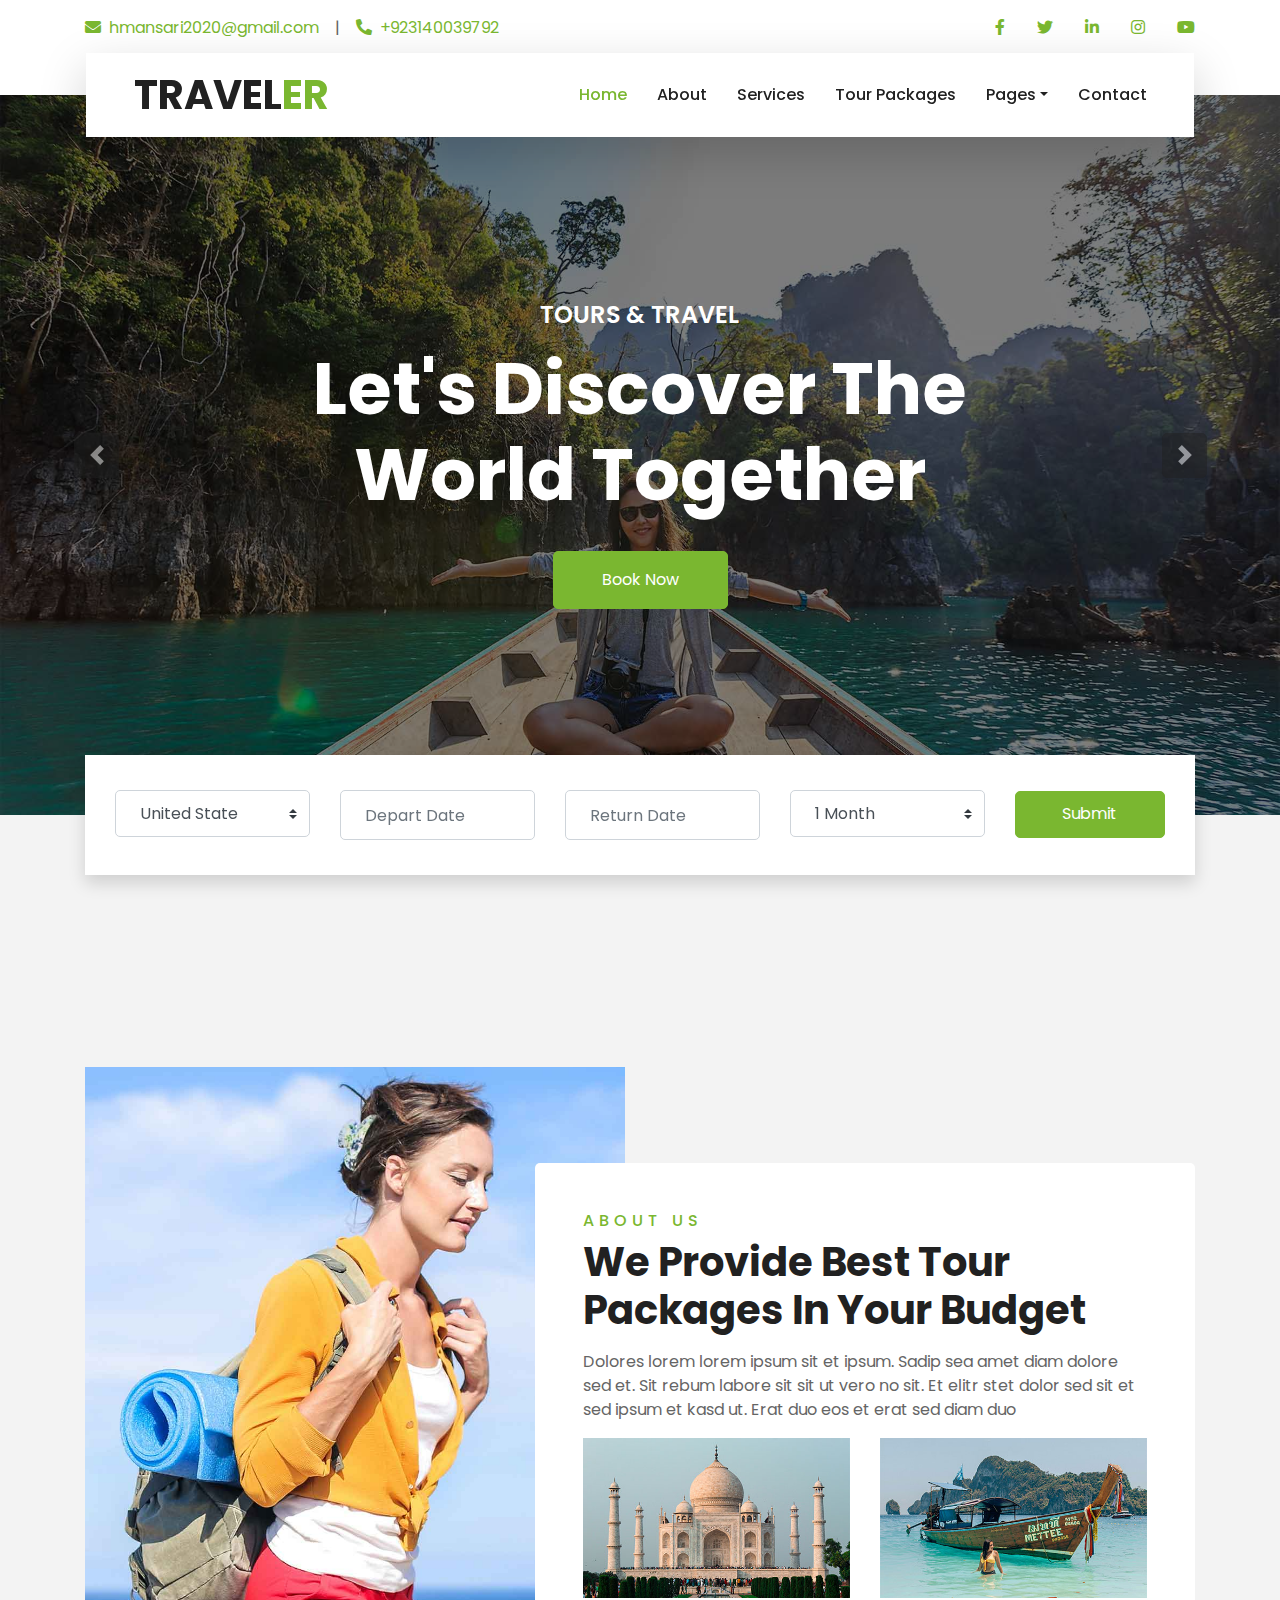
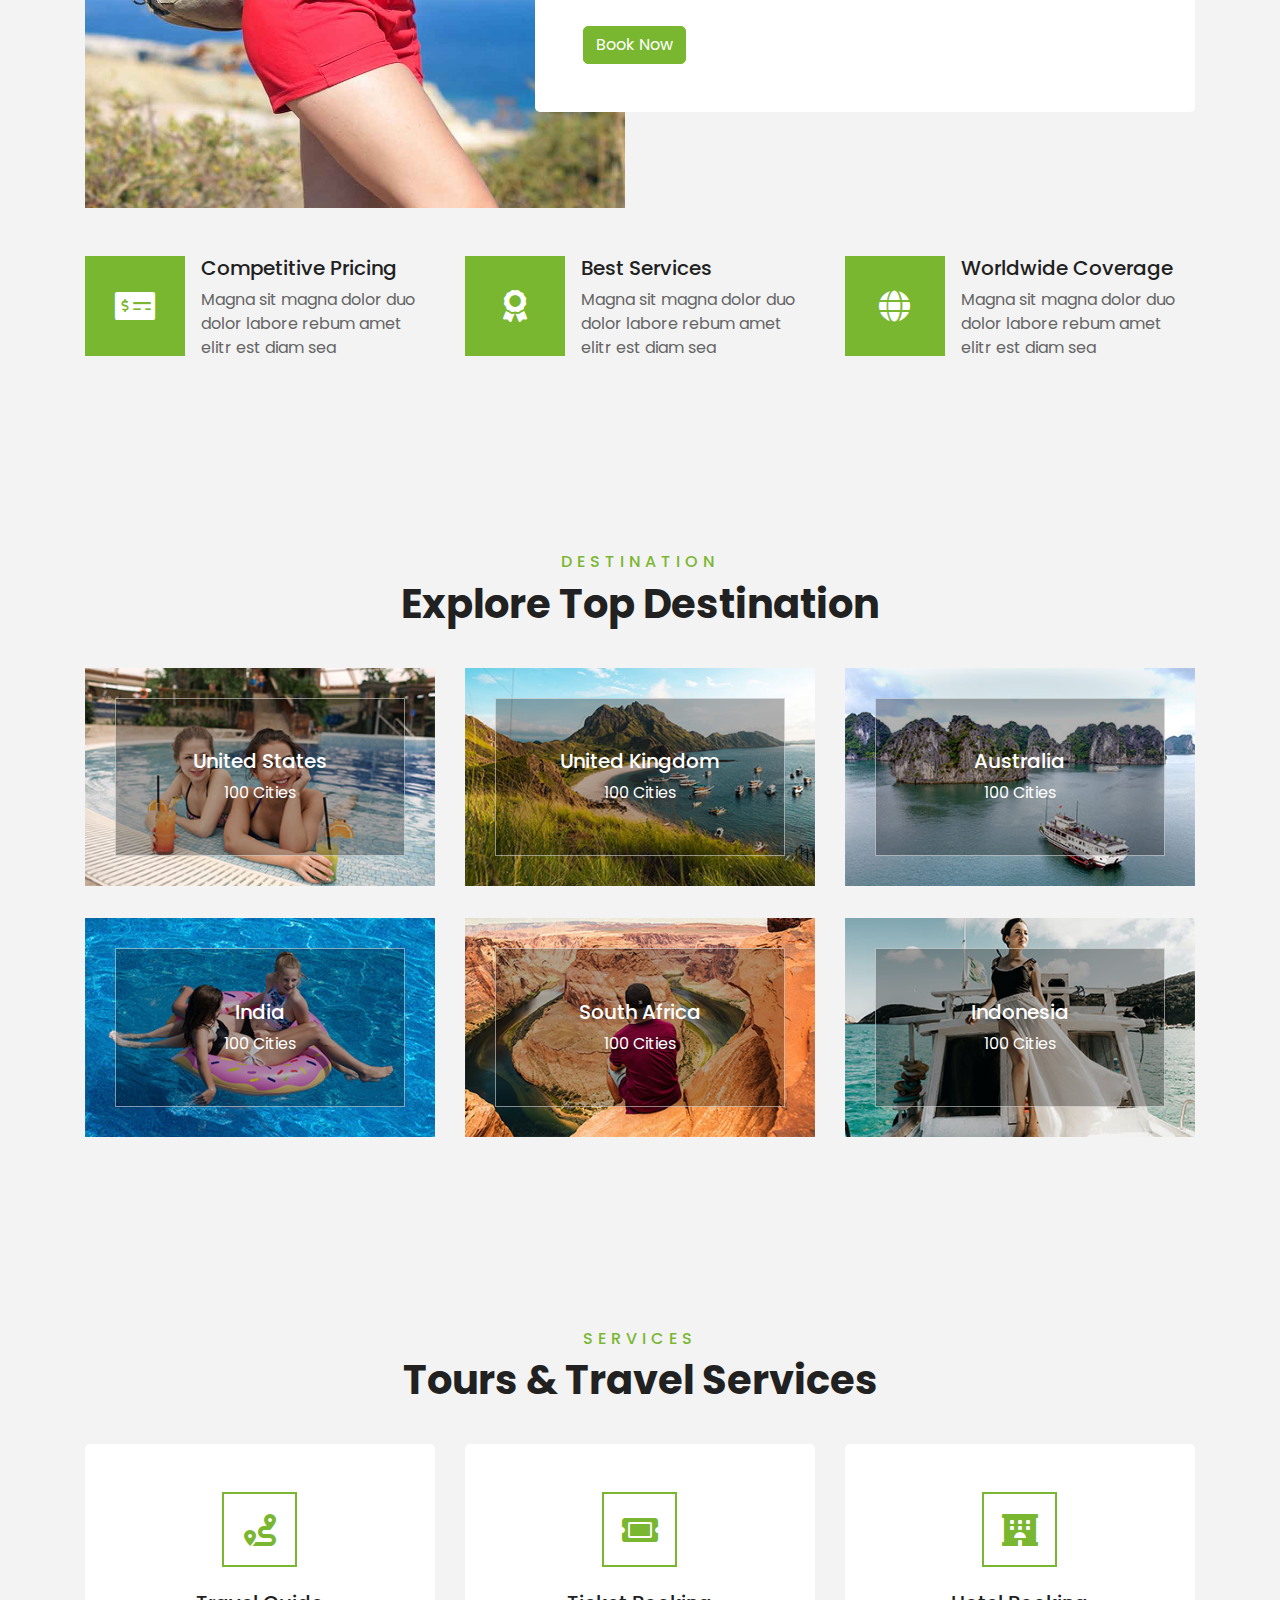
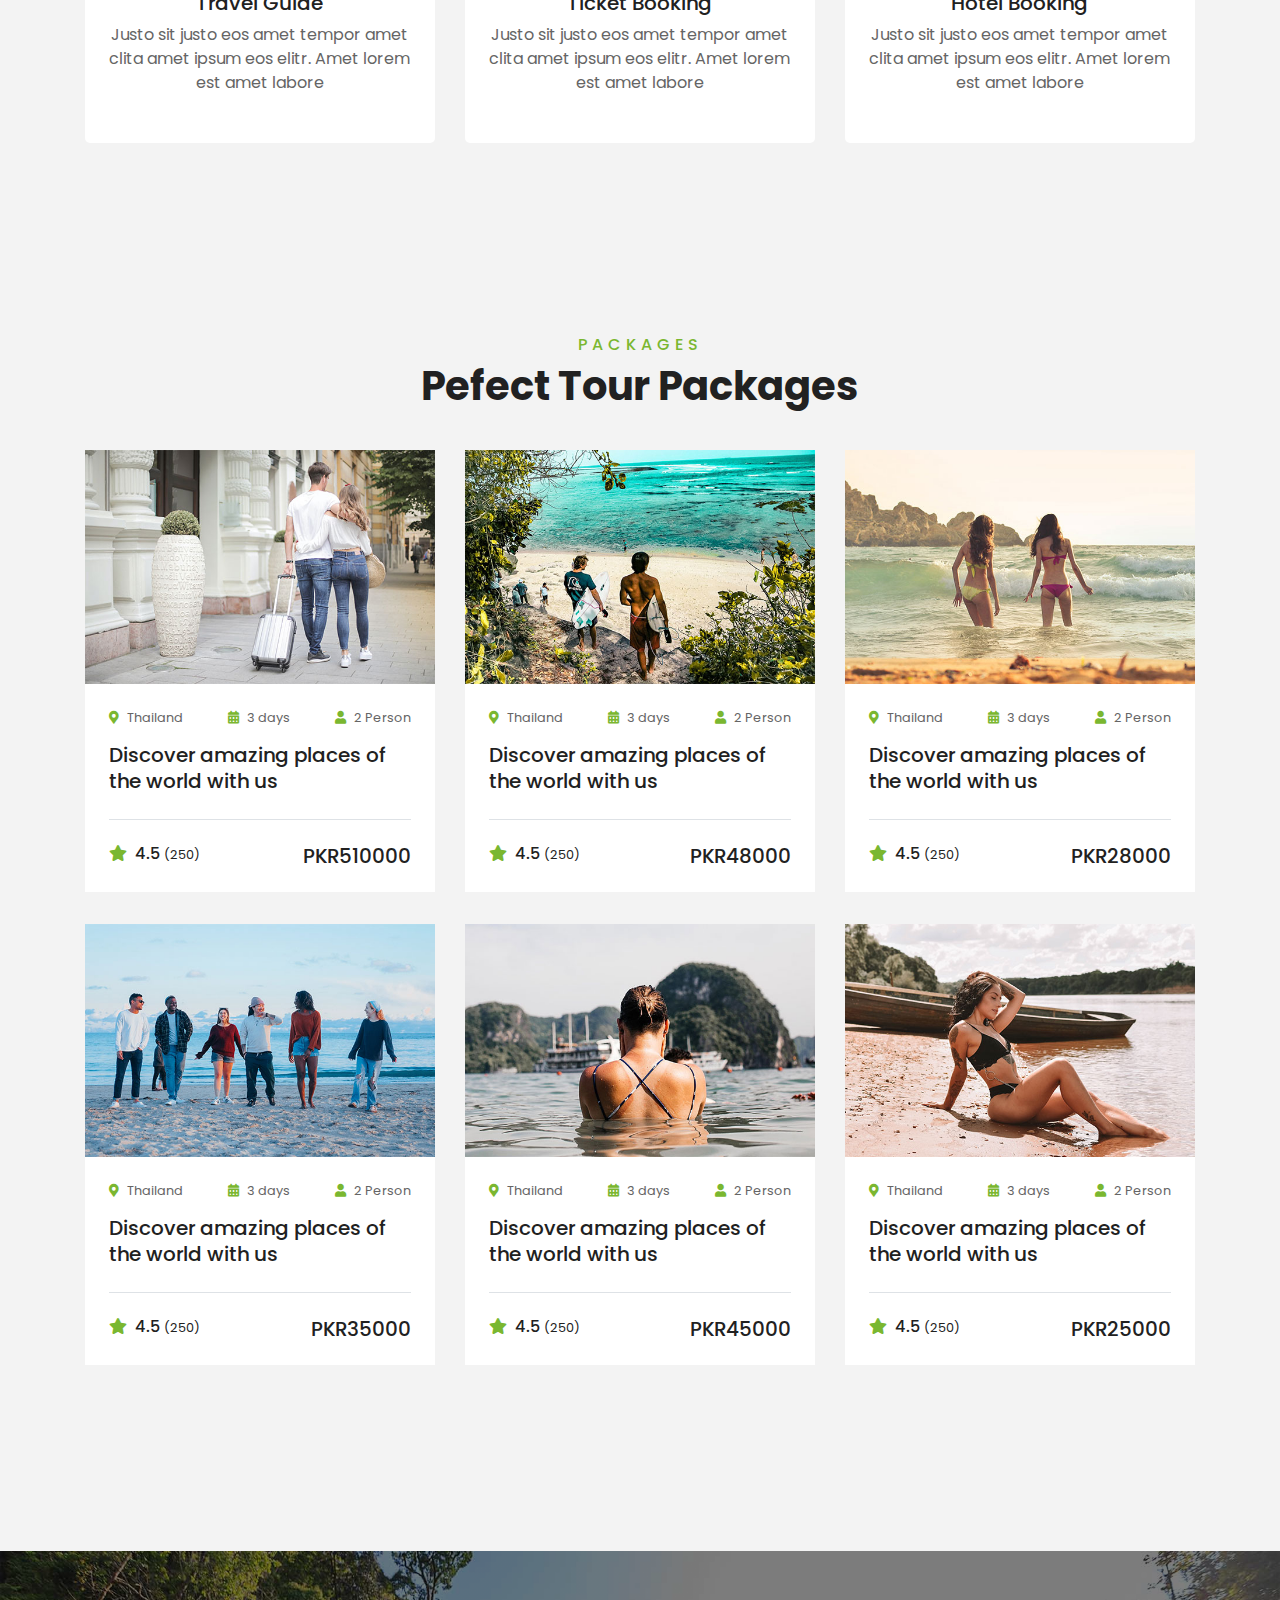
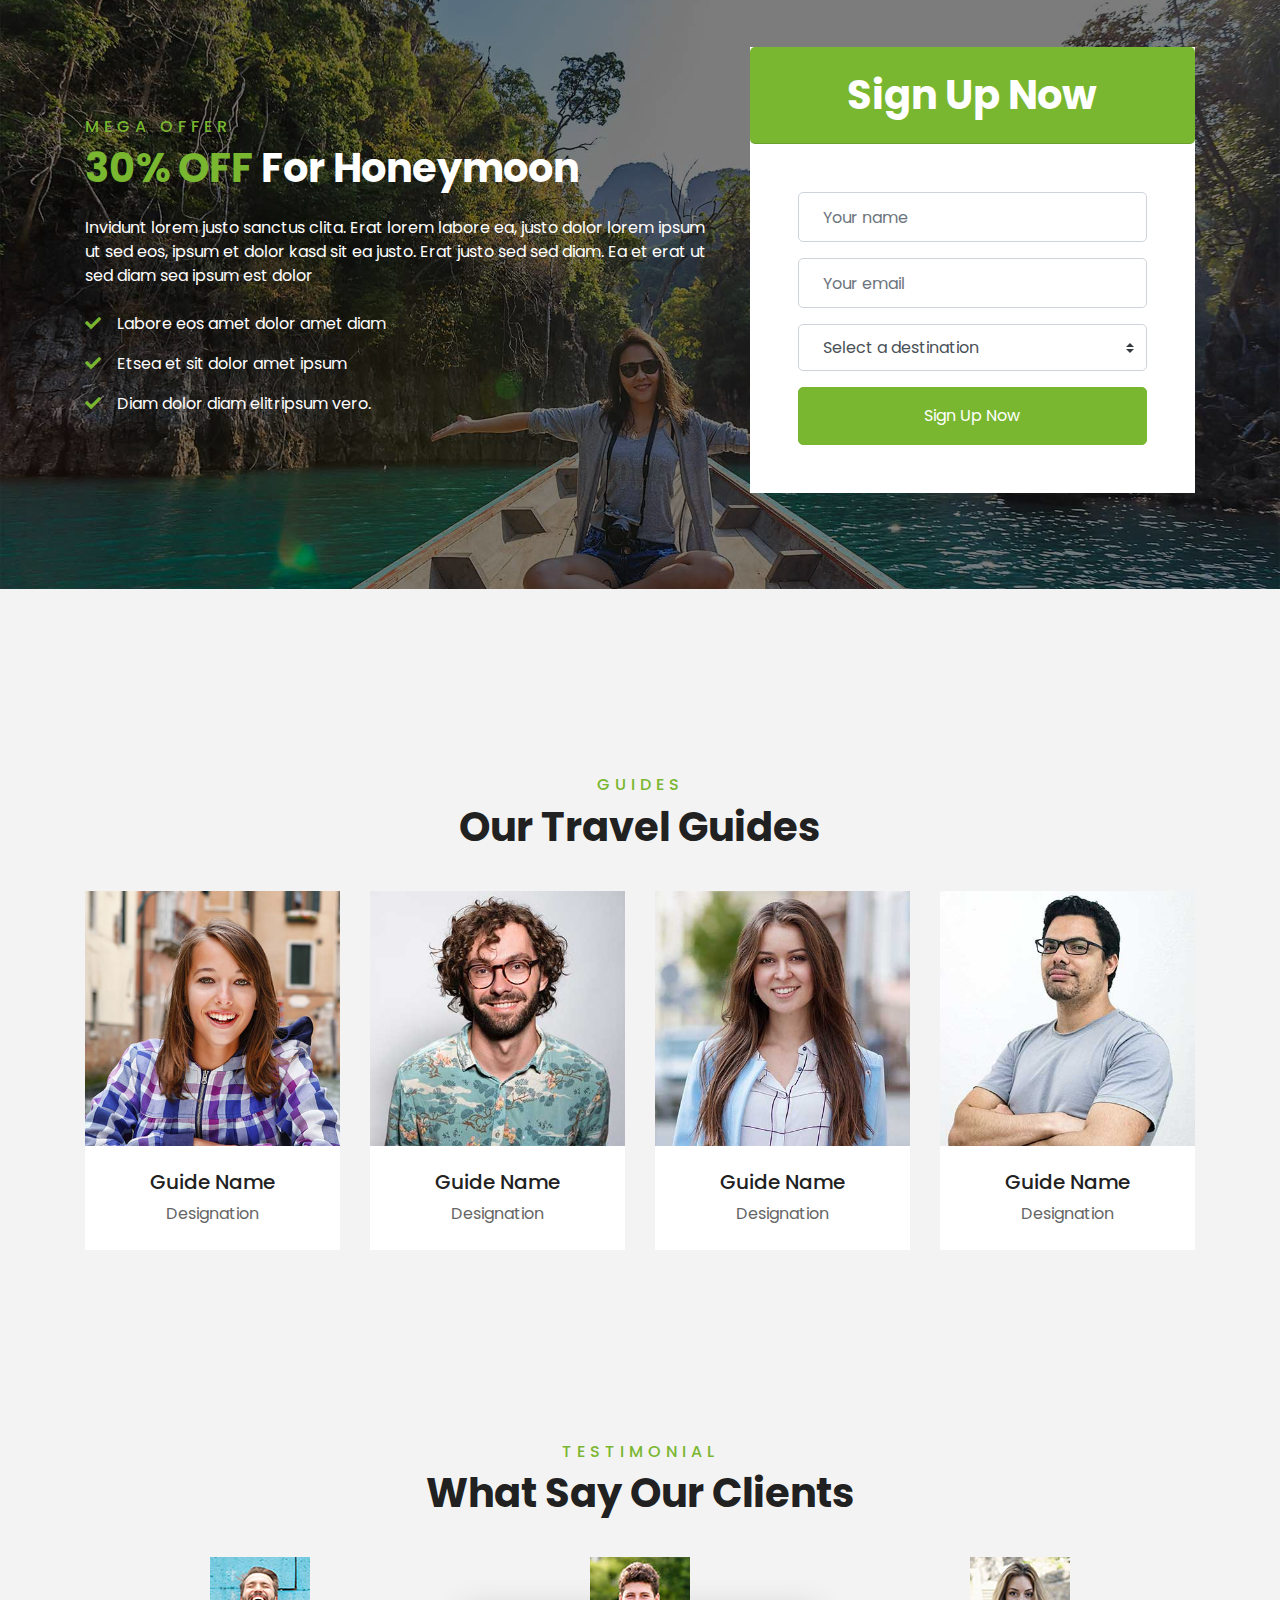
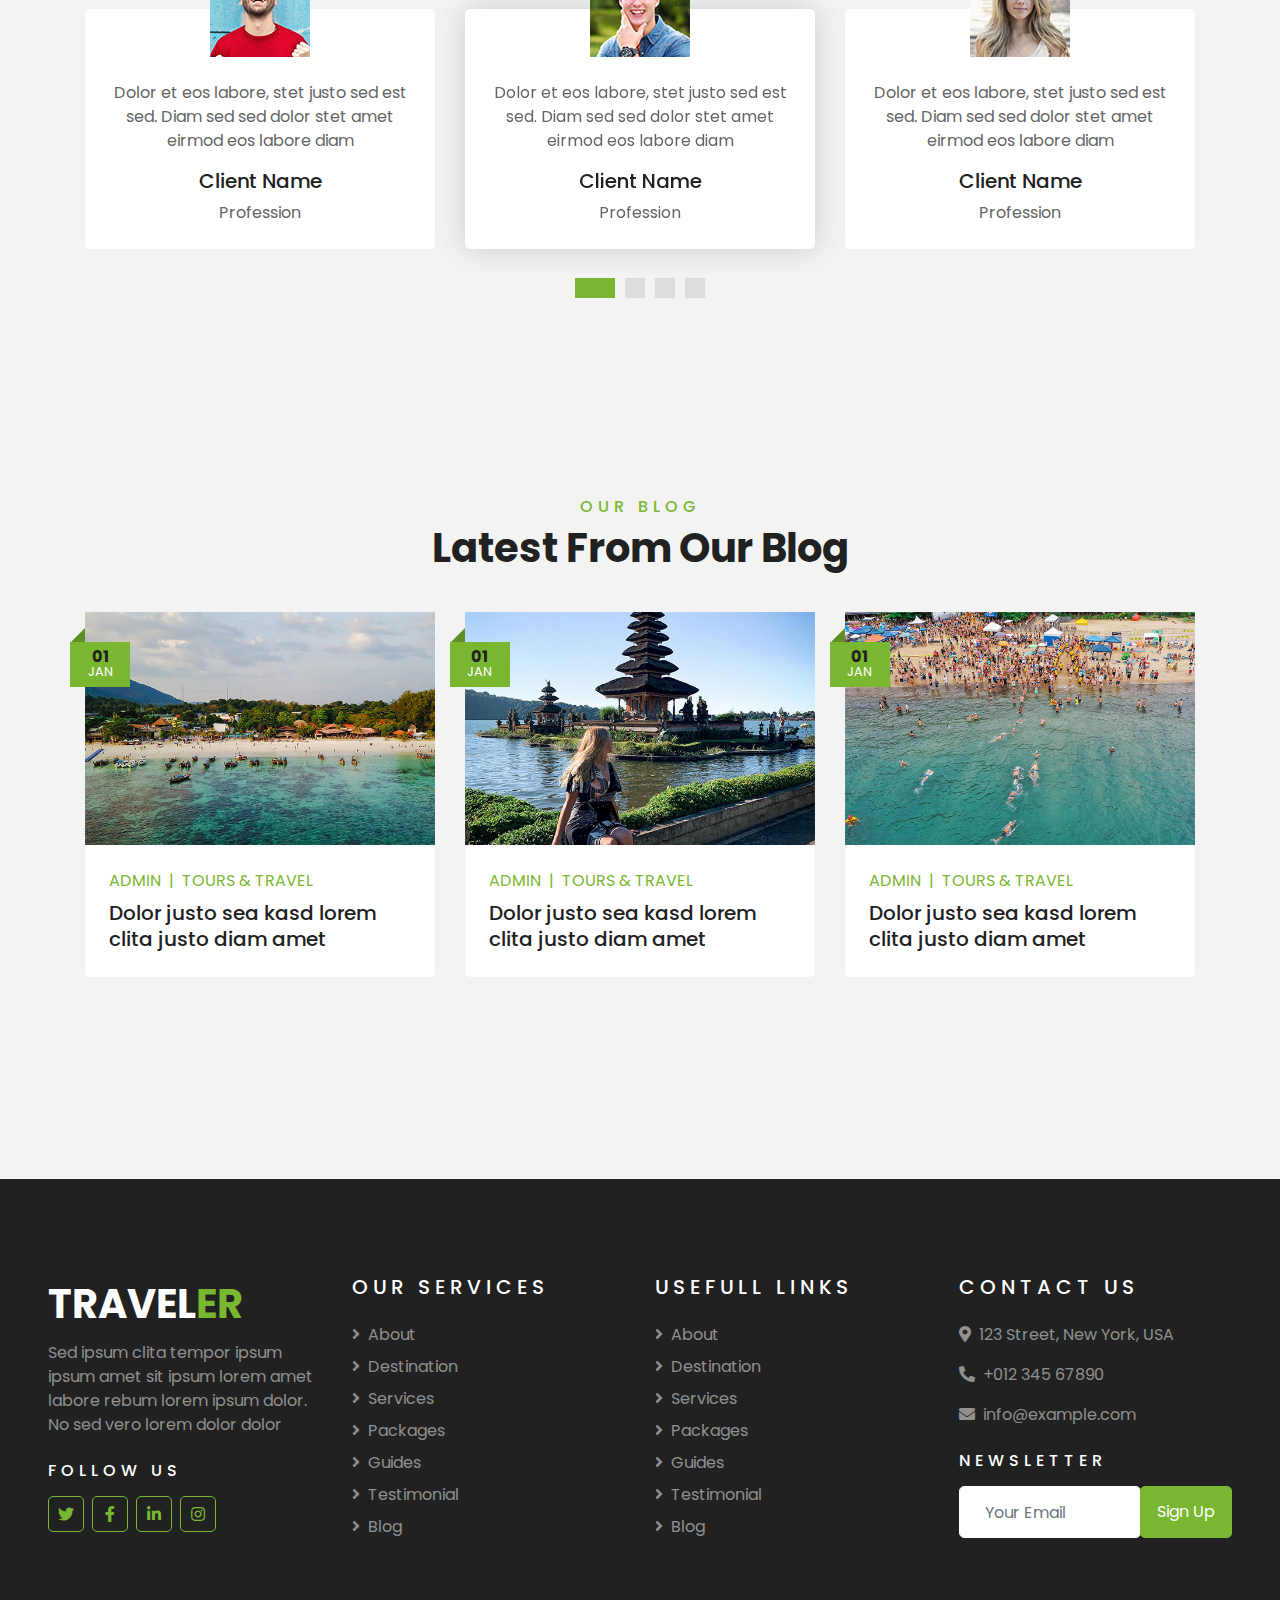
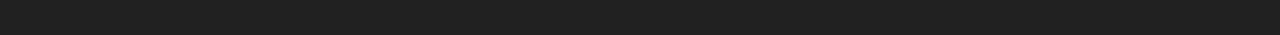
==== index.html @ fe2dfaae "Initial commit" ====
<!DOCTYPE html>
<html lang="en">

<head>
    <meta charset="utf-8">
    <title>TRAVELER</title>
    <meta content="width=device-width, initial-scale=1.0" name="viewport">
    

    <!-- Favicon -->
    <link href="img/favicon.ico" rel="icon">

    <!-- Google Web Fonts -->
    <link rel="preconnect" href="https://fonts.gstatic.com">
    <link href="https://fonts.googleapis.com/css2?family=Poppins:wght@400;500;600;700&display=swap" rel="stylesheet"> 

    <!-- Font Awesome -->
    <link href="https://cdnjs.cloudflare.com/ajax/libs/font-awesome/5.10.0/css/all.min.css" rel="stylesheet">

    <!-- Libraries Stylesheet -->
    <link href="lib/owlcarousel/assets/owl.carousel.min.css" rel="stylesheet">
    <link href="lib/tempusdominus/css/tempusdominus-bootstrap-4.min.css" rel="stylesheet" />

    <!-- Customized Bootstrap Stylesheet -->
    <link href="css/style.css" rel="stylesheet">
</head>

<body>
    <!-- Topbar Start -->
    <div class="container-fluid bg-light pt-3 d-none d-lg-block">
        <div class="container">
            <div class="row">
                <div class="col-lg-6 text-center text-lg-left mb-2 mb-lg-0">
                    <div class="d-inline-flex align-items-center">
                        <a href="https://mail.google.com/mail/u/0/?tab=rm&ogbl#inbox"><i class="fa fa-envelope mr-2"></i>hmansari2020@gmail.com</a>
                        <p class="text-body px-3">|</p>
                        <a href="/" ><i class="fa fa-phone-alt mr-2"></i>+923140039792</a>
                    </div>
                </div>
                <div class="col-lg-6 text-center text-lg-right">
                    <div class="d-inline-flex align-items-center">
                        <a class="text-primary px-3" href="">
                            <i class="fab fa-facebook-f"></i>
                        </a>
                        <a class="text-primary px-3" href="">
                            <i class="fab fa-twitter"></i>
                        </a>
                        <a class="text-primary px-3" href="">
                            <i class="fab fa-linkedin-in"></i>
                        </a>
                        <a class="text-primary px-3" href="">
                            <i class="fab fa-instagram"></i>
                        </a>
                        <a class="text-primary pl-3" href="">
                            <i class="fab fa-youtube"></i>
                        </a>
                    </div>
                </div>
            </div>
        </div>
    </div>
    <!-- Topbar End -->


    <!-- Navbar Start -->
    <div class="container-fluid position-relative nav-bar p-0">
        <div class="container-lg position-relative p-0 px-lg-3" style="z-index: 9;">
            <nav class="navbar navbar-expand-lg bg-light navbar-light shadow-lg py-3 py-lg-0 pl-3 pl-lg-5">
                <a href="" class="navbar-brand">
                    <h1 class="m-0 text-primary"><span class="text-dark">TRAVEL</span>ER</h1>
                </a>
                <button type="button" class="navbar-toggler" data-toggle="collapse" data-target="#navbarCollapse">
                    <span class="navbar-toggler-icon"></span>
                </button>
                <div class="collapse navbar-collapse justify-content-between px-3" id="navbarCollapse">
                    <div class="navbar-nav ml-auto py-0">
                        <a href="index.html" class="nav-item nav-link active">Home</a>
                        <a href="about.html" class="nav-item nav-link">About</a>
                        <a href="service.html" class="nav-item nav-link">Services</a>
                        <a href="package.html" class="nav-item nav-link">Tour Packages</a>
                        <div class="nav-item dropdown">
                            <a href="#" class="nav-link dropdown-toggle" data-toggle="dropdown">Pages</a>
                            <div class="dropdown-menu border-0 rounded-0 m-0">
                                <a href="blog.html" class="dropdown-item">Blog Grid</a>
                                <a href="single.html" class="dropdown-item">Blog Detail</a>
                                <a href="destination.html" class="dropdown-item">Destination</a>
                                <a href="guide.html" class="dropdown-item">Travel Guides</a>
                                <a href="testimonial.html" class="dropdown-item">Testimonial</a>
                            </div>
                        </div>
                        <a href="contact.html" class="nav-item nav-link">Contact</a>
                    </div>
                </div>
            </nav>
        </div>
    </div>
    <!-- Navbar End -->


    <!-- Carousel Start -->
    <div class="container-fluid p-0">
        <div id="header-carousel" class="carousel slide" data-ride="carousel">
            <div class="carousel-inner">
                <div class="carousel-item active">
                    <img class="w-100" src="img/carousel-1.jpg" alt="Image">
                    <div class="carousel-caption d-flex flex-column align-items-center justify-content-center">
                        <div class="p-3" style="max-width: 900px;">
                            <h4 class="text-white text-uppercase mb-md-3">Tours & Travel</h4>
                            <h1 class="display-3 text-white mb-md-4">Let's Discover The World Together</h1>
                            <a href="" class="btn btn-primary py-md-3 px-md-5 mt-2"style="border-radius: 5px;">Book Now</a>
                        </div>
                    </div>
                </div>
                <div class="carousel-item">
                    <img class="w-100" src="img/carousel-2.jpg" alt="Image">
                    <div class="carousel-caption d-flex flex-column align-items-center justify-content-center">
                        <div class="p-3" style="max-width: 900px;">
                            <h4 class="text-white text-uppercase mb-md-3">Tours & Travel</h4>
                            <h1 class="display-3 text-white mb-md-4">Discover Amazing Places With Us</h1>
                            <a href="" class="btn btn-primary py-md-3 px-md-5 mt-2" style="border-radius: 5px;">Book Now</a>
                        </div>
                    </div>
                </div>
            </div>
            <a class="carousel-control-prev" href="#header-carousel" data-slide="prev">
                <div class="btn btn-dark" style="width: 45px; height: 45px;">
                    <span class="carousel-control-prev-icon mb-n2"></span>
                </div>
            </a>
            <a class="carousel-control-next" href="#header-carousel" data-slide="next">
                <div class="btn btn-dark" style="width: 45px; height: 45px;">
                    <span class="carousel-control-next-icon mb-n2"></span>
                </div>
            </a>
        </div>
    </div>
    <!-- Carousel End -->


    <!-- Booking Start -->
    <div class="container-fluid booking mt-5 pb-5">
        <div class="container pb-5">
            <div class="bg-light shadow" style="padding: 30px;">
                <div class="row align-items-center" style="min-height: 60px;">
                    <form class="col-md-10" id="ClearField">
                        <div class="row">
                            <div class="col-md-3">
                                <div class="mb-3 mb-md-0">
                                    <select class="custom-select px-4" style="height: 47px; border-radius: 5px;">
                                        <option selected>United State</option>
                                        <option value="1">Australia</option>
                                        <option value="2">United Kingdom</option>
                                        <option value="3">India</option>
                                        <option value="4">South Africa</option>
                                        <option value="5">Indonesia</option>
                                    </select>
                                </div>
                            </div>
                            <div class="col-md-3">
                                <div class="mb-3 mb-md-0">
                                    <div class="date" id="date1" data-target-input="nearest">
                                        <input type="text" class="form-control p-4 datetimepicker-input" placeholder="Depart Date" data-target="#date1" data-toggle="datetimepicker"/>
                                    </div>
                                </div>
                            </div>
                            <div class="col-md-3">
                                <div class="mb-3 mb-md-0">
                                    <div class="date" id="date2" data-target-input="nearest">
                                        <input type="text" class="form-control p-4 datetimepicker-input" placeholder="Return Date" data-target="#date2" data-toggle="datetimepicker"/>
                                    </div>
                                </div>
                            </div>
                            <div class="col-md-3">
                                <div class="mb-3 mb-md-0">
                                    <select class="custom-select px-4" style="height: 47px;">
                                        <option selected>1 Month</option>
                                        <option value="1">3 Month</option>
                                        <option value="2">6 Month</option>
                                        <option value="3">1 Year</option>
                                    </select>
                                </div>
                            </div>
                        </div>
                    </form>
                    <div class="col-md-2">
                        <button onclick="clearData()" class="btn btn-primary btn-block" type="submit" style="height: 47px; margin-top: -2px; border-radius: 5px;">Submit</button>
                    </div>
                </div>
            </div>
        </div>
    </div>
    <!-- Booking End -->


    <!-- About Start -->
    <div class="container-fluid py-5">
        <div class="container pt-5">
            <div class="row">
                <div class="col-lg-6" style="min-height: 500px;">
                    <div class="position-relative h-100">
                        <img class="position-absolute w-100 h-100" src="img/about.jpg" style="object-fit: cover;">
                    </div>
                </div>
                <div class="col-lg-6 pt-5 pb-lg-5">
                    <div class="about-text bg-white p-4 p-lg-5 my-lg-5">
                        <h6 class="text-primary text-uppercase" style="letter-spacing: 5px;">About Us</h6>
                        <h1 class="mb-3">We Provide Best Tour Packages In Your Budget</h1>
                        <p>Dolores lorem lorem ipsum sit et ipsum. Sadip sea amet diam dolore sed et. Sit rebum labore sit sit ut vero no sit. Et elitr stet dolor sed sit et sed ipsum et kasd ut. Erat duo eos et erat sed diam duo</p>
                        <div class="row mb-4">
                            <div class="col-6">
                                <img class="img-fluid" src="img/about-1.jpg" alt="">
                            </div>
                            <div class="col-6">
                                <img class="img-fluid" src="img/about-2.jpg" alt="">
                            </div>
                        </div>
                        <a href="" class="btn btn-primary mt-1">Book Now</a>
                    </div>
                </div>
            </div>
        </div>
    </div>
    <!-- About End -->


    <!-- Feature Start -->
    <div class="container-fluid pb-5">
        <div class="container pb-5">
            <div class="row">
                <div class="col-md-4">
                    <div class="d-flex mb-4 mb-lg-0">
                        <div class="d-flex flex-shrink-0 align-items-center justify-content-center bg-primary mr-3" style="height: 100px; width: 100px;">
                            <i class="fa fa-2x fa-money-check-alt text-white"></i>
                        </div>
                        <div class="d-flex flex-column">
                            <h5 class="">Competitive Pricing</h5>
                            <p class="m-0">Magna sit magna dolor duo dolor labore rebum amet elitr est diam sea</p>
                        </div>
                    </div>
                </div>
                <div class="col-md-4">
                    <div class="d-flex mb-4 mb-lg-0">
                        <div class="d-flex flex-shrink-0 align-items-center justify-content-center bg-primary mr-3" style="height: 100px; width: 100px;">
                            <i class="fa fa-2x fa-award text-white"></i>
                        </div>
                        <div class="d-flex flex-column">
                            <h5 class="">Best Services</h5>
                            <p class="m-0">Magna sit magna dolor duo dolor labore rebum amet elitr est diam sea</p>
                        </div>
                    </div>
                </div>
                <div class="col-md-4">
                    <div class="d-flex mb-4 mb-lg-0">
                        <div class="d-flex flex-shrink-0 align-items-center justify-content-center bg-primary mr-3" style="height: 100px; width: 100px;">
                            <i class="fa fa-2x fa-globe text-white"></i>
                        </div>
                        <div class="d-flex flex-column">
                            <h5 class="">Worldwide Coverage</h5>
                            <p class="m-0">Magna sit magna dolor duo dolor labore rebum amet elitr est diam sea</p>
                        </div>
                    </div>
                </div>
            </div>
        </div>
    </div>
    <!-- Feature End -->


    <!-- Destination Start -->
    <div class="container-fluid py-5">
        <div class="container pt-5 pb-3">
            <div class="text-center mb-3 pb-3">
                <h6 class="text-primary text-uppercase" style="letter-spacing: 5px;">Destination</h6>
                <h1>Explore Top Destination</h1>
            </div>
            <div class="row">
                <div class="col-lg-4 col-md-6 mb-4">
                    <div class="destination-item position-relative overflow-hidden mb-2">
                        <img class="img-fluid" src="img/destination-1.jpg" alt="">
                        <a class="destination-overlay text-white text-decoration-none" href="">
                            <h5 class="text-white">United States</h5>
                            <span>100 Cities</span>
                        </a>
                    </div>
                </div>
                <div class="col-lg-4 col-md-6 mb-4">
                    <div class="destination-item position-relative overflow-hidden mb-2">
                        <img class="img-fluid" src="img/destination-2.jpg" alt="">
                        <a class="destination-overlay text-white text-decoration-none" href="">
                            <h5 class="text-white">United Kingdom</h5>
                            <span>100 Cities</span>
                        </a>
                    </div>
                </div>
                <div class="col-lg-4 col-md-6 mb-4">
                    <div class="destination-item position-relative overflow-hidden mb-2">
                        <img class="img-fluid" src="img/destination-3.jpg" alt="">
                        <a class="destination-overlay text-white text-decoration-none" href="">
                            <h5 class="text-white">Australia</h5>
                            <span>100 Cities</span>
                        </a>
                    </div>
                </div>
                <div class="col-lg-4 col-md-6 mb-4">
                    <div class="destination-item position-relative overflow-hidden mb-2">
                        <img class="img-fluid" src="img/destination-4.jpg" alt="">
                        <a class="destination-overlay text-white text-decoration-none" href="">
                            <h5 class="text-white">India</h5>
                            <span>100 Cities</span>
                        </a>
                    </div>
                </div>
                <div class="col-lg-4 col-md-6 mb-4">
                    <div class="destination-item position-relative overflow-hidden mb-2">
                        <img class="img-fluid" src="img/destination-5.jpg" alt="">
                        <a class="destination-overlay text-white text-decoration-none" href="">
                            <h5 class="text-white">South Africa</h5>
                            <span>100 Cities</span>
                        </a>
                    </div>
                </div>
                <div class="col-lg-4 col-md-6 mb-4">
                    <div class="destination-item position-relative overflow-hidden mb-2">
                        <img class="img-fluid" src="img/destination-6.jpg" alt="">
                        <a class="destination-overlay text-white text-decoration-none" href="">
                            <h5 class="text-white">Indonesia</h5>
                            <span>100 Cities</span>
                        </a>
                    </div>
                </div>
            </div>
        </div>
    </div>
    <!-- Destination Start -->


    <!-- Service Start -->
    <div class="container-fluid py-5">
        <div class="container pt-5 pb-3">
            <div class="text-center mb-3 pb-3">
                <h6 class="text-primary text-uppercase" style="letter-spacing: 5px;">Services</h6>
                <h1>Tours & Travel Services</h1>
            </div>
            <div class="row">
                <div class="col-lg-4 col-md-6 mb-4">
                    <div class="service-item bg-white text-center mb-2 py-5 px-4">
                        <i class="fa fa-2x fa-route mx-auto mb-4"></i>
                        <h5 class="mb-2">Travel Guide</h5>
                        <p class="m-0">Justo sit justo eos amet tempor amet clita amet ipsum eos elitr. Amet lorem est amet labore</p>
                    </div>
                </div>
                <div class="col-lg-4 col-md-6 mb-4">
                    <div class="service-item bg-white text-center mb-2 py-5 px-4">
                        <i class="fa fa-2x fa-ticket-alt mx-auto mb-4"></i>
                        <h5 class="mb-2">Ticket Booking</h5>
                        <p class="m-0">Justo sit justo eos amet tempor amet clita amet ipsum eos elitr. Amet lorem est amet labore</p>
                    </div>
                </div>
                <div class="col-lg-4 col-md-6 mb-4">
                    <div class="service-item bg-white text-center mb-2 py-5 px-4">
                        <i class="fa fa-2x fa-hotel mx-auto mb-4"></i>
                        <h5 class="mb-2">Hotel Booking</h5>
                        <p class="m-0">Justo sit justo eos amet tempor amet clita amet ipsum eos elitr. Amet lorem est amet labore</p>
                    </div>
                </div>
            </div>
        </div>
    </div>
    <!-- Service End -->


    <!-- Packages Start -->
    <div class="container-fluid py-5">
        <div class="container pt-5 pb-3">
            <div class="text-center mb-3 pb-3">
                <h6 class="text-primary text-uppercase" style="letter-spacing: 5px;">Packages</h6>
                <h1>Pefect Tour Packages</h1>
            </div>
            <div class="row">
                <div class="col-lg-4 col-md-6 mb-4">
                    <div class="package-item bg-white mb-2">
                        <img class="img-fluid" src="img/package-1.jpg" alt="">
                        <div class="p-4">
                            <div class="d-flex justify-content-between mb-3">
                                <small class="m-0"><i class="fa fa-map-marker-alt text-primary mr-2"></i>Thailand</small>
                                <small class="m-0"><i class="fa fa-calendar-alt text-primary mr-2"></i>3 days</small>
                                <small class="m-0"><i class="fa fa-user text-primary mr-2"></i>2 Person</small>
                            </div>
                            <a class="h5 text-decoration-none" href="">Discover amazing places of the world with us</a>
                            <div class="border-top mt-4 pt-4">
                                <div class="d-flex justify-content-between">
                                    <h6 class="m-0"><i class="fa fa-star text-primary mr-2"></i>4.5 <small>(250)</small></h6>
                                    <h5 class="m-0">PKR510000</h5>
                                </div>
                            </div>
                        </div>
                    </div>
                </div>
                <div class="col-lg-4 col-md-6 mb-4">
                    <div class="package-item bg-white mb-2">
                        <img class="img-fluid" src="img/package-2.jpg" alt="">
                        <div class="p-4">
                            <div class="d-flex justify-content-between mb-3">
                                <small class="m-0"><i class="fa fa-map-marker-alt text-primary mr-2"></i>Thailand</small>
                                <small class="m-0"><i class="fa fa-calendar-alt text-primary mr-2"></i>3 days</small>
                                <small class="m-0"><i class="fa fa-user text-primary mr-2"></i>2 Person</small>
                            </div>
                            <a class="h5 text-decoration-none" href="">Discover amazing places of the world with us</a>
                            <div class="border-top mt-4 pt-4">
                                <div class="d-flex justify-content-between">
                                    <h6 class="m-0"><i class="fa fa-star text-primary mr-2"></i>4.5 <small>(250)</small></h6>
                                    <h5 class="m-0">PKR48000</h5>
                                </div>
                            </div>
                        </div>
                    </div>
                </div>
                <div class="col-lg-4 col-md-6 mb-4">
                    <div class="package-item bg-white mb-2">
                        <img class="img-fluid" src="img/package-3.jpg" alt="">
                        <div class="p-4">
                            <div class="d-flex justify-content-between mb-3">
                                <small class="m-0"><i class="fa fa-map-marker-alt text-primary mr-2"></i>Thailand</small>
                                <small class="m-0"><i class="fa fa-calendar-alt text-primary mr-2"></i>3 days</small>
                                <small class="m-0"><i class="fa fa-user text-primary mr-2"></i>2 Person</small>
                            </div>
                            <a class="h5 text-decoration-none" href="">Discover amazing places of the world with us</a>
                            <div class="border-top mt-4 pt-4">
                                <div class="d-flex justify-content-between">
                                    <h6 class="m-0"><i class="fa fa-star text-primary mr-2"></i>4.5 <small>(250)</small></h6>
                                    <h5 class="m-0">PKR28000</h5>
                                </div>
                            </div>
                        </div>
                    </div>
                </div>
                <div class="col-lg-4 col-md-6 mb-4">
                    <div class="package-item bg-white mb-2">
                        <img class="img-fluid" src="img/package-4.jpg" alt="">
                        <div class="p-4">
                            <div class="d-flex justify-content-between mb-3">
                                <small class="m-0"><i class="fa fa-map-marker-alt text-primary mr-2"></i>Thailand</small>
                                <small class="m-0"><i class="fa fa-calendar-alt text-primary mr-2"></i>3 days</small>
                                <small class="m-0"><i class="fa fa-user text-primary mr-2"></i>2 Person</small>
                            </div>
                            <a class="h5 text-decoration-none" href="">Discover amazing places of the world with us</a>
                            <div class="border-top mt-4 pt-4">
                                <div class="d-flex justify-content-between">
                                    <h6 class="m-0"><i class="fa fa-star text-primary mr-2"></i>4.5 <small>(250)</small></h6>
                                    <h5 class="m-0">PKR35000</h5>
                                </div>
                            </div>
                        </div>
                    </div>
                </div>
                <div class="col-lg-4 col-md-6 mb-4">
                    <div class="package-item bg-white mb-2">
                        <img class="img-fluid" src="img/package-5.jpg" alt="">
                        <div class="p-4">
                            <div class="d-flex justify-content-between mb-3">
                                <small class="m-0"><i class="fa fa-map-marker-alt text-primary mr-2"></i>Thailand</small>
                                <small class="m-0"><i class="fa fa-calendar-alt text-primary mr-2"></i>3 days</small>
                                <small class="m-0"><i class="fa fa-user text-primary mr-2"></i>2 Person</small>
                            </div>
                            <a class="h5 text-decoration-none" href="">Discover amazing places of the world with us</a>
                            <div class="border-top mt-4 pt-4">
                                <div class="d-flex justify-content-between">
                                    <h6 class="m-0"><i class="fa fa-star text-primary mr-2"></i>4.5 <small>(250)</small></h6>
                                    <h5 class="m-0">PKR45000</h5>
                                </div>
                            </div>
                        </div>
                    </div>
                </div>
                <div class="col-lg-4 col-md-6 mb-4">
                    <div class="package-item bg-white mb-2">
                        <img class="img-fluid" src="img/package-6.jpg" alt="">
                        <div class="p-4">
                            <div class="d-flex justify-content-between mb-3">
                                <small class="m-0"><i class="fa fa-map-marker-alt text-primary mr-2"></i>Thailand</small>
                                <small class="m-0"><i class="fa fa-calendar-alt text-primary mr-2"></i>3 days</small>
                                <small class="m-0"><i class="fa fa-user text-primary mr-2"></i>2 Person</small>
                            </div>
                            <a class="h5 text-decoration-none" href="">Discover amazing places of the world with us</a>
                            <div class="border-top mt-4 pt-4">
                                <div class="d-flex justify-content-between">
                                    <h6 class="m-0"><i class="fa fa-star text-primary mr-2"></i>4.5 <small>(250)</small></h6>
                                    <h5 class="m-0">PKR25000</h5>
                                </div>
                            </div>
                        </div>
                    </div>
                </div>
            </div>
        </div>
    </div>
    <!-- Packages End -->


    <!-- Registration Start -->
    <div class="container-fluid bg-registration py-5" style="margin: 90px 0;">
        <div class="container py-5">
            <div class="row align-items-center">
                <div class="col-lg-7 mb-5 mb-lg-0">
                    <div class="mb-4">
                        <h6 class="text-primary text-uppercase" style="letter-spacing: 5px;">Mega Offer</h6>
                        <h1 class="text-white"><span class="text-primary">30% OFF</span> For Honeymoon</h1>
                    </div>
                    <p class="text-white">Invidunt lorem justo sanctus clita. Erat lorem labore ea, justo dolor lorem ipsum ut sed eos,
                        ipsum et dolor kasd sit ea justo. Erat justo sed sed diam. Ea et erat ut sed diam sea ipsum est
                        dolor</p>
                    <ul class="list-inline text-white m-0">
                        <li class="py-2"><i class="fa fa-check text-primary mr-3"></i>Labore eos amet dolor amet diam</li>
                        <li class="py-2"><i class="fa fa-check text-primary mr-3"></i>Etsea et sit dolor amet ipsum</li>
                        <li class="py-2"><i class="fa fa-check text-primary mr-3"></i>Diam dolor diam elitripsum vero.</li>
                    </ul>
                </div>
                <div class="col-lg-5">
                    <div class="card border-0">
                        <div class="card-header bg-primary text-center p-4">
                            <h1 class="text-white m-0">Sign Up Now</h1>
                        </div>
                        <div class="card-body rounded-bottom bg-white p-5">
                            <form>
                                <div class="form-group">
                                    <input type="text" class="form-control p-4" placeholder="Your name" required="required" />
                                </div>
                                <div class="form-group">
                                    <input type="email" class="form-control p-4" placeholder="Your email" required="required" />
                                </div>
                                <div class="form-group">
                                    <select class="custom-select px-4" style="height: 47px;">
                                        <option selected>Select a destination</option>
                                        <option value="1">destination 1</option>
                                        <option value="2">destination 1</option>
                                        <option value="3">destination 1</option>
                                    </select>
                                </div>
                                <div>
                                    <button class="btn btn-primary btn-block py-3" type="submit">Sign Up Now</button>
                                </div>
                            </form>
                        </div>
                    </div>
                </div>
            </div>
        </div>
    </div>
    <!-- Registration End -->


    <!-- Team Start -->
    <div class="container-fluid py-5">
        <div class="container pt-5 pb-3">
            <div class="text-center mb-3 pb-3">
                <h6 class="text-primary text-uppercase" style="letter-spacing: 5px;">Guides</h6>
                <h1>Our Travel Guides</h1>
            </div>
            <div class="row">
                <div class="col-lg-3 col-md-4 col-sm-6 pb-2">
                    <div class="team-item bg-white mb-4">
                        <div class="team-img position-relative overflow-hidden">
                            <img class="img-fluid w-100" src="img/team-1.jpg" alt="">
                            <div class="team-social">
                                <a class="btn btn-outline-primary btn-square" href=""><i class="fab fa-twitter"></i></a>
                                <a class="btn btn-outline-primary btn-square" href=""><i class="fab fa-facebook-f"></i></a>
                                <a class="btn btn-outline-primary btn-square" href=""><i class="fab fa-instagram"></i></a>
                                <a class="btn btn-outline-primary btn-square" href=""><i class="fab fa-linkedin-in"></i></a>
                            </div>
                        </div>
                        <div class="text-center py-4">
                            <h5 class="text-truncate">Guide Name</h5>
                            <p class="m-0">Designation</p>
                        </div>
                    </div>
                </div>
                <div class="col-lg-3 col-md-4 col-sm-6 pb-2">
                    <div class="team-item bg-white mb-4">
                        <div class="team-img position-relative overflow-hidden">
                            <img class="img-fluid w-100" src="img/team-2.jpg" alt="">
                            <div class="team-social">
                                <a class="btn btn-outline-primary btn-square" href=""><i class="fab fa-twitter"></i></a>
                                <a class="btn btn-outline-primary btn-square" href=""><i class="fab fa-facebook-f"></i></a>
                                <a class="btn btn-outline-primary btn-square" href=""><i class="fab fa-instagram"></i></a>
                                <a class="btn btn-outline-primary btn-square" href=""><i class="fab fa-linkedin-in"></i></a>
                            </div>
                        </div>
                        <div class="text-center py-4">
                            <h5 class="text-truncate">Guide Name</h5>
                            <p class="m-0">Designation</p>
                        </div>
                    </div>
                </div>
                <div class="col-lg-3 col-md-4 col-sm-6 pb-2">
                    <div class="team-item bg-white mb-4">
                        <div class="team-img position-relative overflow-hidden">
                            <img class="img-fluid w-100" src="img/team-3.jpg" alt="">
                            <div class="team-social">
                                <a class="btn btn-outline-primary btn-square" href=""><i class="fab fa-twitter"></i></a>
                                <a class="btn btn-outline-primary btn-square" href=""><i class="fab fa-facebook-f"></i></a>
                                <a class="btn btn-outline-primary btn-square" href=""><i class="fab fa-instagram"></i></a>
                                <a class="btn btn-outline-primary btn-square" href=""><i class="fab fa-linkedin-in"></i></a>
                            </div>
                        </div>
                        <div class="text-center py-4">
                            <h5 class="text-truncate">Guide Name</h5>
                            <p class="m-0">Designation</p>
                        </div>
                    </div>
                </div>
                <div class="col-lg-3 col-md-4 col-sm-6 pb-2">
                    <div class="team-item bg-white mb-4">
                        <div class="team-img position-relative overflow-hidden">
                            <img class="img-fluid w-100" src="img/team-4.jpg" alt="">
                            <div class="team-social">
                                <a class="btn btn-outline-primary btn-square" href=""><i class="fab fa-twitter"></i></a>
                                <a class="btn btn-outline-primary btn-square" href=""><i class="fab fa-facebook-f"></i></a>
                                <a class="btn btn-outline-primary btn-square" href=""><i class="fab fa-instagram"></i></a>
                                <a class="btn btn-outline-primary btn-square" href=""><i class="fab fa-linkedin-in"></i></a>
                            </div>
                        </div>
                        <div class="text-center py-4">
                            <h5 class="text-truncate">Guide Name</h5>
                            <p class="m-0">Designation</p>
                        </div>
                    </div>
                </div>
            </div>
        </div>
    </div>
    <!-- Team End -->


    <!-- Testimonial Start -->
    <div class="container-fluid py-5">
        <div class="container py-5">
            <div class="text-center mb-3 pb-3">
                <h6 class="text-primary text-uppercase" style="letter-spacing: 5px;">Testimonial</h6>
                <h1>What Say Our Clients</h1>
            </div>
            <div class="owl-carousel testimonial-carousel">
                <div class="text-center pb-4">
                    <img class="img-fluid mx-auto" src="img/testimonial-1.jpg" style="width: 100px; height: 100px;" >
                    <div class="testimonial-text bg-white p-4 mt-n5">
                        <p class="mt-5">Dolor et eos labore, stet justo sed est sed. Diam sed sed dolor stet amet eirmod eos labore diam
                        </p>
                        <h5 class="text-truncate">Client Name</h5>
                        <span>Profession</span>
                    </div>
                </div>
                <div class="text-center">
                    <img class="img-fluid mx-auto" src="img/testimonial-2.jpg" style="width: 100px; height: 100px;" >
                    <div class="testimonial-text bg-white p-4 mt-n5">
                        <p class="mt-5">Dolor et eos labore, stet justo sed est sed. Diam sed sed dolor stet amet eirmod eos labore diam
                        </p>
                        <h5 class="text-truncate">Client Name</h5>
                        <span>Profession</span>
                    </div>
                </div>
                <div class="text-center">
                    <img class="img-fluid mx-auto" src="img/testimonial-3.jpg" style="width: 100px; height: 100px;" >
                    <div class="testimonial-text bg-white p-4 mt-n5">
                        <p class="mt-5">Dolor et eos labore, stet justo sed est sed. Diam sed sed dolor stet amet eirmod eos labore diam
                        </p>
                        <h5 class="text-truncate">Client Name</h5>
                        <span>Profession</span>
                    </div>
                </div>
                <div class="text-center">
                    <img class="img-fluid mx-auto" src="img/testimonial-4.jpg" style="width: 100px; height: 100px;" >
                    <div class="testimonial-text bg-white p-4 mt-n5">
                        <p class="mt-5">Dolor et eos labore, stet justo sed est sed. Diam sed sed dolor stet amet eirmod eos labore diam
                        </p>
                        <h5 class="text-truncate">Client Name</h5>
                        <span>Profession</span>
                    </div>
                </div>
            </div>
        </div>
    </div>

    <div class="container-fluid py-5">
        <div class="container pt-5 pb-3">
            <div class="text-center mb-3 pb-3">
                <h6 class="text-primary text-uppercase" style="letter-spacing: 5px;">Our Blog</h6>
                <h1>Latest From Our Blog</h1>
            </div>
            <div class="row pb-3">
                <div class="col-lg-4 col-md-6 mb-4 pb-2">
                    <div class="blog-item">
                        <div class="position-relative">
                            <img class="img-fluid w-100" src="img/blog-1.jpg" alt="">
                            <div class="blog-date">
                                <h6 class="font-weight-bold mb-n1">01</h6>
                                <small class="text-white text-uppercase">Jan</small>
                            </div>
                        </div>
                        <div class="bg-white p-4">
                            <div class="d-flex mb-2">
                                <a class="text-primary text-uppercase text-decoration-none" href="">Admin</a>
                                <span class="text-primary px-2">|</span>
                                <a class="text-primary text-uppercase text-decoration-none" href="">Tours & Travel</a>
                            </div>
                            <a class="h5 m-0 text-decoration-none" href="">Dolor justo sea kasd lorem clita justo diam amet</a>
                        </div>
                    </div>
                </div>
                <div class="col-lg-4 col-md-6 mb-4 pb-2">
                    <div class="blog-item">
                        <div class="position-relative">
                            <img class="img-fluid w-100" src="img/blog-2.jpg" alt="">
                            <div class="blog-date">
                                <h6 class="font-weight-bold mb-n1">01</h6>
                                <small class="text-white text-uppercase">Jan</small>
                            </div>
                        </div>
                        <div class="bg-white p-4">
                            <div class="d-flex mb-2">
                                <a class="text-primary text-uppercase text-decoration-none" href="">Admin</a>
                                <span class="text-primary px-2">|</span>
                                <a class="text-primary text-uppercase text-decoration-none" href="">Tours & Travel</a>
                            </div>
                            <a class="h5 m-0 text-decoration-none" href="">Dolor justo sea kasd lorem clita justo diam amet</a>
                        </div>
                    </div>
                </div>
                <div class="col-lg-4 col-md-6 mb-4 pb-2">
                    <div class="blog-item">
                        <div class="position-relative">
                            <img class="img-fluid w-100" src="img/blog-3.jpg" alt="">
                            <div class="blog-date">
                                <h6 class="font-weight-bold mb-n1">01</h6>
                                <small class="text-white text-uppercase">Jan</small>
                            </div>
                        </div>
                        <div class="bg-white p-4">
                            <div class="d-flex mb-2">
                                <a class="text-primary text-uppercase text-decoration-none" href="">Admin</a>
                                <span class="text-primary px-2">|</span>
                                <a class="text-primary text-uppercase text-decoration-none" href="">Tours & Travel</a>
                            </div>
                            <a class="h5 m-0 text-decoration-none" href="">Dolor justo sea kasd lorem clita justo diam amet</a>
                        </div>
                    </div>
                </div>
            </div>
        </div>
    </div>
    <!-- Blog End -->


    <!-- Footer Start -->
    <div class="container-fluid bg-dark text-white-50 py-5 px-sm-3 px-lg-5" style="margin-top: 90px;">
        <div class="row pt-5">
            <div class="col-lg-3 col-md-6 mb-5">
                <a href="" class="navbar-brand">
                    <h1 class="text-primary"><span class="text-white">TRAVEL</span>ER</h1>
                </a>
                <p>Sed ipsum clita tempor ipsum ipsum amet sit ipsum lorem amet labore rebum lorem ipsum dolor. No sed vero lorem dolor dolor</p>
                <h6 class="text-white text-uppercase mt-4 mb-3" style="letter-spacing: 5px;">Follow Us</h6>
                <div class="d-flex justify-content-start">
                    <a class="btn btn-outline-primary btn-square mr-2" href="#"><i class="fab fa-twitter"></i></a>
                    <a class="btn btn-outline-primary btn-square mr-2" href="#"><i class="fab fa-facebook-f"></i></a>
                    <a class="btn btn-outline-primary btn-square mr-2" href="#"><i class="fab fa-linkedin-in"></i></a>
                    <a class="btn btn-outline-primary btn-square" href="#"><i class="fab fa-instagram"></i></a>
                </div>
            </div>
            <div class="col-lg-3 col-md-6 mb-5">
                <h5 class="text-white text-uppercase mb-4" style="letter-spacing: 5px;">Our Services</h5>
                <div class="d-flex flex-column justify-content-start">
                    <a class="text-white-50 mb-2" href="#"><i class="fa fa-angle-right mr-2"></i>About</a>
                    <a class="text-white-50 mb-2" href="#"><i class="fa fa-angle-right mr-2"></i>Destination</a>
                    <a class="text-white-50 mb-2" href="#"><i class="fa fa-angle-right mr-2"></i>Services</a>
                    <a class="text-white-50 mb-2" href="#"><i class="fa fa-angle-right mr-2"></i>Packages</a>
                    <a class="text-white-50 mb-2" href="#"><i class="fa fa-angle-right mr-2"></i>Guides</a>
                    <a class="text-white-50 mb-2" href="#"><i class="fa fa-angle-right mr-2"></i>Testimonial</a>
                    <a class="text-white-50" href="#"><i class="fa fa-angle-right mr-2"></i>Blog</a>
                </div>
            </div>
            <div class="col-lg-3 col-md-6 mb-5">
                <h5 class="text-white text-uppercase mb-4" style="letter-spacing: 5px;">Usefull Links</h5>
                <div class="d-flex flex-column justify-content-start">
                    <a class="text-white-50 mb-2" href="#"><i class="fa fa-angle-right mr-2"></i>About</a>
                    <a class="text-white-50 mb-2" href="#"><i class="fa fa-angle-right mr-2"></i>Destination</a>
                    <a class="text-white-50 mb-2" href="#"><i class="fa fa-angle-right mr-2"></i>Services</a>
                    <a class="text-white-50 mb-2" href="#"><i class="fa fa-angle-right mr-2"></i>Packages</a>
                    <a class="text-white-50 mb-2" href="#"><i class="fa fa-angle-right mr-2"></i>Guides</a>
                    <a class="text-white-50 mb-2" href="#"><i class="fa fa-angle-right mr-2"></i>Testimonial</a>
                    <a class="text-white-50" href="#"><i class="fa fa-angle-right mr-2"></i>Blog</a>
                </div>
            </div>
            <div class="col-lg-3 col-md-6 mb-5">
                <h5 class="text-white text-uppercase mb-4" style="letter-spacing: 5px;">Contact Us</h5>
                <p><i class="fa fa-map-marker-alt mr-2"></i>123 Street, New York, USA</p>
                <p><i class="fa fa-phone-alt mr-2"></i>+012 345 67890</p>
                <p><i class="fa fa-envelope mr-2"></i>info@example.com</p>
                <h6 class="text-white text-uppercase mt-4 mb-3" style="letter-spacing: 5px;">Newsletter</h6>
                <div class="w-100">
                    <div class="input-group">
                        <input type="text" class="form-control border-light" style="padding: 25px;" placeholder="Your Email">
                        <div class="input-group-append">
                            <button class="btn btn-primary px-3">Sign Up</button>
                        </div>
                    </div>
                </div>
            </div>
        </div>
    </div>
   
    <!-- Footer End -->


    <!-- Back to Top -->
    <a href="#" class="btn btn-lg btn-primary btn-lg-square back-to-top"><i class="fa fa-angle-double-up"></i></a>


    <!-- JavaScript Libraries -->
    <script src="https://code.jquery.com/jquery-3.4.1.min.js"></script>
    <script src="https://stackpath.bootstrapcdn.com/bootstrap/4.4.1/js/bootstrap.bundle.min.js"></script>
    <script src="lib/easing/easing.min.js"></script>
    <script src="lib/owlcarousel/owl.carousel.min.js"></script>
    <script src="lib/tempusdominus/js/moment.min.js"></script>
    <script src="lib/tempusdominus/js/moment-timezone.min.js"></script>
    <script src="lib/tempusdominus/js/tempusdominus-bootstrap-4.min.js"></script>

    <!-- Contact Javascript File -->
    <script src="mail/jqBootstrapValidation.min.js"></script>
    <script src="mail/contact.js"></script>

    <!-- Javascript -->
    <script src="js/main.js"></script>
</body>

</html>
---- css/style.css ----
/******* Bootstrap Theming ********/
/*!
 * Bootstrap v4.5.3 (https://getbootstrap.com/)
 * Copyright 2011-2020 The Bootstrap Authors
 * Copyright 2011-2020 Twitter, Inc.
 * Licensed under MIT (https://github.com/twbs/bootstrap/blob/main/LICENSE)
 */
:root {
  --blue: #007bff;
  --indigo: #6610f2;
  --purple: #6f42c1;
  --pink: #e83e8c;
  --red: #dc3545;
  --orange: #fd7e14;
  --yellow: #ffc107;
  --green: #28a745;
  --teal: #20c997;
  --cyan: #17a2b8;
  --white: #fff;
  --gray: #6c757d;
  --gray-dark: #343a40;
  --primary: #7AB730;
  --secondary: #f4faec;
  --success: #28a745;
  --info: #17a2b8;
  --warning: #ffc107;
  --danger: #dc3545;
  --light: #FFFFFF;
  --dark: #212121;
  --breakpoint-xs: 0;
  --breakpoint-sm: 576px;
  --breakpoint-md: 768px;
  --breakpoint-lg: 992px;
  --breakpoint-xl: 1200px;
  --font-family-sans-serif: "Poppins", sans-serif;
  --font-family-monospace: SFMono-Regular, Menlo, Monaco, Consolas, "Liberation Mono", "Courier New", monospace;
}

*,
*::before,
*::after {
  box-sizing: border-box;
}

html {
  font-family: sans-serif;
  line-height: 1.15;
  -webkit-text-size-adjust: 100%;
  -webkit-tap-highlight-color: rgba(0, 0, 0, 0);
}

article, aside, figcaption, figure, footer, header, hgroup, main, nav, section {
  display: block;
}

body {
  margin: 0;
  font-family: "Poppins", sans-serif;
  font-size: 1rem;
  font-weight: 400;
  line-height: 1.5;
  color: #656565;
  text-align: left;
  background-color: #F3F3F3;
}

[tabindex="-1"]:focus:not(:focus-visible) {
  outline: 0 !important;
}

hr {
  box-sizing: content-box;
  height: 0;
  overflow: visible;
}

h1, h2, h3, h4, h5, h6 {
  margin-top: 0;
  margin-bottom: 0.5rem;
}

p {
  margin-top: 0;
  margin-bottom: 1rem;
}

abbr[title],
abbr[data-original-title] {
  text-decoration: underline;
  text-decoration: underline dotted;
  cursor: help;
  border-bottom: 0;
  text-decoration-skip-ink: none;
}

address {
  margin-bottom: 1rem;
  font-style: normal;
  line-height: inherit;
}

ol,
ul,
dl {
  margin-top: 0;
  margin-bottom: 1rem;
}

ol ol,
ul ul,
ol ul,
ul ol {
  margin-bottom: 0;
}

dt {
  font-weight: 700;
}

dd {
  margin-bottom: .5rem;
  margin-left: 0;
}

blockquote {
  margin: 0 0 1rem;
}

b,
strong {
  font-weight: bolder;
}

small {
  font-size: 80%;
}

sub,
sup {
  position: relative;
  font-size: 75%;
  line-height: 0;
  vertical-align: baseline;
}

sub {
  bottom: -.25em;
}

sup {
  top: -.5em;
}

a {
  color: #7AB730;
  text-decoration: none;
  background-color: transparent;
}

a:hover {
  color: #527a20;
  text-decoration: underline;
}

a:not([href]):not([class]) {
  color: inherit;
  text-decoration: none;
}

a:not([href]):not([class]):hover {
  color: inherit;
  text-decoration: none;
}

pre,
code,
kbd,
samp {
  font-family: SFMono-Regular, Menlo, Monaco, Consolas, "Liberation Mono", "Courier New", monospace;
  font-size: 1em;
}

pre {
  margin-top: 0;
  margin-bottom: 1rem;
  overflow: auto;
  -ms-overflow-style: scrollbar;
}

figure {
  margin: 0 0 1rem;
}

img {
  vertical-align: middle;
  border-style: none;
}

svg {
  overflow: hidden;
  vertical-align: middle;
}

table {
  border-collapse: collapse;
}

caption {
  padding-top: 0.75rem;
  padding-bottom: 0.75rem;
  color: #6c757d;
  text-align: left;
  caption-side: bottom;
}

th {
  text-align: inherit;
  text-align: -webkit-match-parent;
}

label {
  display: inline-block;
  margin-bottom: 0.5rem;
}

button {
  border-radius: 5px;
}
.option{
  border-radius: 5px;
}

button:focus {
  outline: 1px dotted;
  outline: 5px auto -webkit-focus-ring-color;
}

input,
button,
select,
optgroup,
textarea {
  margin: 0;
  font-family: inherit;
  font-size: inherit;
  line-height: inherit;
  border-radius: 5px;
}

button,
input {
  overflow: visible;
  border-radius: 5px;
}

button,
select {
  text-transform: none;
}

[role="button"] {
  cursor: pointer;
}

select {
  word-wrap: normal;
}

button,
[type="button"],
[type="reset"],
[type="submit"] {
  -webkit-appearance: button;
}

button:not(:disabled),
[type="button"]:not(:disabled),
[type="reset"]:not(:disabled),
[type="submit"]:not(:disabled) {
  cursor: pointer;
}

button::-moz-focus-inner,
[type="button"]::-moz-focus-inner,
[type="reset"]::-moz-focus-inner,
[type="submit"]::-moz-focus-inner {
  padding: 0;
  border-style: none;
}

input[type="radio"],
input[type="checkbox"] {
  box-sizing: border-box;
  padding: 0;
}

textarea {
  overflow: auto;
  resize: vertical;
}

fieldset {
  min-width: 0;
  padding: 0;
  margin: 0;
  border: 0;
}

legend {
  display: block;
  width: 100%;
  max-width: 100%;
  padding: 0;
  margin-bottom: .5rem;
  font-size: 1.5rem;
  line-height: inherit;
  color: inherit;
  white-space: normal;
}

@media (max-width: 1200px) {
  legend {
    font-size: calc(1.275rem + 0.3vw) ;
  }
}

progress {
  vertical-align: baseline;
}

[type="number"]::-webkit-inner-spin-button,
[type="number"]::-webkit-outer-spin-button {
  height: auto;
}

[type="search"] {
  outline-offset: -2px;
  -webkit-appearance: none;
}

[type="search"]::-webkit-search-decoration {
  -webkit-appearance: none;
}

::-webkit-file-upload-button {
  font: inherit;
  -webkit-appearance: button;
}

output {
  display: inline-block;
}

summary {
  display: list-item;
  cursor: pointer;
}

template {
  display: none;
}

[hidden] {
  display: none !important;
}

h1, h2, h3, h4, h5, h6,
.h1, .h2, .h3, .h4, .h5, .h6 {
  margin-bottom: 0.5rem;
  font-weight: 500;
  line-height: 1.2;
  color: #212121;
}

h1, .h1 {
  font-size: 2.5rem;
}

@media (max-width: 1200px) {
  h1, .h1 {
    font-size: calc(1.375rem + 1.5vw) ;
  }
}

h2, .h2 {
  font-size: 2rem;
}

@media (max-width: 1200px) {
  h2, .h2 {
    font-size: calc(1.325rem + 0.9vw) ;
  }
}

h3, .h3 {
  font-size: 1.75rem;
}

@media (max-width: 1200px) {
  h3, .h3 {
    font-size: calc(1.3rem + 0.6vw) ;
  }
}

h4, .h4 {
  font-size: 1.5rem;
}

@media (max-width: 1200px) {
  h4, .h4 {
    font-size: calc(1.275rem + 0.3vw) ;
  }
}

h5, .h5 {
  font-size: 1.25rem;
}

h6, .h6 {
  font-size: 1rem;
}

.lead {
  font-size: 1.25rem;
  font-weight: 300;
}

.display-1 {
  font-size: 6rem;
  font-weight: 300;
  line-height: 1.2;
}

@media (max-width: 1200px) {
  .display-1 {
    font-size: calc(1.725rem + 5.7vw) ;
  }
}

.display-2 {
  font-size: 5.5rem;
  font-weight: 300;
  line-height: 1.2;
}

@media (max-width: 1200px) {
  .display-2 {
    font-size: calc(1.675rem + 5.1vw) ;
  }
}

.display-3 {
  font-size: 4.5rem;
  font-weight: 300;
  line-height: 1.2;
}

@media (max-width: 1200px) {
  .display-3 {
    font-size: calc(1.575rem + 3.9vw) ;
  }
}

.display-4 {
  font-size: 3.5rem;
  font-weight: 300;
  line-height: 1.2;
}

@media (max-width: 1200px) {
  .display-4 {
    font-size: calc(1.475rem + 2.7vw) ;
  }
}

hr {
  margin-top: 1rem;
  margin-bottom: 1rem;
  border: 0;
  border-top: 1px solid rgba(0, 0, 0, 0.1);
}

small,
.small {
  font-size: 80%;
  font-weight: 400;
}

mark,
.mark {
  padding: 0.2em;
  background-color: #fcf8e3;
}

.list-unstyled {
  padding-left: 0;
  list-style: none;
}

.list-inline {
  padding-left: 0;
  list-style: none;
}

.list-inline-item {
  display: inline-block;
}

.list-inline-item:not(:last-child) {
  margin-right: 0.5rem;
}

.initialism {
  font-size: 90%;
  text-transform: uppercase;
}

.blockquote {
  margin-bottom: 1rem;
  font-size: 1.25rem;
}

.blockquote-footer {
  display: block;
  font-size: 80%;
  color: #6c757d;
}

.blockquote-footer::before {
  content: "\2014\00A0";
}

.img-fluid {
  max-width: 100%;
  height: auto;
}

.img-thumbnail {
  padding: 0.25rem;
  background-color: #F3F3F3;
  border: 1px solid #dee2e6;
  max-width: 100%;
  height: auto;
}

.figure {
  display: inline-block;
}

.figure-img {
  margin-bottom: 0.5rem;
  line-height: 1;
}

.figure-caption {
  font-size: 90%;
  color: #6c757d;
}

code {
  font-size: 87.5%;
  color: #e83e8c;
  word-wrap: break-word;
}

a > code {
  color: inherit;
}

kbd {
  padding: 0.2rem 0.4rem;
  font-size: 87.5%;
  color: #fff;
  background-color: #212529;
}

kbd kbd {
  padding: 0;
  font-size: 100%;
  font-weight: 700;
}

pre {
  display: block;
  font-size: 87.5%;
  color: #212529;
}

pre code {
  font-size: inherit;
  color: inherit;
  word-break: normal;
}

.pre-scrollable {
  max-height: 340px;
  overflow-y: scroll;
}

.container,
.container-fluid,
.container-sm,
.container-md,
.container-lg,
.container-xl {
  width: 100%;
  padding-right: 15px;
  padding-left: 15px;
  margin-right: auto;
  margin-left: auto;
}

@media (min-width: 576px) {
  .container, .container-sm {
    max-width: 540px;
  }
}

@media (min-width: 768px) {
  .container, .container-sm, .container-md {
    max-width: 720px;
  }
}

@media (min-width: 992px) {
  .container, .container-sm, .container-md, .container-lg {
    max-width: 960px;
  }
}

@media (min-width: 1200px) {
  .container, .container-sm, .container-md, .container-lg, .container-xl {
    max-width: 1140px;
  }
}

.row {
  display: flex;
  flex-wrap: wrap;
  margin-right: -15px;
  margin-left: -15px;
}

.no-gutters {
  margin-right: 0;
  margin-left: 0;
}

.no-gutters > .col,
.no-gutters > [class*="col-"] {
  padding-right: 0;
  padding-left: 0;
}

.col-1, .col-2, .col-3, .col-4, .col-5, .col-6, .col-7, .col-8, .col-9, .col-10, .col-11, .col-12, .col,
.col-auto, .col-sm-1, .col-sm-2, .col-sm-3, .col-sm-4, .col-sm-5, .col-sm-6, .col-sm-7, .col-sm-8, .col-sm-9, .col-sm-10, .col-sm-11, .col-sm-12, .col-sm,
.col-sm-auto, .col-md-1, .col-md-2, .col-md-3, .col-md-4, .col-md-5, .col-md-6, .col-md-7, .col-md-8, .col-md-9, .col-md-10, .col-md-11, .col-md-12, .col-md,
.col-md-auto, .col-lg-1, .col-lg-2, .col-lg-3, .col-lg-4, .col-lg-5, .col-lg-6, .col-lg-7, .col-lg-8, .col-lg-9, .col-lg-10, .col-lg-11, .col-lg-12, .col-lg,
.col-lg-auto, .col-xl-1, .col-xl-2, .col-xl-3, .col-xl-4, .col-xl-5, .col-xl-6, .col-xl-7, .col-xl-8, .col-xl-9, .col-xl-10, .col-xl-11, .col-xl-12, .col-xl,
.col-xl-auto {
  position: relative;
  width: 100%;
  padding-right: 15px;
  padding-left: 15px;
}

.col {
  flex-basis: 0;
  flex-grow: 1;
  max-width: 100%;
}

.row-cols-1 > * {
  flex: 0 0 100%;
  max-width: 100%;
}

.row-cols-2 > * {
  flex: 0 0 50%;
  max-width: 50%;
}

.row-cols-3 > * {
  flex: 0 0 33.33333%;
  max-width: 33.33333%;
}

.row-cols-4 > * {
  flex: 0 0 25%;
  max-width: 25%;
}

.row-cols-5 > * {
  flex: 0 0 20%;
  max-width: 20%;
}

.row-cols-6 > * {
  flex: 0 0 16.66667%;
  max-width: 16.66667%;
}

.col-auto {
  flex: 0 0 auto;
  width: auto;
  max-width: 100%;
}

.col-1 {
  flex: 0 0 8.33333%;
  max-width: 8.33333%;
}

.col-2 {
  flex: 0 0 16.66667%;
  max-width: 16.66667%;
}

.col-3 {
  flex: 0 0 25%;
  max-width: 25%;
}

.col-4 {
  flex: 0 0 33.33333%;
  max-width: 33.33333%;
}

.col-5 {
  flex: 0 0 41.66667%;
  max-width: 41.66667%;
}

.col-6 {
  flex: 0 0 50%;
  max-width: 50%;
}

.col-7 {
  flex: 0 0 58.33333%;
  max-width: 58.33333%;
}

.col-8 {
  flex: 0 0 66.66667%;
  max-width: 66.66667%;
}

.col-9 {
  flex: 0 0 75%;
  max-width: 75%;
}

.col-10 {
  flex: 0 0 83.33333%;
  max-width: 83.33333%;
}

.col-11 {
  flex: 0 0 91.66667%;
  max-width: 91.66667%;
}

.col-12 {
  flex: 0 0 100%;
  max-width: 100%;
}

.order-first {
  order: -1;
}

.order-last {
  order: 13;
}

.order-0 {
  order: 0;
}

.order-1 {
  order: 1;
}

.order-2 {
  order: 2;
}

.order-3 {
  order: 3;
}

.order-4 {
  order: 4;
}

.order-5 {
  order: 5;
}

.order-6 {
  order: 6;
}

.order-7 {
  order: 7;
}

.order-8 {
  order: 8;
}

.order-9 {
  order: 9;
}

.order-10 {
  order: 10;
}

.order-11 {
  order: 11;
}

.order-12 {
  order: 12;
}

.offset-1 {
  margin-left: 8.33333%;
}

.offset-2 {
  margin-left: 16.66667%;
}

.offset-3 {
  margin-left: 25%;
}

.offset-4 {
  margin-left: 33.33333%;
}

.offset-5 {
  margin-left: 41.66667%;
}

.offset-6 {
  margin-left: 50%;
}

.offset-7 {
  margin-left: 58.33333%;
}

.offset-8 {
  margin-left: 66.66667%;
}

.offset-9 {
  margin-left: 75%;
}

.offset-10 {
  margin-left: 83.33333%;
}

.offset-11 {
  margin-left: 91.66667%;
}

@media (min-width: 576px) {
  .col-sm {
    flex-basis: 0;
    flex-grow: 1;
    max-width: 100%;
  }
  .row-cols-sm-1 > * {
    flex: 0 0 100%;
    max-width: 100%;
  }
  .row-cols-sm-2 > * {
    flex: 0 0 50%;
    max-width: 50%;
  }
  .row-cols-sm-3 > * {
    flex: 0 0 33.33333%;
    max-width: 33.33333%;
  }
  .row-cols-sm-4 > * {
    flex: 0 0 25%;
    max-width: 25%;
  }
  .row-cols-sm-5 > * {
    flex: 0 0 20%;
    max-width: 20%;
  }
  .row-cols-sm-6 > * {
    flex: 0 0 16.66667%;
    max-width: 16.66667%;
  }
  .col-sm-auto {
    flex: 0 0 auto;
    width: auto;
    max-width: 100%;
  }
  .col-sm-1 {
    flex: 0 0 8.33333%;
    max-width: 8.33333%;
  }
  .col-sm-2 {
    flex: 0 0 16.66667%;
    max-width: 16.66667%;
  }
  .col-sm-3 {
    flex: 0 0 25%;
    max-width: 25%;
  }
  .col-sm-4 {
    flex: 0 0 33.33333%;
    max-width: 33.33333%;
  }
  .col-sm-5 {
    flex: 0 0 41.66667%;
    max-width: 41.66667%;
  }
  .col-sm-6 {
    flex: 0 0 50%;
    max-width: 50%;
  }
  .col-sm-7 {
    flex: 0 0 58.33333%;
    max-width: 58.33333%;
  }
  .col-sm-8 {
    flex: 0 0 66.66667%;
    max-width: 66.66667%;
  }
  .col-sm-9 {
    flex: 0 0 75%;
    max-width: 75%;
  }
  .col-sm-10 {
    flex: 0 0 83.33333%;
    max-width: 83.33333%;
  }
  .col-sm-11 {
    flex: 0 0 91.66667%;
    max-width: 91.66667%;
  }
  .col-sm-12 {
    flex: 0 0 100%;
    max-width: 100%;
  }
  .order-sm-first {
    order: -1;
  }
  .order-sm-last {
    order: 13;
  }
  .order-sm-0 {
    order: 0;
  }
  .order-sm-1 {
    order: 1;
  }
  .order-sm-2 {
    order: 2;
  }
  .order-sm-3 {
    order: 3;
  }
  .order-sm-4 {
    order: 4;
  }
  .order-sm-5 {
    order: 5;
  }
  .order-sm-6 {
    order: 6;
  }
  .order-sm-7 {
    order: 7;
  }
  .order-sm-8 {
    order: 8;
  }
  .order-sm-9 {
    order: 9;
  }
  .order-sm-10 {
    order: 10;
  }
  .order-sm-11 {
    order: 11;
  }
  .order-sm-12 {
    order: 12;
  }
  .offset-sm-0 {
    margin-left: 0;
  }
  .offset-sm-1 {
    margin-left: 8.33333%;
  }
  .offset-sm-2 {
    margin-left: 16.66667%;
  }
  .offset-sm-3 {
    margin-left: 25%;
  }
  .offset-sm-4 {
    margin-left: 33.33333%;
  }
  .offset-sm-5 {
    margin-left: 41.66667%;
  }
  .offset-sm-6 {
    margin-left: 50%;
  }
  .offset-sm-7 {
    margin-left: 58.33333%;
  }
  .offset-sm-8 {
    margin-left: 66.66667%;
  }
  .offset-sm-9 {
    margin-left: 75%;
  }
  .offset-sm-10 {
    margin-left: 83.33333%;
  }
  .offset-sm-11 {
    margin-left: 91.66667%;
  }
}

@media (min-width: 768px) {
  .col-md {
    flex-basis: 0;
    flex-grow: 1;
    max-width: 100%;
  }
  .row-cols-md-1 > * {
    flex: 0 0 100%;
    max-width: 100%;
  }
  .row-cols-md-2 > * {
    flex: 0 0 50%;
    max-width: 50%;
  }
  .row-cols-md-3 > * {
    flex: 0 0 33.33333%;
    max-width: 33.33333%;
  }
  .row-cols-md-4 > * {
    flex: 0 0 25%;
    max-width: 25%;
  }
  .row-cols-md-5 > * {
    flex: 0 0 20%;
    max-width: 20%;
  }
  .row-cols-md-6 > * {
    flex: 0 0 16.66667%;
    max-width: 16.66667%;
  }
  .col-md-auto {
    flex: 0 0 auto;
    width: auto;
    max-width: 100%;
  }
  .col-md-1 {
    flex: 0 0 8.33333%;
    max-width: 8.33333%;
  }
  .col-md-2 {
    flex: 0 0 16.66667%;
    max-width: 16.66667%;
  }
  .col-md-3 {
    flex: 0 0 25%;
    max-width: 25%;
  }
  .col-md-4 {
    flex: 0 0 33.33333%;
    max-width: 33.33333%;
  }
  .col-md-5 {
    flex: 0 0 41.66667%;
    max-width: 41.66667%;
  }
  .col-md-6 {
    flex: 0 0 50%;
    max-width: 50%;
  }
  .col-md-7 {
    flex: 0 0 58.33333%;
    max-width: 58.33333%;
  }
  .col-md-8 {
    flex: 0 0 66.66667%;
    max-width: 66.66667%;
  }
  .col-md-9 {
    flex: 0 0 75%;
    max-width: 75%;
  }
  .col-md-10 {
    flex: 0 0 83.33333%;
    max-width: 83.33333%;
  }
  .col-md-11 {
    flex: 0 0 91.66667%;
    max-width: 91.66667%;
  }
  .col-md-12 {
    flex: 0 0 100%;
    max-width: 100%;
  }
  .order-md-first {
    order: -1;
  }
  .order-md-last {
    order: 13;
  }
  .order-md-0 {
    order: 0;
  }
  .order-md-1 {
    order: 1;
  }
  .order-md-2 {
    order: 2;
  }
  .order-md-3 {
    order: 3;
  }
  .order-md-4 {
    order: 4;
  }
  .order-md-5 {
    order: 5;
  }
  .order-md-6 {
    order: 6;
  }
  .order-md-7 {
    order: 7;
  }
  .order-md-8 {
    order: 8;
  }
  .order-md-9 {
    order: 9;
  }
  .order-md-10 {
    order: 10;
  }
  .order-md-11 {
    order: 11;
  }
  .order-md-12 {
    order: 12;
  }
  .offset-md-0 {
    margin-left: 0;
  }
  .offset-md-1 {
    margin-left: 8.33333%;
  }
  .offset-md-2 {
    margin-left: 16.66667%;
  }
  .offset-md-3 {
    margin-left: 25%;
  }
  .offset-md-4 {
    margin-left: 33.33333%;
  }
  .offset-md-5 {
    margin-left: 41.66667%;
  }
  .offset-md-6 {
    margin-left: 50%;
  }
  .offset-md-7 {
    margin-left: 58.33333%;
  }
  .offset-md-8 {
    margin-left: 66.66667%;
  }
  .offset-md-9 {
    margin-left: 75%;
  }
  .offset-md-10 {
    margin-left: 83.33333%;
  }
  .offset-md-11 {
    margin-left: 91.66667%;
  }
}

@media (min-width: 992px) {
  .col-lg {
    flex-basis: 0;
    flex-grow: 1;
    max-width: 100%;
  }
  .row-cols-lg-1 > * {
    flex: 0 0 100%;
    max-width: 100%;
  }
  .row-cols-lg-2 > * {
    flex: 0 0 50%;
    max-width: 50%;
  }
  .row-cols-lg-3 > * {
    flex: 0 0 33.33333%;
    max-width: 33.33333%;
  }
  .row-cols-lg-4 > * {
    flex: 0 0 25%;
    max-width: 25%;
  }
  .row-cols-lg-5 > * {
    flex: 0 0 20%;
    max-width: 20%;
  }
  .row-cols-lg-6 > * {
    flex: 0 0 16.66667%;
    max-width: 16.66667%;
  }
  .col-lg-auto {
    flex: 0 0 auto;
    width: auto;
    max-width: 100%;
  }
  .col-lg-1 {
    flex: 0 0 8.33333%;
    max-width: 8.33333%;
  }
  .col-lg-2 {
    flex: 0 0 16.66667%;
    max-width: 16.66667%;
  }
  .col-lg-3 {
    flex: 0 0 25%;
    max-width: 25%;
  }
  .col-lg-4 {
    flex: 0 0 33.33333%;
    max-width: 33.33333%;
  }
  .col-lg-5 {
    flex: 0 0 41.66667%;
    max-width: 41.66667%;
  }
  .col-lg-6 {
    flex: 0 0 50%;
    max-width: 50%;
  }
  .col-lg-7 {
    flex: 0 0 58.33333%;
    max-width: 58.33333%;
  }
  .col-lg-8 {
    flex: 0 0 66.66667%;
    max-width: 66.66667%;
  }
  .col-lg-9 {
    flex: 0 0 75%;
    max-width: 75%;
  }
  .col-lg-10 {
    flex: 0 0 83.33333%;
    max-width: 83.33333%;
  }
  .col-lg-11 {
    flex: 0 0 91.66667%;
    max-width: 91.66667%;
  }
  .col-lg-12 {
    flex: 0 0 100%;
    max-width: 100%;
  }
  .order-lg-first {
    order: -1;
  }
  .order-lg-last {
    order: 13;
  }
  .order-lg-0 {
    order: 0;
  }
  .order-lg-1 {
    order: 1;
  }
  .order-lg-2 {
    order: 2;
  }
  .order-lg-3 {
    order: 3;
  }
  .order-lg-4 {
    order: 4;
  }
  .order-lg-5 {
    order: 5;
  }
  .order-lg-6 {
    order: 6;
  }
  .order-lg-7 {
    order: 7;
  }
  .order-lg-8 {
    order: 8;
  }
  .order-lg-9 {
    order: 9;
  }
  .order-lg-10 {
    order: 10;
  }
  .order-lg-11 {
    order: 11;
  }
  .order-lg-12 {
    order: 12;
  }
  .offset-lg-0 {
    margin-left: 0;
  }
  .offset-lg-1 {
    margin-left: 8.33333%;
  }
  .offset-lg-2 {
    margin-left: 16.66667%;
  }
  .offset-lg-3 {
    margin-left: 25%;
  }
  .offset-lg-4 {
    margin-left: 33.33333%;
  }
  .offset-lg-5 {
    margin-left: 41.66667%;
  }
  .offset-lg-6 {
    margin-left: 50%;
  }
  .offset-lg-7 {
    margin-left: 58.33333%;
  }
  .offset-lg-8 {
    margin-left: 66.66667%;
  }
  .offset-lg-9 {
    margin-left: 75%;
  }
  .offset-lg-10 {
    margin-left: 83.33333%;
  }
  .offset-lg-11 {
    margin-left: 91.66667%;
  }
}

@media (min-width: 1200px) {
  .col-xl {
    flex-basis: 0;
    flex-grow: 1;
    max-width: 100%;
  }
  .row-cols-xl-1 > * {
    flex: 0 0 100%;
    max-width: 100%;
  }
  .row-cols-xl-2 > * {
    flex: 0 0 50%;
    max-width: 50%;
  }
  .row-cols-xl-3 > * {
    flex: 0 0 33.33333%;
    max-width: 33.33333%;
  }
  .row-cols-xl-4 > * {
    flex: 0 0 25%;
    max-width: 25%;
  }
  .row-cols-xl-5 > * {
    flex: 0 0 20%;
    max-width: 20%;
  }
  .row-cols-xl-6 > * {
    flex: 0 0 16.66667%;
    max-width: 16.66667%;
  }
  .col-xl-auto {
    flex: 0 0 auto;
    width: auto;
    max-width: 100%;
  }
  .col-xl-1 {
    flex: 0 0 8.33333%;
    max-width: 8.33333%;
  }
  .col-xl-2 {
    flex: 0 0 16.66667%;
    max-width: 16.66667%;
  }
  .col-xl-3 {
    flex: 0 0 25%;
    max-width: 25%;
  }
  .col-xl-4 {
    flex: 0 0 33.33333%;
    max-width: 33.33333%;
  }
  .col-xl-5 {
    flex: 0 0 41.66667%;
    max-width: 41.66667%;
  }
  .col-xl-6 {
    flex: 0 0 50%;
    max-width: 50%;
  }
  .col-xl-7 {
    flex: 0 0 58.33333%;
    max-width: 58.33333%;
  }
  .col-xl-8 {
    flex: 0 0 66.66667%;
    max-width: 66.66667%;
  }
  .col-xl-9 {
    flex: 0 0 75%;
    max-width: 75%;
  }
  .col-xl-10 {
    flex: 0 0 83.33333%;
    max-width: 83.33333%;
  }
  .col-xl-11 {
    flex: 0 0 91.66667%;
    max-width: 91.66667%;
  }
  .col-xl-12 {
    flex: 0 0 100%;
    max-width: 100%;
  }
  .order-xl-first {
    order: -1;
  }
  .order-xl-last {
    order: 13;
  }
  .order-xl-0 {
    order: 0;
  }
  .order-xl-1 {
    order: 1;
  }
  .order-xl-2 {
    order: 2;
  }
  .order-xl-3 {
    order: 3;
  }
  .order-xl-4 {
    order: 4;
  }
  .order-xl-5 {
    order: 5;
  }
  .order-xl-6 {
    order: 6;
  }
  .order-xl-7 {
    order: 7;
  }
  .order-xl-8 {
    order: 8;
  }
  .order-xl-9 {
    order: 9;
  }
  .order-xl-10 {
    order: 10;
  }
  .order-xl-11 {
    order: 11;
  }
  .order-xl-12 {
    order: 12;
  }
  .offset-xl-0 {
    margin-left: 0;
  }
  .offset-xl-1 {
    margin-left: 8.33333%;
  }
  .offset-xl-2 {
    margin-left: 16.66667%;
  }
  .offset-xl-3 {
    margin-left: 25%;
  }
  .offset-xl-4 {
    margin-left: 33.33333%;
  }
  .offset-xl-5 {
    margin-left: 41.66667%;
  }
  .offset-xl-6 {
    margin-left: 50%;
  }
  .offset-xl-7 {
    margin-left: 58.33333%;
  }
  .offset-xl-8 {
    margin-left: 66.66667%;
  }
  .offset-xl-9 {
    margin-left: 75%;
  }
  .offset-xl-10 {
    margin-left: 83.33333%;
  }
  .offset-xl-11 {
    margin-left: 91.66667%;
  }
}

.table {
  width: 100%;
  margin-bottom: 1rem;
  color: #656565;
}

.table th,
.table td {
  padding: 0.75rem;
  vertical-align: top;
  border-top: 1px solid #dee2e6;
}

.table thead th {
  vertical-align: bottom;
  border-bottom: 2px solid #dee2e6;
}

.table tbody + tbody {
  border-top: 2px solid #dee2e6;
}

.table-sm th,
.table-sm td {
  padding: 0.3rem;
}

.table-bordered {
  border: 1px solid #dee2e6;
}

.table-bordered th,
.table-bordered td {
  border: 1px solid #dee2e6;
}

.table-bordered thead th,
.table-bordered thead td {
  border-bottom-width: 2px;
}

.table-borderless th,
.table-borderless td,
.table-borderless thead th,
.table-borderless tbody + tbody {
  border: 0;
}

.table-striped tbody tr:nth-of-type(odd) {
  background-color: rgba(0, 0, 0, 0.05);
}

.table-hover tbody tr:hover {
  color: #656565;
  background-color: rgba(0, 0, 0, 0.075);
}

.table-primary,
.table-primary > th,
.table-primary > td {
  background-color: #daebc5;
}

.table-primary th,
.table-primary td,
.table-primary thead th,
.table-primary tbody + tbody {
  border-color: #bada93;
}

.table-hover .table-primary:hover {
  background-color: #cee4b2;
}

.table-hover .table-primary:hover > td,
.table-hover .table-primary:hover > th {
  background-color: #cee4b2;
}

.table-secondary,
.table-secondary > th,
.table-secondary > td {
  background-color: #fcfefa;
}

.table-secondary th,
.table-secondary td,
.table-secondary thead th,
.table-secondary tbody + tbody {
  border-color: #f9fcf5;
}

.table-hover .table-secondary:hover {
  background-color: #effae5;
}

.table-hover .table-secondary:hover > td,
.table-hover .table-secondary:hover > th {
  background-color: #effae5;
}

.table-success,
.table-success > th,
.table-success > td {
  background-color: #c3e6cb;
}

.table-success th,
.table-success td,
.table-success thead th,
.table-success tbody + tbody {
  border-color: #8fd19e;
}

.table-hover .table-success:hover {
  background-color: #b1dfbb;
}

.table-hover .table-success:hover > td,
.table-hover .table-success:hover > th {
  background-color: #b1dfbb;
}

.table-info,
.table-info > th,
.table-info > td {
  background-color: #bee5eb;
}

.table-info th,
.table-info td,
.table-info thead th,
.table-info tbody + tbody {
  border-color: #86cfda;
}

.table-hover .table-info:hover {
  background-color: #abdde5;
}

.table-hover .table-info:hover > td,
.table-hover .table-info:hover > th {
  background-color: #abdde5;
}

.table-warning,
.table-warning > th,
.table-warning > td {
  background-color: #ffeeba;
}

.table-warning th,
.table-warning td,
.table-warning thead th,
.table-warning tbody + tbody {
  border-color: #ffdf7e;
}

.table-hover .table-warning:hover {
  background-color: #ffe8a1;
}

.table-hover .table-warning:hover > td,
.table-hover .table-warning:hover > th {
  background-color: #ffe8a1;
}

.table-danger,
.table-danger > th,
.table-danger > td {
  background-color: #f5c6cb;
}

.table-danger th,
.table-danger td,
.table-danger thead th,
.table-danger tbody + tbody {
  border-color: #ed969e;
}

.table-hover .table-danger:hover {
  background-color: #f1b0b7;
}

.table-hover .table-danger:hover > td,
.table-hover .table-danger:hover > th {
  background-color: #f1b0b7;
}

.table-light,
.table-light > th,
.table-light > td {
  background-color: white;
}

.table-light th,
.table-light td,
.table-light thead th,
.table-light tbody + tbody {
  border-color: white;
}

.table-hover .table-light:hover {
  background-color: #f2f2f2;
}

.table-hover .table-light:hover > td,
.table-hover .table-light:hover > th {
  background-color: #f2f2f2;
}

.table-dark,
.table-dark > th,
.table-dark > td {
  background-color: #c1c1c1;
}

.table-dark th,
.table-dark td,
.table-dark thead th,
.table-dark tbody + tbody {
  border-color: #8c8c8c;
}

.table-hover .table-dark:hover {
  background-color: #b4b4b4;
}

.table-hover .table-dark:hover > td,
.table-hover .table-dark:hover > th {
  background-color: #b4b4b4;
}

.table-active,
.table-active > th,
.table-active > td {
  background-color: rgba(0, 0, 0, 0.075);
}

.table-hover .table-active:hover {
  background-color: rgba(0, 0, 0, 0.075);
}

.table-hover .table-active:hover > td,
.table-hover .table-active:hover > th {
  background-color: rgba(0, 0, 0, 0.075);
}

.table .thead-dark th {
  color: #fff;
  background-color: #343a40;
  border-color: #454d55;
}

.table .thead-light th {
  color: #495057;
  background-color: #e9ecef;
  border-color: #dee2e6;
}

.table-dark {
  color: #fff;
  background-color: #343a40;
}

.table-dark th,
.table-dark td,
.table-dark thead th {
  border-color: #454d55;
}

.table-dark.table-bordered {
  border: 0;
}

.table-dark.table-striped tbody tr:nth-of-type(odd) {
  background-color: rgba(255, 255, 255, 0.05);
}

.table-dark.table-hover tbody tr:hover {
  color: #fff;
  background-color: rgba(255, 255, 255, 0.075);
}

@media (max-width: 575.98px) {
  .table-responsive-sm {
    display: block;
    width: 100%;
    overflow-x: auto;
    -webkit-overflow-scrolling: touch;
  }
  .table-responsive-sm > .table-bordered {
    border: 0;
  }
}

@media (max-width: 767.98px) {
  .table-responsive-md {
    display: block;
    width: 100%;
    overflow-x: auto;
    -webkit-overflow-scrolling: touch;
  }
  .table-responsive-md > .table-bordered {
    border: 0;
  }
}

@media (max-width: 991.98px) {
  .table-responsive-lg {
    display: block;
    width: 100%;
    overflow-x: auto;
    -webkit-overflow-scrolling: touch;
  }
  .table-responsive-lg > .table-bordered {
    border: 0;
  }
}

@media (max-width: 1199.98px) {
  .table-responsive-xl {
    display: block;
    width: 100%;
    overflow-x: auto;
    -webkit-overflow-scrolling: touch;
  }
  .table-responsive-xl > .table-bordered {
    border: 0;
  }
}

.table-responsive {
  display: block;
  width: 100%;
  overflow-x: auto;
  -webkit-overflow-scrolling: touch;
}

.table-responsive > .table-bordered {
  border: 0;
}

.form-control {
  display: block;
  width: 100%;
  height: calc(1.5em + 0.75rem + 2px);
  padding: 0.375rem 0.75rem;
  font-size: 1rem;
  font-weight: 400;
  line-height: 1.5;
  color: #495057;
  background-color: #fff;
  background-clip: padding-box;
  border: 1px solid #ced4da;
  border-radius: 0;
  transition: border-color 0.15s ease-in-out, box-shadow 0.15s ease-in-out;
}

@media (prefers-reduced-motion: reduce) {
  .form-control {
    transition: none;
  }
}

.form-control::-ms-expand {
  background-color: transparent;
  border: 0;
}

.form-control:-moz-focusring {
  color: transparent;
  text-shadow: 0 0 0 #495057;
}

.form-control:focus {
  color: #495057;
  background-color: #fff;
  border-color: #b8e087;
  outline: 0;
  box-shadow: 0 0 0 0.2rem rgba(122, 183, 48, 0.25);
}

.form-control::placeholder {
  color: #6c757d;
  opacity: 1;
}

.form-control:disabled, .form-control[readonly] {
  background-color: #e9ecef;
  opacity: 1;
}

input[type="date"].form-control,
input[type="time"].form-control,
input[type="datetime-local"].form-control,
input[type="month"].form-control {
  appearance: none;
}

select.form-control:focus::-ms-value {
  color: #495057;
  background-color: #fff;
}

.form-control-file,
.form-control-range {
  display: block;
  width: 100%;
}

.col-form-label {
  padding-top: calc(0.375rem + 1px);
  padding-bottom: calc(0.375rem + 1px);
  margin-bottom: 0;
  font-size: inherit;
  line-height: 1.5;
}

.col-form-label-lg {
  padding-top: calc(0.5rem + 1px);
  padding-bottom: calc(0.5rem + 1px);
  font-size: 1.25rem;
  line-height: 1.5;
}

.col-form-label-sm {
  padding-top: calc(0.25rem + 1px);
  padding-bottom: calc(0.25rem + 1px);
  font-size: 0.875rem;
  line-height: 1.5;
}

.form-control-plaintext {
  display: block;
  width: 100%;
  padding: 0.375rem 0;
  margin-bottom: 0;
  font-size: 1rem;
  line-height: 1.5;
  color: #656565;
  background-color: transparent;
  border: solid transparent;
  border-width: 1px 0;
}

.form-control-plaintext.form-control-sm, .form-control-plaintext.form-control-lg {
  padding-right: 0;
  padding-left: 0;
}

.form-control-sm {
  height: calc(1.5em + 0.5rem + 2px);
  padding: 0.25rem 0.5rem;
  font-size: 0.875rem;
  line-height: 1.5;
}

.form-control-lg {
  height: calc(1.5em + 1rem + 2px);
  padding: 0.5rem 1rem;
  font-size: 1.25rem;
  line-height: 1.5;
}

select.form-control[size], select.form-control[multiple] {
  height: auto;
}

textarea.form-control {
  height: auto;
}

.form-group {
  margin-bottom: 1rem;
}

.form-text {
  display: block;
  margin-top: 0.25rem;
}

.form-row {
  display: flex;
  flex-wrap: wrap;
  margin-right: -5px;
  margin-left: -5px;
}

.form-row > .col,
.form-row > [class*="col-"] {
  padding-right: 5px;
  padding-left: 5px;
}

.form-check {
  position: relative;
  display: block;
  padding-left: 1.25rem;
}

.form-check-input {
  position: absolute;
  margin-top: 0.3rem;
  margin-left: -1.25rem;
}

.form-check-input[disabled] ~ .form-check-label,
.form-check-input:disabled ~ .form-check-label {
  color: #6c757d;
}

.form-check-label {
  margin-bottom: 0;
}

.form-check-inline {
  display: inline-flex;
  align-items: center;
  padding-left: 0;
  margin-right: 0.75rem;
}

.form-check-inline .form-check-input {
  position: static;
  margin-top: 0;
  margin-right: 0.3125rem;
  margin-left: 0;
}

.valid-feedback {
  display: none;
  width: 100%;
  margin-top: 0.25rem;
  font-size: 80%;
  color: #28a745;
}

.valid-tooltip {
  position: absolute;
  top: 100%;
  left: 0;
  z-index: 5;
  display: none;
  max-width: 100%;
  padding: 0.25rem 0.5rem;
  margin-top: .1rem;
  font-size: 0.875rem;
  line-height: 1.5;
  color: #fff;
  background-color: rgba(40, 167, 69, 0.9);
}

.was-validated :valid ~ .valid-feedback,
.was-validated :valid ~ .valid-tooltip,
.is-valid ~ .valid-feedback,
.is-valid ~ .valid-tooltip {
  display: block;
}

.was-validated .form-control:valid, .form-control.is-valid {
  border-color: #28a745;
  padding-right: calc(1.5em + 0.75rem);
  background-image: url("data:image/svg+xml,%3csvg xmlns='http://www.w3.org/2000/svg' width='8' height='8' viewBox='0 0 8 8'%3e%3cpath fill='%2328a745' d='M2.3 6.73L.6 4.53c-.4-1.04.46-1.4 1.1-.8l1.1 1.4 3.4-3.8c.6-.63 1.6-.27 1.2.7l-4 4.6c-.43.5-.8.4-1.1.1z'/%3e%3c/svg%3e");
  background-repeat: no-repeat;
  background-position: right calc(0.375em + 0.1875rem) center;
  background-size: calc(0.75em + 0.375rem) calc(0.75em + 0.375rem);
}

.was-validated .form-control:valid:focus, .form-control.is-valid:focus {
  border-color: #28a745;
  box-shadow: 0 0 0 0.2rem rgba(40, 167, 69, 0.25);
}

.was-validated textarea.form-control:valid, textarea.form-control.is-valid {
  padding-right: calc(1.5em + 0.75rem);
  background-position: top calc(0.375em + 0.1875rem) right calc(0.375em + 0.1875rem);
}

.was-validated .custom-select:valid, .custom-select.is-valid {
  border-color: #28a745;
  padding-right: calc(0.75em + 2.3125rem);
  background: url("data:image/svg+xml,%3csvg xmlns='http://www.w3.org/2000/svg' width='4' height='5' viewBox='0 0 4 5'%3e%3cpath fill='%23343a40' d='M2 0L0 2h4zm0 5L0 3h4z'/%3e%3c/svg%3e") no-repeat right 0.75rem center/8px 10px, url("data:image/svg+xml,%3csvg xmlns='http://www.w3.org/2000/svg' width='8' height='8' viewBox='0 0 8 8'%3e%3cpath fill='%2328a745' d='M2.3 6.73L.6 4.53c-.4-1.04.46-1.4 1.1-.8l1.1 1.4 3.4-3.8c.6-.63 1.6-.27 1.2.7l-4 4.6c-.43.5-.8.4-1.1.1z'/%3e%3c/svg%3e") #fff no-repeat center right 1.75rem/calc(0.75em + 0.375rem) calc(0.75em + 0.375rem);
}

.was-validated .custom-select:valid:focus, .custom-select.is-valid:focus {
  border-color: #28a745;
  box-shadow: 0 0 0 0.2rem rgba(40, 167, 69, 0.25);
}

.was-validated .form-check-input:valid ~ .form-check-label, .form-check-input.is-valid ~ .form-check-label {
  color: #28a745;
}

.was-validated .form-check-input:valid ~ .valid-feedback,
.was-validated .form-check-input:valid ~ .valid-tooltip, .form-check-input.is-valid ~ .valid-feedback,
.form-check-input.is-valid ~ .valid-tooltip {
  display: block;
}

.was-validated .custom-control-input:valid ~ .custom-control-label, .custom-control-input.is-valid ~ .custom-control-label {
  color: #28a745;
}

.was-validated .custom-control-input:valid ~ .custom-control-label::before, .custom-control-input.is-valid ~ .custom-control-label::before {
  border-color: #28a745;
}

.was-validated .custom-control-input:valid:checked ~ .custom-control-label::before, .custom-control-input.is-valid:checked ~ .custom-control-label::before {
  border-color: #34ce57;
  background-color: #34ce57;
}

.was-validated .custom-control-input:valid:focus ~ .custom-control-label::before, .custom-control-input.is-valid:focus ~ .custom-control-label::before {
  box-shadow: 0 0 0 0.2rem rgba(40, 167, 69, 0.25);
}

.was-validated .custom-control-input:valid:focus:not(:checked) ~ .custom-control-label::before, .custom-control-input.is-valid:focus:not(:checked) ~ .custom-control-label::before {
  border-color: #28a745;
}

.was-validated .custom-file-input:valid ~ .custom-file-label, .custom-file-input.is-valid ~ .custom-file-label {
  border-color: #28a745;
}

.was-validated .custom-file-input:valid:focus ~ .custom-file-label, .custom-file-input.is-valid:focus ~ .custom-file-label {
  border-color: #28a745;
  box-shadow: 0 0 0 0.2rem rgba(40, 167, 69, 0.25);
}

.invalid-feedback {
  display: none;
  width: 100%;
  margin-top: 0.25rem;
  font-size: 80%;
  color: #dc3545;
}

.invalid-tooltip {
  position: absolute;
  top: 100%;
  left: 0;
  z-index: 5;
  display: none;
  max-width: 100%;
  padding: 0.25rem 0.5rem;
  margin-top: .1rem;
  font-size: 0.875rem;
  line-height: 1.5;
  color: #fff;
  background-color: rgba(220, 53, 69, 0.9);
}

.was-validated :invalid ~ .invalid-feedback,
.was-validated :invalid ~ .invalid-tooltip,
.is-invalid ~ .invalid-feedback,
.is-invalid ~ .invalid-tooltip {
  display: block;
}

.was-validated .form-control:invalid, .form-control.is-invalid {
  border-color: #dc3545;
  padding-right: calc(1.5em + 0.75rem);
  background-image: url("data:image/svg+xml,%3csvg xmlns='http://www.w3.org/2000/svg' width='12' height='12' fill='none' stroke='%23dc3545' viewBox='0 0 12 12'%3e%3ccircle cx='6' cy='6' r='4.5'/%3e%3cpath stroke-linejoin='round' d='M5.8 3.6h.4L6 6.5z'/%3e%3ccircle cx='6' cy='8.2' r='.6' fill='%23dc3545' stroke='none'/%3e%3c/svg%3e");
  background-repeat: no-repeat;
  background-position: right calc(0.375em + 0.1875rem) center;
  background-size: calc(0.75em + 0.375rem) calc(0.75em + 0.375rem);
}

.was-validated .form-control:invalid:focus, .form-control.is-invalid:focus {
  border-color: #dc3545;
  box-shadow: 0 0 0 0.2rem rgba(220, 53, 69, 0.25);
}

.was-validated textarea.form-control:invalid, textarea.form-control.is-invalid {
  padding-right: calc(1.5em + 0.75rem);
  background-position: top calc(0.375em + 0.1875rem) right calc(0.375em + 0.1875rem);
}

.was-validated .custom-select:invalid, .custom-select.is-invalid {
  border-color: #dc3545;
  padding-right: calc(0.75em + 2.3125rem);
  background: url("data:image/svg+xml,%3csvg xmlns='http://www.w3.org/2000/svg' width='4' height='5' viewBox='0 0 4 5'%3e%3cpath fill='%23343a40' d='M2 0L0 2h4zm0 5L0 3h4z'/%3e%3c/svg%3e") no-repeat right 0.75rem center/8px 10px, url("data:image/svg+xml,%3csvg xmlns='http://www.w3.org/2000/svg' width='12' height='12' fill='none' stroke='%23dc3545' viewBox='0 0 12 12'%3e%3ccircle cx='6' cy='6' r='4.5'/%3e%3cpath stroke-linejoin='round' d='M5.8 3.6h.4L6 6.5z'/%3e%3ccircle cx='6' cy='8.2' r='.6' fill='%23dc3545' stroke='none'/%3e%3c/svg%3e") #fff no-repeat center right 1.75rem/calc(0.75em + 0.375rem) calc(0.75em + 0.375rem);
}

.was-validated .custom-select:invalid:focus, .custom-select.is-invalid:focus {
  border-color: #dc3545;
  box-shadow: 0 0 0 0.2rem rgba(220, 53, 69, 0.25);
}

.was-validated .form-check-input:invalid ~ .form-check-label, .form-check-input.is-invalid ~ .form-check-label {
  color: #dc3545;
}

.was-validated .form-check-input:invalid ~ .invalid-feedback,
.was-validated .form-check-input:invalid ~ .invalid-tooltip, .form-check-input.is-invalid ~ .invalid-feedback,
.form-check-input.is-invalid ~ .invalid-tooltip {
  display: block;
}

.was-validated .custom-control-input:invalid ~ .custom-control-label, .custom-control-input.is-invalid ~ .custom-control-label {
  color: #dc3545;
}

.was-validated .custom-control-input:invalid ~ .custom-control-label::before, .custom-control-input.is-invalid ~ .custom-control-label::before {
  border-color: #dc3545;
}

.was-validated .custom-control-input:invalid:checked ~ .custom-control-label::before, .custom-control-input.is-invalid:checked ~ .custom-control-label::before {
  border-color: #e4606d;
  background-color: #e4606d;
}

.was-validated .custom-control-input:invalid:focus ~ .custom-control-label::before, .custom-control-input.is-invalid:focus ~ .custom-control-label::before {
  box-shadow: 0 0 0 0.2rem rgba(220, 53, 69, 0.25);
}

.was-validated .custom-control-input:invalid:focus:not(:checked) ~ .custom-control-label::before, .custom-control-input.is-invalid:focus:not(:checked) ~ .custom-control-label::before {
  border-color: #dc3545;
}

.was-validated .custom-file-input:invalid ~ .custom-file-label, .custom-file-input.is-invalid ~ .custom-file-label {
  border-color: #dc3545;
}

.was-validated .custom-file-input:invalid:focus ~ .custom-file-label, .custom-file-input.is-invalid:focus ~ .custom-file-label {
  border-color: #dc3545;
  box-shadow: 0 0 0 0.2rem rgba(220, 53, 69, 0.25);
}

.form-inline {
  display: flex;
  flex-flow: row wrap;
  align-items: center;
}

.form-inline .form-check {
  width: 100%;
}

@media (min-width: 576px) {
  .form-inline label {
    display: flex;
    align-items: center;
    justify-content: center;
    margin-bottom: 0;
  }
  .form-inline .form-group {
    display: flex;
    flex: 0 0 auto;
    flex-flow: row wrap;
    align-items: center;
    margin-bottom: 0;
  }
  .form-inline .form-control {
    display: inline-block;
    width: auto;
    vertical-align: middle;
  }
  .form-inline .form-control-plaintext {
    display: inline-block;
  }
  .form-inline .input-group,
  .form-inline .custom-select {
    width: auto;
  }
  .form-inline .form-check {
    display: flex;
    align-items: center;
    justify-content: center;
    width: auto;
    padding-left: 0;
  }
  .form-inline .form-check-input {
    position: relative;
    flex-shrink: 0;
    margin-top: 0;
    margin-right: 0.25rem;
    margin-left: 0;
  }
  .form-inline .custom-control {
    align-items: center;
    justify-content: center;
  }
  .form-inline .custom-control-label {
    margin-bottom: 0;
  }
}

.btn {
  display: inline-block;
  font-weight: 400;
  color: #656565;
  text-align: center;
  border-radius: 5px;
  vertical-align: middle;
  user-select: none;
  background-color: transparent;
  border: 1px solid transparent;
  padding: 0.375rem 0.75rem;
  font-size: 1rem;
  line-height: 1.5;
  border-radius: 0;
  transition: color 0.15s ease-in-out, background-color 0.15s ease-in-out, border-color 0.15s ease-in-out, box-shadow 0.15s ease-in-out;
}

@media (prefers-reduced-motion: reduce) {
  .btn {
    transition: none;
  }
}

.btn:hover {
  color: #656565;
  text-decoration: none;
}

.btn:focus, .btn.focus {
  outline: 0;
  box-shadow: 0 0 0 0.2rem rgba(122, 183, 48, 0.25);
}

.btn.disabled, .btn:disabled {
  opacity: 0.65;
}

.btn:not(:disabled):not(.disabled) {
  cursor: pointer;
  border-radius: 5px;
}

a.btn.disabled,
fieldset:disabled a.btn {
  pointer-events: none;
}

.btn-primary {
  color: #fff;
  border-radius: 5px;
  background-color: #7AB730;
  border-color: #7AB730;

}

.btn-primary:hover {
  color: #fff;
  background-color: #669928;
  border-color: #5f8f25;
}

.btn-primary:focus, .btn-primary.focus {
  color: #fff;
  background-color: #669928;
  border-color: #5f8f25;
  box-shadow: 0 0 0 0.2rem rgba(142, 194, 79, 0.5);
}

.btn-primary.disabled, .btn-primary:disabled {
  color: #fff;
  background-color: #7AB730;
  border-color: #7AB730;
}

.btn-primary:not(:disabled):not(.disabled):active, .btn-primary:not(:disabled):not(.disabled).active,
.show > .btn-primary.dropdown-toggle {
  color: #fff;
  background-color: #5f8f25;
  border-color: #588423;
}

.btn-primary:not(:disabled):not(.disabled):active:focus, .btn-primary:not(:disabled):not(.disabled).active:focus,
.show > .btn-primary.dropdown-toggle:focus {
  box-shadow: 0 0 0 0.2rem rgba(142, 194, 79, 0.5);
}

.btn-secondary {
  color: #212529;
  background-color: #f4faec;
  border-color: #f4faec;
}

.btn-secondary:hover {
  color: #212529;
  background-color: #e2f2ce;
  border-color: #dcefc4;
}

.btn-secondary:focus, .btn-secondary.focus {
  color: #212529;
  background-color: #e2f2ce;
  border-color: #dcefc4;
  box-shadow: 0 0 0 0.2rem rgba(212, 218, 207, 0.5);
}

.btn-secondary.disabled, .btn-secondary:disabled {
  color: #212529;
  background-color: #f4faec;
  border-color: #f4faec;
}

.btn-secondary:not(:disabled):not(.disabled):active, .btn-secondary:not(:disabled):not(.disabled).active,
.show > .btn-secondary.dropdown-toggle {
  color: #212529;
  background-color: #dcefc4;
  border-color: #d6edb9;
}

.btn-secondary:not(:disabled):not(.disabled):active:focus, .btn-secondary:not(:disabled):not(.disabled).active:focus,
.show > .btn-secondary.dropdown-toggle:focus {
  box-shadow: 0 0 0 0.2rem rgba(212, 218, 207, 0.5);
}

.btn-success {
  color: #fff;
  background-color: #28a745;
  border-color: #28a745;
}

.btn-success:hover {
  color: #fff;
  background-color: #218838;
  border-color: #1e7e34;
}

.btn-success:focus, .btn-success.focus {
  color: #fff;
  background-color: #218838;
  border-color: #1e7e34;
  box-shadow: 0 0 0 0.2rem rgba(72, 180, 97, 0.5);
}

.btn-success.disabled, .btn-success:disabled {
  color: #fff;
  background-color: #28a745;
  border-color: #28a745;
}

.btn-success:not(:disabled):not(.disabled):active, .btn-success:not(:disabled):not(.disabled).active,
.show > .btn-success.dropdown-toggle {
  color: #fff;
  background-color: #1e7e34;
  border-color: #1c7430;
}

.btn-success:not(:disabled):not(.disabled):active:focus, .btn-success:not(:disabled):not(.disabled).active:focus,
.show > .btn-success.dropdown-toggle:focus {
  box-shadow: 0 0 0 0.2rem rgba(72, 180, 97, 0.5);
}

.btn-info {
  color: #fff;
  background-color: #17a2b8;
  border-color: #17a2b8;
}

.btn-info:hover {
  color: #fff;
  background-color: #138496;
  border-color: #117a8b;
}

.btn-info:focus, .btn-info.focus {
  color: #fff;
  background-color: #138496;
  border-color: #117a8b;
  box-shadow: 0 0 0 0.2rem rgba(58, 176, 195, 0.5);
}

.btn-info.disabled, .btn-info:disabled {
  color: #fff;
  background-color: #17a2b8;
  border-color: #17a2b8;
}

.btn-info:not(:disabled):not(.disabled):active, .btn-info:not(:disabled):not(.disabled).active,
.show > .btn-info.dropdown-toggle {
  color: #fff;
  background-color: #117a8b;
  border-color: #10707f;
}

.btn-info:not(:disabled):not(.disabled):active:focus, .btn-info:not(:disabled):not(.disabled).active:focus,
.show > .btn-info.dropdown-toggle:focus {
  box-shadow: 0 0 0 0.2rem rgba(58, 176, 195, 0.5);
}

.btn-warning {
  color: #212529;
  background-color: #ffc107;
  border-color: #ffc107;
}

.btn-warning:hover {
  color: #212529;
  background-color: #e0a800;
  border-color: #d39e00;
}

.btn-warning:focus, .btn-warning.focus {
  color: #212529;
  background-color: #e0a800;
  border-color: #d39e00;
  box-shadow: 0 0 0 0.2rem rgba(222, 170, 12, 0.5);
}

.btn-warning.disabled, .btn-warning:disabled {
  color: #212529;
  background-color: #ffc107;
  border-color: #ffc107;
}

.btn-warning:not(:disabled):not(.disabled):active, .btn-warning:not(:disabled):not(.disabled).active,
.show > .btn-warning.dropdown-toggle {
  color: #212529;
  background-color: #d39e00;
  border-color: #c69500;
}

.btn-warning:not(:disabled):not(.disabled):active:focus, .btn-warning:not(:disabled):not(.disabled).active:focus,
.show > .btn-warning.dropdown-toggle:focus {
  box-shadow: 0 0 0 0.2rem rgba(222, 170, 12, 0.5);
}

.btn-danger {
  color: #fff;
  background-color: #dc3545;
  border-color: #dc3545;
}

.btn-danger:hover {
  color: #fff;
  background-color: #c82333;
  border-color: #bd2130;
}

.btn-danger:focus, .btn-danger.focus {
  color: #fff;
  background-color: #c82333;
  border-color: #bd2130;
  box-shadow: 0 0 0 0.2rem rgba(225, 83, 97, 0.5);
}

.btn-danger.disabled, .btn-danger:disabled {
  color: #fff;
  background-color: #dc3545;
  border-color: #dc3545;
}

.btn-danger:not(:disabled):not(.disabled):active, .btn-danger:not(:disabled):not(.disabled).active,
.show > .btn-danger.dropdown-toggle {
  color: #fff;
  background-color: #bd2130;
  border-color: #b21f2d;
}

.btn-danger:not(:disabled):not(.disabled):active:focus, .btn-danger:not(:disabled):not(.disabled).active:focus,
.show > .btn-danger.dropdown-toggle:focus {
  box-shadow: 0 0 0 0.2rem rgba(225, 83, 97, 0.5);
}

.btn-light {
  color: #212529;
  background-color: #FFFFFF;
  border-color: #FFFFFF;
}

.btn-light:hover {
  color: #212529;
  background-color: #ececec;
  border-color: #e6e6e6;
}

.btn-light:focus, .btn-light.focus {
  color: #212529;
  background-color: #ececec;
  border-color: #e6e6e6;
  box-shadow: 0 0 0 0.2rem rgba(222, 222, 223, 0.5);
}

.btn-light.disabled, .btn-light:disabled {
  color: #212529;
  background-color: #FFFFFF;
  border-color: #FFFFFF;
}

.btn-light:not(:disabled):not(.disabled):active, .btn-light:not(:disabled):not(.disabled).active,
.show > .btn-light.dropdown-toggle {
  color: #212529;
  background-color: #e6e6e6;
  border-color: #dfdfdf;
}

.btn-light:not(:disabled):not(.disabled):active:focus, .btn-light:not(:disabled):not(.disabled).active:focus,
.show > .btn-light.dropdown-toggle:focus {
  box-shadow: 0 0 0 0.2rem rgba(222, 222, 223, 0.5);
}

.btn-dark {
  color: #fff;
  background-color: #212121;
  border-color: #212121;
}

.btn-dark:hover {
  color: #fff;
  background-color: #0e0e0e;
  border-color: #080808;
}

.btn-dark:focus, .btn-dark.focus {
  color: #fff;
  background-color: #0e0e0e;
  border-color: #080808;
  box-shadow: 0 0 0 0.2rem rgba(66, 66, 66, 0.5);
}

.btn-dark.disabled, .btn-dark:disabled {
  color: #fff;
  background-color: #212121;
  border-color: #212121;
}

.btn-dark:not(:disabled):not(.disabled):active, .btn-dark:not(:disabled):not(.disabled).active,
.show > .btn-dark.dropdown-toggle {
  color: #fff;
  background-color: #080808;
  border-color: #010101;
}

.btn-dark:not(:disabled):not(.disabled):active:focus, .btn-dark:not(:disabled):not(.disabled).active:focus,
.show > .btn-dark.dropdown-toggle:focus {
  box-shadow: 0 0 0 0.2rem rgba(66, 66, 66, 0.5);
}

.btn-outline-primary {
  color: #7AB730;
  border-color: #7AB730;
}

.btn-outline-primary:hover {
  color: #fff;
  background-color: #7AB730;
  border-color: #7AB730;
}

.btn-outline-primary:focus, .btn-outline-primary.focus {
  box-shadow: 0 0 0 0.2rem rgba(122, 183, 48, 0.5);
}

.btn-outline-primary.disabled, .btn-outline-primary:disabled {
  color: #7AB730;
  background-color: transparent;
}

.btn-outline-primary:not(:disabled):not(.disabled):active, .btn-outline-primary:not(:disabled):not(.disabled).active,
.show > .btn-outline-primary.dropdown-toggle {
  color: #fff;
  background-color: #7AB730;
  border-color: #7AB730;
}

.btn-outline-primary:not(:disabled):not(.disabled):active:focus, .btn-outline-primary:not(:disabled):not(.disabled).active:focus,
.show > .btn-outline-primary.dropdown-toggle:focus {
  box-shadow: 0 0 0 0.2rem rgba(122, 183, 48, 0.5);
}

.btn-outline-secondary {
  color: #f4faec;
  border-color: #f4faec;
}

.btn-outline-secondary:hover {
  color: #212529;
  background-color: #f4faec;
  border-color: #f4faec;
}

.btn-outline-secondary:focus, .btn-outline-secondary.focus {
  box-shadow: 0 0 0 0.2rem rgba(244, 250, 236, 0.5);
}

.btn-outline-secondary.disabled, .btn-outline-secondary:disabled {
  color: #f4faec;
  background-color: transparent;
}

.btn-outline-secondary:not(:disabled):not(.disabled):active, .btn-outline-secondary:not(:disabled):not(.disabled).active,
.show > .btn-outline-secondary.dropdown-toggle {
  color: #212529;
  background-color: #f4faec;
  border-color: #f4faec;
}

.btn-outline-secondary:not(:disabled):not(.disabled):active:focus, .btn-outline-secondary:not(:disabled):not(.disabled).active:focus,
.show > .btn-outline-secondary.dropdown-toggle:focus {
  box-shadow: 0 0 0 0.2rem rgba(244, 250, 236, 0.5);
}

.btn-outline-success {
  color: #28a745;
  border-color: #28a745;
}

.btn-outline-success:hover {
  color: #fff;
  background-color: #28a745;
  border-color: #28a745;
}

.btn-outline-success:focus, .btn-outline-success.focus {
  box-shadow: 0 0 0 0.2rem rgba(40, 167, 69, 0.5);
}

.btn-outline-success.disabled, .btn-outline-success:disabled {
  color: #28a745;
  background-color: transparent;
}

.btn-outline-success:not(:disabled):not(.disabled):active, .btn-outline-success:not(:disabled):not(.disabled).active,
.show > .btn-outline-success.dropdown-toggle {
  color: #fff;
  background-color: #28a745;
  border-color: #28a745;
}

.btn-outline-success:not(:disabled):not(.disabled):active:focus, .btn-outline-success:not(:disabled):not(.disabled).active:focus,
.show > .btn-outline-success.dropdown-toggle:focus {
  box-shadow: 0 0 0 0.2rem rgba(40, 167, 69, 0.5);
}

.btn-outline-info {
  color: #17a2b8;
  border-color: #17a2b8;
}

.btn-outline-info:hover {
  color: #fff;
  background-color: #17a2b8;
  border-color: #17a2b8;
}

.btn-outline-info:focus, .btn-outline-info.focus {
  box-shadow: 0 0 0 0.2rem rgba(23, 162, 184, 0.5);
}

.btn-outline-info.disabled, .btn-outline-info:disabled {
  color: #17a2b8;
  background-color: transparent;
}

.btn-outline-info:not(:disabled):not(.disabled):active, .btn-outline-info:not(:disabled):not(.disabled).active,
.show > .btn-outline-info.dropdown-toggle {
  color: #fff;
  background-color: #17a2b8;
  border-color: #17a2b8;
}

.btn-outline-info:not(:disabled):not(.disabled):active:focus, .btn-outline-info:not(:disabled):not(.disabled).active:focus,
.show > .btn-outline-info.dropdown-toggle:focus {
  box-shadow: 0 0 0 0.2rem rgba(23, 162, 184, 0.5);
}

.btn-outline-warning {
  color: #ffc107;
  border-color: #ffc107;
}

.btn-outline-warning:hover {
  color: #212529;
  background-color: #ffc107;
  border-color: #ffc107;
}

.btn-outline-warning:focus, .btn-outline-warning.focus {
  box-shadow: 0 0 0 0.2rem rgba(255, 193, 7, 0.5);
}

.btn-outline-warning.disabled, .btn-outline-warning:disabled {
  color: #ffc107;
  background-color: transparent;
}

.btn-outline-warning:not(:disabled):not(.disabled):active, .btn-outline-warning:not(:disabled):not(.disabled).active,
.show > .btn-outline-warning.dropdown-toggle {
  color: #212529;
  background-color: #ffc107;
  border-color: #ffc107;
}

.btn-outline-warning:not(:disabled):not(.disabled):active:focus, .btn-outline-warning:not(:disabled):not(.disabled).active:focus,
.show > .btn-outline-warning.dropdown-toggle:focus {
  box-shadow: 0 0 0 0.2rem rgba(255, 193, 7, 0.5);
}

.btn-outline-danger {
  color: #dc3545;
  border-color: #dc3545;
}

.btn-outline-danger:hover {
  color: #fff;
  background-color: #dc3545;
  border-color: #dc3545;
}

.btn-outline-danger:focus, .btn-outline-danger.focus {
  box-shadow: 0 0 0 0.2rem rgba(220, 53, 69, 0.5);
}

.btn-outline-danger.disabled, .btn-outline-danger:disabled {
  color: #dc3545;
  background-color: transparent;
}

.btn-outline-danger:not(:disabled):not(.disabled):active, .btn-outline-danger:not(:disabled):not(.disabled).active,
.show > .btn-outline-danger.dropdown-toggle {
  color: #fff;
  background-color: #dc3545;
  border-color: #dc3545;
}

.btn-outline-danger:not(:disabled):not(.disabled):active:focus, .btn-outline-danger:not(:disabled):not(.disabled).active:focus,
.show > .btn-outline-danger.dropdown-toggle:focus {
  box-shadow: 0 0 0 0.2rem rgba(220, 53, 69, 0.5);
}

.btn-outline-light {
  color: #FFFFFF;
  border-color: #FFFFFF;
}

.btn-outline-light:hover {
  color: #212529;
  background-color: #FFFFFF;
  border-color: #FFFFFF;
}

.btn-outline-light:focus, .btn-outline-light.focus {
  box-shadow: 0 0 0 0.2rem rgba(255, 255, 255, 0.5);
}

.btn-outline-light.disabled, .btn-outline-light:disabled {
  color: #FFFFFF;
  background-color: transparent;
}

.btn-outline-light:not(:disabled):not(.disabled):active, .btn-outline-light:not(:disabled):not(.disabled).active,
.show > .btn-outline-light.dropdown-toggle {
  color: #212529;
  background-color: #FFFFFF;
  border-color: #FFFFFF;
}

.btn-outline-light:not(:disabled):not(.disabled):active:focus, .btn-outline-light:not(:disabled):not(.disabled).active:focus,
.show > .btn-outline-light.dropdown-toggle:focus {
  box-shadow: 0 0 0 0.2rem rgba(255, 255, 255, 0.5);
}

.btn-outline-dark {
  color: #212121;
  border-color: #212121;
}

.btn-outline-dark:hover {
  color: #fff;
  background-color: #212121;
  border-color: #212121;
}

.btn-outline-dark:focus, .btn-outline-dark.focus {
  box-shadow: 0 0 0 0.2rem rgba(33, 33, 33, 0.5);
}

.btn-outline-dark.disabled, .btn-outline-dark:disabled {
  color: #212121;
  background-color: transparent;
}

.btn-outline-dark:not(:disabled):not(.disabled):active, .btn-outline-dark:not(:disabled):not(.disabled).active,
.show > .btn-outline-dark.dropdown-toggle {
  color: #fff;
  background-color: #212121;
  border-color: #212121;
}

.btn-outline-dark:not(:disabled):not(.disabled):active:focus, .btn-outline-dark:not(:disabled):not(.disabled).active:focus,
.show > .btn-outline-dark.dropdown-toggle:focus {
  box-shadow: 0 0 0 0.2rem rgba(33, 33, 33, 0.5);
}

.btn-link {
  font-weight: 400;
  color: #7AB730;
  text-decoration: none;
}

.btn-link:hover {
  color: #527a20;
  text-decoration: underline;
}

.btn-link:focus, .btn-link.focus {
  text-decoration: underline;
}

.btn-link:disabled, .btn-link.disabled {
  color: #6c757d;
  pointer-events: none;
}

.btn-lg, .btn-group-lg > .btn {
  padding: 0.5rem 1rem;
  font-size: 1.25rem;
  line-height: 1.5;
  border-radius: 0;
}

.btn-sm, .btn-group-sm > .btn {
  padding: 0.25rem 0.5rem;
  font-size: 0.875rem;
  line-height: 1.5;
  border-radius: 0;
}

.btn-block {
  display: block;
  width: 100%;
}

.btn-block + .btn-block {
  margin-top: 0.5rem;
}

input[type="submit"].btn-block,
input[type="reset"].btn-block,
input[type="button"].btn-block {
  width: 100%;
}

.fade {
  transition: opacity 0.15s linear;
}

@media (prefers-reduced-motion: reduce) {
  .fade {
    transition: none;
  }
}

.fade:not(.show) {
  opacity: 0;
}

.collapse:not(.show) {
  display: none;
}

.collapsing {
  position: relative;
  height: 0;
  overflow: hidden;
  transition: height 0.35s ease;
}

@media (prefers-reduced-motion: reduce) {
  .collapsing {
    transition: none;
  }
}

.dropup,
.dropright,
.dropdown,
.dropleft {
  position: relative;
}

.dropdown-toggle {
  white-space: nowrap;
}

.dropdown-toggle::after {
  display: inline-block;
  margin-left: 0.255em;
  vertical-align: 0.255em;
  content: "";
  border-top: 0.3em solid;
  border-right: 0.3em solid transparent;
  border-bottom: 0;
  border-left: 0.3em solid transparent;
}

.dropdown-toggle:empty::after {
  margin-left: 0;
}

.dropdown-menu {
  position: absolute;
  top: 100%;
  left: 0;
  z-index: 1000;
  display: none;
  float: left;
  min-width: 10rem;
  padding: 0.5rem 0;
  margin: 0.125rem 0 0;
  font-size: 1rem;
  color: #656565;
  text-align: left;
  list-style: none;
  background-color: #fff;
  background-clip: padding-box;
  border: 1px solid rgba(0, 0, 0, 0.15);
}

.dropdown-menu-left {
  right: auto;
  left: 0;
}

.dropdown-menu-right {
  right: 0;
  left: auto;
}

@media (min-width: 576px) {
  .dropdown-menu-sm-left {
    right: auto;
    left: 0;
  }
  .dropdown-menu-sm-right {
    right: 0;
    left: auto;
  }
}

@media (min-width: 768px) {
  .dropdown-menu-md-left {
    right: auto;
    left: 0;
  }
  .dropdown-menu-md-right {
    right: 0;
    left: auto;
  }
}

@media (min-width: 992px) {
  .dropdown-menu-lg-left {
    right: auto;
    left: 0;
  }
  .dropdown-menu-lg-right {
    right: 0;
    left: auto;
  }
}

@media (min-width: 1200px) {
  .dropdown-menu-xl-left {
    right: auto;
    left: 0;
  }
  .dropdown-menu-xl-right {
    right: 0;
    left: auto;
  }
}

.dropup .dropdown-menu {
  top: auto;
  bottom: 100%;
  margin-top: 0;
  margin-bottom: 0.125rem;
}

.dropup .dropdown-toggle::after {
  display: inline-block;
  margin-left: 0.255em;
  vertical-align: 0.255em;
  content: "";
  border-top: 0;
  border-right: 0.3em solid transparent;
  border-bottom: 0.3em solid;
  border-left: 0.3em solid transparent;
}

.dropup .dropdown-toggle:empty::after {
  margin-left: 0;
}

.dropright .dropdown-menu {
  top: 0;
  right: auto;
  left: 100%;
  margin-top: 0;
  margin-left: 0.125rem;
}

.dropright .dropdown-toggle::after {
  display: inline-block;
  margin-left: 0.255em;
  vertical-align: 0.255em;
  content: "";
  border-top: 0.3em solid transparent;
  border-right: 0;
  border-bottom: 0.3em solid transparent;
  border-left: 0.3em solid;
}

.dropright .dropdown-toggle:empty::after {
  margin-left: 0;
}

.dropright .dropdown-toggle::after {
  vertical-align: 0;
}

.dropleft .dropdown-menu {
  top: 0;
  right: 100%;
  left: auto;
  margin-top: 0;
  margin-right: 0.125rem;
}

.dropleft .dropdown-toggle::after {
  display: inline-block;
  margin-left: 0.255em;
  vertical-align: 0.255em;
  content: "";
}

.dropleft .dropdown-toggle::after {
  display: none;
}

.dropleft .dropdown-toggle::before {
  display: inline-block;
  margin-right: 0.255em;
  vertical-align: 0.255em;
  content: "";
  border-top: 0.3em solid transparent;
  border-right: 0.3em solid;
  border-bottom: 0.3em solid transparent;
}

.dropleft .dropdown-toggle:empty::after {
  margin-left: 0;
}

.dropleft .dropdown-toggle::before {
  vertical-align: 0;
}

.dropdown-menu[x-placement^="top"], .dropdown-menu[x-placement^="right"], .dropdown-menu[x-placement^="bottom"], .dropdown-menu[x-placement^="left"] {
  right: auto;
  bottom: auto;
}

.dropdown-divider {
  height: 0;
  margin: 0.5rem 0;
  overflow: hidden;
  border-top: 1px solid #e9ecef;
}

.dropdown-item {
  display: block;
  width: 100%;
  padding: 0.25rem 1.5rem;
  clear: both;
  font-weight: 400;
  color: #212529;
  text-align: inherit;
  white-space: nowrap;
  background-color: transparent;
  border: 0;
}

.dropdown-item:hover, .dropdown-item:focus {
  color: #16181b;
  text-decoration: none;
  background-color: #f8f9fa;
}

.dropdown-item.active, .dropdown-item:active {
  color: #fff;
  text-decoration: none;
  background-color: #7AB730;
}

.dropdown-item.disabled, .dropdown-item:disabled {
  color: #6c757d;
  pointer-events: none;
  background-color: transparent;
}

.dropdown-menu.show {
  display: block;
}

.dropdown-header {
  display: block;
  padding: 0.5rem 1.5rem;
  margin-bottom: 0;
  font-size: 0.875rem;
  color: #6c757d;
  white-space: nowrap;
}

.dropdown-item-text {
  display: block;
  padding: 0.25rem 1.5rem;
  color: #212529;
}

.btn-group,
.btn-group-vertical {
  position: relative;
  display: inline-flex;
  vertical-align: middle;
}

.btn-group > .btn,
.btn-group-vertical > .btn {
  position: relative;
  flex: 1 1 auto;
}

.btn-group > .btn:hover,
.btn-group-vertical > .btn:hover {
  z-index: 1;
}

.btn-group > .btn:focus, .btn-group > .btn:active, .btn-group > .btn.active,
.btn-group-vertical > .btn:focus,
.btn-group-vertical > .btn:active,
.btn-group-vertical > .btn.active {
  z-index: 1;
}

.btn-toolbar {
  display: flex;
  flex-wrap: wrap;
  justify-content: flex-start;
}

.btn-toolbar .input-group {
  width: auto;
}

.btn-group > .btn:not(:first-child),
.btn-group > .btn-group:not(:first-child) {
  margin-left: -1px;
}

.dropdown-toggle-split {
  padding-right: 0.5625rem;
  padding-left: 0.5625rem;
}

.dropdown-toggle-split::after,
.dropup .dropdown-toggle-split::after,
.dropright .dropdown-toggle-split::after {
  margin-left: 0;
}

.dropleft .dropdown-toggle-split::before {
  margin-right: 0;
}

.btn-sm + .dropdown-toggle-split, .btn-group-sm > .btn + .dropdown-toggle-split {
  padding-right: 0.375rem;
  padding-left: 0.375rem;
}

.btn-lg + .dropdown-toggle-split, .btn-group-lg > .btn + .dropdown-toggle-split {
  padding-right: 0.75rem;
  padding-left: 0.75rem;
}

.btn-group-vertical {
  flex-direction: column;
  align-items: flex-start;
  justify-content: center;
}

.btn-group-vertical > .btn,
.btn-group-vertical > .btn-group {
  width: 100%;
}

.btn-group-vertical > .btn:not(:first-child),
.btn-group-vertical > .btn-group:not(:first-child) {
  margin-top: -1px;
}

.btn-group-toggle > .btn,
.btn-group-toggle > .btn-group > .btn {
  margin-bottom: 0;
}

.btn-group-toggle > .btn input[type="radio"],
.btn-group-toggle > .btn input[type="checkbox"],
.btn-group-toggle > .btn-group > .btn input[type="radio"],
.btn-group-toggle > .btn-group > .btn input[type="checkbox"] {
  position: absolute;
  clip: rect(0, 0, 0, 0);
  pointer-events: none;
}

.input-group {
  position: relative;
  display: flex;
  flex-wrap: wrap;
  align-items: stretch;
  width: 100%;
}

.input-group > .form-control,
.input-group > .form-control-plaintext,
.input-group > .custom-select,
.input-group > .custom-file {
  position: relative;
  flex: 1 1 auto;
  border-radius: 5px;
  width: 1%;
  min-width: 0;
  margin-bottom: 0;
}

.input-group > .form-control + .form-control,
.input-group > .form-control + .custom-select,
.input-group > .form-control + .custom-file,
.input-group > .form-control-plaintext + .form-control,
.input-group > .form-control-plaintext + .custom-select,
.input-group > .form-control-plaintext + .custom-file,
.input-group > .custom-select + .form-control,
.input-group > .custom-select + .custom-select,
.input-group > .custom-select + .custom-file,
.input-group > .custom-file + .form-control,
.input-group > .custom-file + .custom-select,
.input-group > .custom-file + .custom-file {
  margin-left: -1px;
}

.input-group > .form-control:focus,
.input-group > .custom-select:focus,
.input-group > .custom-file .custom-file-input:focus ~ .custom-file-label {
  z-index: 3;
}

.input-group > .custom-file .custom-file-input:focus {
  z-index: 4;
}

.input-group > .custom-file {
  display: flex;
  align-items: center;
}

.input-group-prepend,
.input-group-append {
  display: flex;
}

.input-group-prepend .btn,
.input-group-append .btn {
  position: relative;
  z-index: 2;
}

.input-group-prepend .btn:focus,
.input-group-append .btn:focus {
  z-index: 3;
}

.input-group-prepend .btn + .btn,
.input-group-prepend .btn + .input-group-text,
.input-group-prepend .input-group-text + .input-group-text,
.input-group-prepend .input-group-text + .btn,
.input-group-append .btn + .btn,
.input-group-append .btn + .input-group-text,
.input-group-append .input-group-text + .input-group-text,
.input-group-append .input-group-text + .btn {
  margin-left: -1px;
}

.input-group-prepend {
  margin-right: -1px;
}

.input-group-append {
  margin-left: -1px;
}

.input-group-text {
  display: flex;
  align-items: center;
  padding: 0.375rem 0.75rem;
  margin-bottom: 0;
  font-size: 1rem;
  font-weight: 400;
  line-height: 1.5;
  color: #495057;
  text-align: center;
  white-space: nowrap;
  background-color: #e9ecef;
  border: 1px solid #ced4da;
}

.input-group-text input[type="radio"],
.input-group-text input[type="checkbox"] {
  margin-top: 0;
}

.input-group-lg > .form-control:not(textarea),
.input-group-lg > .custom-select {
  height: calc(1.5em + 1rem + 2px);
}

.input-group-lg > .form-control,
.input-group-lg > .custom-select,
.input-group-lg > .input-group-prepend > .input-group-text,
.input-group-lg > .input-group-append > .input-group-text,
.input-group-lg > .input-group-prepend > .btn,
.input-group-lg > .input-group-append > .btn {
  padding: 0.5rem 1rem;
  font-size: 1.25rem;
  line-height: 1.5;
}

.input-group-sm > .form-control:not(textarea),
.input-group-sm > .custom-select {
  height: calc(1.5em + 0.5rem + 2px);
}

.input-group-sm > .form-control,
.input-group-sm > .custom-select,
.input-group-sm > .input-group-prepend > .input-group-text,
.input-group-sm > .input-group-append > .input-group-text,
.input-group-sm > .input-group-prepend > .btn,
.input-group-sm > .input-group-append > .btn {
  padding: 0.25rem 0.5rem;
  font-size: 0.875rem;
  line-height: 1.5;
}

.input-group-lg > .custom-select,
.input-group-sm > .custom-select {
  padding-right: 1.75rem;
}

.custom-control {
  position: relative;
  z-index: 1;
  display: block;
  min-height: 1.5rem;
  padding-left: 1.5rem;
  color-adjust: exact;
}

.custom-control-inline {
  display: inline-flex;
  margin-right: 1rem;
}

.custom-control-input {
  position: absolute;
  left: 0;
  z-index: -1;
  width: 1rem;
  height: 1.25rem;
  opacity: 0;
}

.custom-control-input:checked ~ .custom-control-label::before {
  color: #fff;
  border-color: #7AB730;
  background-color: #7AB730;
}

.custom-control-input:focus ~ .custom-control-label::before {
  box-shadow: 0 0 0 0.2rem rgba(122, 183, 48, 0.25);
}

.custom-control-input:focus:not(:checked) ~ .custom-control-label::before {
  border-color: #b8e087;
}

.custom-control-input:not(:disabled):active ~ .custom-control-label::before {
  color: #fff;
  background-color: #d0eaaf;
  border-color: #d0eaaf;
}

.custom-control-input[disabled] ~ .custom-control-label, .custom-control-input:disabled ~ .custom-control-label {
  color: #6c757d;
}

.custom-control-input[disabled] ~ .custom-control-label::before, .custom-control-input:disabled ~ .custom-control-label::before {
  background-color: #e9ecef;
}

.custom-control-label {
  position: relative;
  margin-bottom: 0;
  vertical-align: top;
}

.custom-control-label::before {
  position: absolute;
  top: 0.25rem;
  left: -1.5rem;
  display: block;
  width: 1rem;
  height: 1rem;
  pointer-events: none;
  content: "";
  background-color: #fff;
  border: #adb5bd solid 1px;
}

.custom-control-label::after {
  position: absolute;
  top: 0.25rem;
  left: -1.5rem;
  display: block;
  width: 1rem;
  height: 1rem;
  content: "";
  background: no-repeat 50% / 50% 50%;
}

.custom-checkbox .custom-control-input:checked ~ .custom-control-label::after {
  background-image: url("data:image/svg+xml,%3csvg xmlns='http://www.w3.org/2000/svg' width='8' height='8' viewBox='0 0 8 8'%3e%3cpath fill='%23fff' d='M6.564.75l-3.59 3.612-1.538-1.55L0 4.26l2.974 2.99L8 2.193z'/%3e%3c/svg%3e");
}

.custom-checkbox .custom-control-input:indeterminate ~ .custom-control-label::before {
  border-color: #7AB730;
  background-color: #7AB730;
}

.custom-checkbox .custom-control-input:indeterminate ~ .custom-control-label::after {
  background-image: url("data:image/svg+xml,%3csvg xmlns='http://www.w3.org/2000/svg' width='4' height='4' viewBox='0 0 4 4'%3e%3cpath stroke='%23fff' d='M0 2h4'/%3e%3c/svg%3e");
}

.custom-checkbox .custom-control-input:disabled:checked ~ .custom-control-label::before {
  background-color: rgba(122, 183, 48, 0.5);
}

.custom-checkbox .custom-control-input:disabled:indeterminate ~ .custom-control-label::before {
  background-color: rgba(122, 183, 48, 0.5);
}

.custom-radio .custom-control-label::before {
  border-radius: 50%;
}

.custom-radio .custom-control-input:checked ~ .custom-control-label::after {
  background-image: url("data:image/svg+xml,%3csvg xmlns='http://www.w3.org/2000/svg' width='12' height='12' viewBox='-4 -4 8 8'%3e%3ccircle r='3' fill='%23fff'/%3e%3c/svg%3e");
}

.custom-radio .custom-control-input:disabled:checked ~ .custom-control-label::before {
  background-color: rgba(122, 183, 48, 0.5);
}

.custom-switch {
  padding-left: 2.25rem;
}

.custom-switch .custom-control-label::before {
  left: -2.25rem;
  width: 1.75rem;
  pointer-events: all;
  border-radius: 0.5rem;
}

.custom-switch .custom-control-label::after {
  top: calc(0.25rem + 2px);
  left: calc(-2.25rem + 2px);
  width: calc(1rem - 4px);
  height: calc(1rem - 4px);
  background-color: #adb5bd;
  border-radius: 0.5rem;
  transition: transform 0.15s ease-in-out, background-color 0.15s ease-in-out, border-color 0.15s ease-in-out, box-shadow 0.15s ease-in-out;
}

@media (prefers-reduced-motion: reduce) {
  .custom-switch .custom-control-label::after {
    transition: none;
  }
}

.custom-switch .custom-control-input:checked ~ .custom-control-label::after {
  background-color: #fff;
  transform: translateX(0.75rem);
}

.custom-switch .custom-control-input:disabled:checked ~ .custom-control-label::before {
  background-color: rgba(122, 183, 48, 0.5);
}

.custom-select {
  display: inline-block;
  width: 100%;
  height: calc(1.5em + 0.75rem + 2px);
  padding: 0.375rem 1.75rem 0.375rem 0.75rem;
  font-size: 1rem;
  font-weight: 400;
  line-height: 1.5;
  color: #495057;
  vertical-align: middle;
  background: #fff url("data:image/svg+xml,%3csvg xmlns='http://www.w3.org/2000/svg' width='4' height='5' viewBox='0 0 4 5'%3e%3cpath fill='%23343a40' d='M2 0L0 2h4zm0 5L0 3h4z'/%3e%3c/svg%3e") no-repeat right 0.75rem center/8px 10px;
  border: 1px solid #ced4da;
  border-radius: 0;
  appearance: none;
}

.custom-select:focus {
  border-color: #b8e087;
  outline: 0;
  box-shadow: 0 0 0 0.2rem rgba(122, 183, 48, 0.25);
}

.custom-select:focus::-ms-value {
  color: #495057;
  background-color: #fff;
}

.custom-select[multiple], .custom-select[size]:not([size="1"]) {
  height: auto;
  padding-right: 0.75rem;
  background-image: none;
}

.custom-select:disabled {
  color: #6c757d;
  background-color: #e9ecef;
}

.custom-select::-ms-expand {
  display: none;
}

.custom-select:-moz-focusring {
  color: transparent;
  text-shadow: 0 0 0 #495057;
}

.custom-select-sm {
  height: calc(1.5em + 0.5rem + 2px);
  padding-top: 0.25rem;
  padding-bottom: 0.25rem;
  padding-left: 0.5rem;
  font-size: 0.875rem;
}

.custom-select-lg {
  height: calc(1.5em + 1rem + 2px);
  padding-top: 0.5rem;
  padding-bottom: 0.5rem;
  padding-left: 1rem;
  font-size: 1.25rem;
}

.custom-file {
  position: relative;
  display: inline-block;
  width: 100%;
  height: calc(1.5em + 0.75rem + 2px);
  margin-bottom: 0;
}

.custom-file-input {
  position: relative;
  z-index: 2;
  width: 100%;
  height: calc(1.5em + 0.75rem + 2px);
  margin: 0;
  opacity: 0;
}

.custom-file-input:focus ~ .custom-file-label {
  border-color: #b8e087;
  box-shadow: 0 0 0 0.2rem rgba(122, 183, 48, 0.25);
}

.custom-file-input[disabled] ~ .custom-file-label,
.custom-file-input:disabled ~ .custom-file-label {
  background-color: #e9ecef;
}

.custom-file-input:lang(en) ~ .custom-file-label::after {
  content: "Browse";
}

.custom-file-input ~ .custom-file-label[data-browse]::after {
  content: attr(data-browse);
}

.custom-file-label {
  position: absolute;
  top: 0;
  right: 0;
  left: 0;
  z-index: 1;
  height: calc(1.5em + 0.75rem + 2px);
  padding: 0.375rem 0.75rem;
  font-weight: 400;
  line-height: 1.5;
  color: #495057;
  background-color: #fff;
  border: 1px solid #ced4da;
}

.custom-file-label::after {
  position: absolute;
  top: 0;
  right: 0;
  bottom: 0;
  z-index: 3;
  display: block;
  height: calc(1.5em + 0.75rem);
  padding: 0.375rem 0.75rem;
  line-height: 1.5;
  color: #495057;
  content: "Browse";
  background-color: #e9ecef;
  border-left: inherit;
}

.custom-range {
  width: 100%;
  height: 1.4rem;
  padding: 0;
  background-color: transparent;
  appearance: none;
}

.custom-range:focus {
  outline: none;
}

.custom-range:focus::-webkit-slider-thumb {
  box-shadow: 0 0 0 1px #F3F3F3, 0 0 0 0.2rem rgba(122, 183, 48, 0.25);
}

.custom-range:focus::-moz-range-thumb {
  box-shadow: 0 0 0 1px #F3F3F3, 0 0 0 0.2rem rgba(122, 183, 48, 0.25);
}

.custom-range:focus::-ms-thumb {
  box-shadow: 0 0 0 1px #F3F3F3, 0 0 0 0.2rem rgba(122, 183, 48, 0.25);
}

.custom-range::-moz-focus-outer {
  border: 0;
}

.custom-range::-webkit-slider-thumb {
  width: 1rem;
  height: 1rem;
  margin-top: -0.25rem;
  background-color: #7AB730;
  border: 0;
  transition: background-color 0.15s ease-in-out, border-color 0.15s ease-in-out, box-shadow 0.15s ease-in-out;
  appearance: none;
}

@media (prefers-reduced-motion: reduce) {
  .custom-range::-webkit-slider-thumb {
    transition: none;
  }
}

.custom-range::-webkit-slider-thumb:active {
  background-color: #d0eaaf;
}

.custom-range::-webkit-slider-runnable-track {
  width: 100%;
  height: 0.5rem;
  color: transparent;
  cursor: pointer;
  background-color: #dee2e6;
  border-color: transparent;
}

.custom-range::-moz-range-thumb {
  width: 1rem;
  height: 1rem;
  background-color: #7AB730;
  border: 0;
  transition: background-color 0.15s ease-in-out, border-color 0.15s ease-in-out, box-shadow 0.15s ease-in-out;
  appearance: none;
}

@media (prefers-reduced-motion: reduce) {
  .custom-range::-moz-range-thumb {
    transition: none;
  }
}

.custom-range::-moz-range-thumb:active {
  background-color: #d0eaaf;
}

.custom-range::-moz-range-track {
  width: 100%;
  height: 0.5rem;
  color: transparent;
  cursor: pointer;
  background-color: #dee2e6;
  border-color: transparent;
}

.custom-range::-ms-thumb {
  width: 1rem;
  height: 1rem;
  margin-top: 0;
  margin-right: 0.2rem;
  margin-left: 0.2rem;
  background-color: #7AB730;
  border: 0;
  transition: background-color 0.15s ease-in-out, border-color 0.15s ease-in-out, box-shadow 0.15s ease-in-out;
  appearance: none;
}

@media (prefers-reduced-motion: reduce) {
  .custom-range::-ms-thumb {
    transition: none;
  }
}

.custom-range::-ms-thumb:active {
  background-color: #d0eaaf;
}

.custom-range::-ms-track {
  width: 100%;
  height: 0.5rem;
  color: transparent;
  cursor: pointer;
  background-color: transparent;
  border-color: transparent;
  border-width: 0.5rem;
}

.custom-range::-ms-fill-lower {
  background-color: #dee2e6;
}

.custom-range::-ms-fill-upper {
  margin-right: 15px;
  background-color: #dee2e6;
}

.custom-range:disabled::-webkit-slider-thumb {
  background-color: #adb5bd;
}

.custom-range:disabled::-webkit-slider-runnable-track {
  cursor: default;
}

.custom-range:disabled::-moz-range-thumb {
  background-color: #adb5bd;
}

.custom-range:disabled::-moz-range-track {
  cursor: default;
}

.custom-range:disabled::-ms-thumb {
  background-color: #adb5bd;
}

.custom-control-label::before,
.custom-file-label,
.custom-select {
  transition: background-color 0.15s ease-in-out, border-color 0.15s ease-in-out, box-shadow 0.15s ease-in-out;
}

@media (prefers-reduced-motion: reduce) {
  .custom-control-label::before,
  .custom-file-label,
  .custom-select {
    transition: none;
  }
}

.nav {
  display: flex;
  flex-wrap: wrap;
  padding-left: 0;
  margin-bottom: 0;
  list-style: none;
}

.nav-link {
  display: block;
  padding: 0.5rem 1rem;
}

.nav-link:hover, .nav-link:focus {
  text-decoration: none;
}

.nav-link.disabled {
  color: #6c757d;
  pointer-events: none;
  cursor: default;
}

.nav-tabs {
  border-bottom: 1px solid #dee2e6;
}

.nav-tabs .nav-item {
  margin-bottom: -1px;
}

.nav-tabs .nav-link {
  border: 1px solid transparent;
}

.nav-tabs .nav-link:hover, .nav-tabs .nav-link:focus {
  border-color: #e9ecef #e9ecef #dee2e6;
}

.nav-tabs .nav-link.disabled {
  color: #6c757d;
  background-color: transparent;
  border-color: transparent;
}

.nav-tabs .nav-link.active,
.nav-tabs .nav-item.show .nav-link {
  color: #495057;
  background-color: #F3F3F3;
  border-color: #dee2e6 #dee2e6 #F3F3F3;
}

.nav-tabs .dropdown-menu {
  margin-top: -1px;
}

.nav-pills .nav-link.active,
.nav-pills .show > .nav-link {
  color: #fff;
  background-color: #7AB730;
}

.nav-fill > .nav-link,
.nav-fill .nav-item {
  flex: 1 1 auto;
  text-align: center;
}

.nav-justified > .nav-link,
.nav-justified .nav-item {
  flex-basis: 0;
  flex-grow: 1;
  text-align: center;
}

.tab-content > .tab-pane {
  display: none;
}

.tab-content > .active {
  display: block;
}

.navbar {
  position: relative;
  display: flex;
  flex-wrap: wrap;
  align-items: center;
  justify-content: space-between;
  padding: 0.5rem 1rem;
}

.navbar .container,
.navbar .container-fluid, .navbar .container-sm, .navbar .container-md, .navbar .container-lg, .navbar .container-xl {
  display: flex;
  flex-wrap: wrap;
  align-items: center;
  justify-content: space-between;
}

.navbar-brand {
  display: inline-block;
  padding-top: 0.3125rem;
  padding-bottom: 0.3125rem;
  margin-right: 1rem;
  font-size: 1.25rem;
  line-height: inherit;
  white-space: nowrap;
}

.navbar-brand:hover, .navbar-brand:focus {
  text-decoration: none;
}

.navbar-nav {
  display: flex;
  flex-direction: column;
  padding-left: 0;
  margin-bottom: 0;
  list-style: none;
}

.navbar-nav .nav-link {
  padding-right: 0;
  padding-left: 0;
}

.navbar-nav .dropdown-menu {
  position: static;
  float: none;
}

.navbar-text {
  display: inline-block;
  padding-top: 0.5rem;
  padding-bottom: 0.5rem;
}

.navbar-collapse {
  flex-basis: 100%;
  flex-grow: 1;
  align-items: center;
}

.navbar-toggler {
  padding: 0.25rem 0.75rem;
  font-size: 1.25rem;
  line-height: 1;
  background-color: transparent;
  border: 1px solid transparent;
}

.navbar-toggler:hover, .navbar-toggler:focus {
  text-decoration: none;
}

.navbar-toggler-icon {
  display: inline-block;
  width: 1.5em;
  height: 1.5em;
  vertical-align: middle;
  content: "";
  background: no-repeat center center;
  background-size: 100% 100%;
}

@media (max-width: 575.98px) {
  .navbar-expand-sm > .container,
  .navbar-expand-sm > .container-fluid, .navbar-expand-sm > .container-sm, .navbar-expand-sm > .container-md, .navbar-expand-sm > .container-lg, .navbar-expand-sm > .container-xl {
    padding-right: 0;
    padding-left: 0;
  }
}

@media (min-width: 576px) {
  .navbar-expand-sm {
    flex-flow: row nowrap;
    justify-content: flex-start;
  }
  .navbar-expand-sm .navbar-nav {
    flex-direction: row;
  }
  .navbar-expand-sm .navbar-nav .dropdown-menu {
    position: absolute;
  }
  .navbar-expand-sm .navbar-nav .nav-link {
    padding-right: 0.5rem;
    padding-left: 0.5rem;
  }
  .navbar-expand-sm > .container,
  .navbar-expand-sm > .container-fluid, .navbar-expand-sm > .container-sm, .navbar-expand-sm > .container-md, .navbar-expand-sm > .container-lg, .navbar-expand-sm > .container-xl {
    flex-wrap: nowrap;
  }
  .navbar-expand-sm .navbar-collapse {
    display: flex !important;
    flex-basis: auto;
  }
  .navbar-expand-sm .navbar-toggler {
    display: none;
  }
}

@media (max-width: 767.98px) {
  .navbar-expand-md > .container,
  .navbar-expand-md > .container-fluid, .navbar-expand-md > .container-sm, .navbar-expand-md > .container-md, .navbar-expand-md > .container-lg, .navbar-expand-md > .container-xl {
    padding-right: 0;
    padding-left: 0;
  }
}

@media (min-width: 768px) {
  .navbar-expand-md {
    flex-flow: row nowrap;
    justify-content: flex-start;
  }
  .navbar-expand-md .navbar-nav {
    flex-direction: row;
  }
  .navbar-expand-md .navbar-nav .dropdown-menu {
    position: absolute;
  }
  .navbar-expand-md .navbar-nav .nav-link {
    padding-right: 0.5rem;
    padding-left: 0.5rem;
  }
  .navbar-expand-md > .container,
  .navbar-expand-md > .container-fluid, .navbar-expand-md > .container-sm, .navbar-expand-md > .container-md, .navbar-expand-md > .container-lg, .navbar-expand-md > .container-xl {
    flex-wrap: nowrap;
  }
  .navbar-expand-md .navbar-collapse {
    display: flex !important;
    flex-basis: auto;
  }
  .navbar-expand-md .navbar-toggler {
    display: none;
  }
}

@media (max-width: 991.98px) {
  .navbar-expand-lg > .container,
  .navbar-expand-lg > .container-fluid, .navbar-expand-lg > .container-sm, .navbar-expand-lg > .container-md, .navbar-expand-lg > .container-lg, .navbar-expand-lg > .container-xl {
    padding-right: 0;
    padding-left: 0;
  }
}

@media (min-width: 992px) {
  .navbar-expand-lg {
    flex-flow: row nowrap;
    justify-content: flex-start;
  }
  .navbar-expand-lg .navbar-nav {
    flex-direction: row;
  }
  .navbar-expand-lg .navbar-nav .dropdown-menu {
    position: absolute;
  }
  .navbar-expand-lg .navbar-nav .nav-link {
    padding-right: 0.5rem;
    padding-left: 0.5rem;
  }
  .navbar-expand-lg > .container,
  .navbar-expand-lg > .container-fluid, .navbar-expand-lg > .container-sm, .navbar-expand-lg > .container-md, .navbar-expand-lg > .container-lg, .navbar-expand-lg > .container-xl {
    flex-wrap: nowrap;
  }
  .navbar-expand-lg .navbar-collapse {
    display: flex !important;
    flex-basis: auto;
  }
  .navbar-expand-lg .navbar-toggler {
    display: none;
  }
}

@media (max-width: 1199.98px) {
  .navbar-expand-xl > .container,
  .navbar-expand-xl > .container-fluid, .navbar-expand-xl > .container-sm, .navbar-expand-xl > .container-md, .navbar-expand-xl > .container-lg, .navbar-expand-xl > .container-xl {
    padding-right: 0;
    padding-left: 0;
  }
}

@media (min-width: 1200px) {
  .navbar-expand-xl {
    flex-flow: row nowrap;
    justify-content: flex-start;
  }
  .navbar-expand-xl .navbar-nav {
    flex-direction: row;
  }
  .navbar-expand-xl .navbar-nav .dropdown-menu {
    position: absolute;
  }
  .navbar-expand-xl .navbar-nav .nav-link {
    padding-right: 0.5rem;
    padding-left: 0.5rem;
  }
  .navbar-expand-xl > .container,
  .navbar-expand-xl > .container-fluid, .navbar-expand-xl > .container-sm, .navbar-expand-xl > .container-md, .navbar-expand-xl > .container-lg, .navbar-expand-xl > .container-xl {
    flex-wrap: nowrap;
  }
  .navbar-expand-xl .navbar-collapse {
    display: flex !important;
    flex-basis: auto;
  }
  .navbar-expand-xl .navbar-toggler {
    display: none;
  }
}

.navbar-expand {
  flex-flow: row nowrap;
  justify-content: flex-start;
}

.navbar-expand > .container,
.navbar-expand > .container-fluid, .navbar-expand > .container-sm, .navbar-expand > .container-md, .navbar-expand > .container-lg, .navbar-expand > .container-xl {
  padding-right: 0;
  padding-left: 0;
}

.navbar-expand .navbar-nav {
  flex-direction: row;
}

.navbar-expand .navbar-nav .dropdown-menu {
  position: absolute;
}

.navbar-expand .navbar-nav .nav-link {
  padding-right: 0.5rem;
  padding-left: 0.5rem;
}

.navbar-expand > .container,
.navbar-expand > .container-fluid, .navbar-expand > .container-sm, .navbar-expand > .container-md, .navbar-expand > .container-lg, .navbar-expand > .container-xl {
  flex-wrap: nowrap;
}

.navbar-expand .navbar-collapse {
  display: flex !important;
  flex-basis: auto;
}

.navbar-expand .navbar-toggler {
  display: none;
}

.navbar-light .navbar-brand {
  color: rgba(0, 0, 0, 0.9);
}

.navbar-light .navbar-brand:hover, .navbar-light .navbar-brand:focus {
  color: rgba(0, 0, 0, 0.9);
}

.navbar-light .navbar-nav .nav-link {
  color: rgba(0, 0, 0, 0.5);
}

.navbar-light .navbar-nav .nav-link:hover, .navbar-light .navbar-nav .nav-link:focus {
  color: rgba(0, 0, 0, 0.7);
}

.navbar-light .navbar-nav .nav-link.disabled {
  color: rgba(0, 0, 0, 0.3);
}

.navbar-light .navbar-nav .show > .nav-link,
.navbar-light .navbar-nav .active > .nav-link,
.navbar-light .navbar-nav .nav-link.show,
.navbar-light .navbar-nav .nav-link.active {
  color: rgba(0, 0, 0, 0.9);
}

.navbar-light .navbar-toggler {
  color: rgba(0, 0, 0, 0.5);
  border-color: rgba(0, 0, 0, 0.1);
}

.navbar-light .navbar-toggler-icon {
  background-image: url("data:image/svg+xml,%3csvg xmlns='http://www.w3.org/2000/svg' width='30' height='30' viewBox='0 0 30 30'%3e%3cpath stroke='rgba%280, 0, 0, 0.5%29' stroke-linecap='round' stroke-miterlimit='10' stroke-width='2' d='M4 7h22M4 15h22M4 23h22'/%3e%3c/svg%3e");
}

.navbar-light .navbar-text {
  color: rgba(0, 0, 0, 0.5);
}

.navbar-light .navbar-text a {
  color: rgba(0, 0, 0, 0.9);
}

.navbar-light .navbar-text a:hover, .navbar-light .navbar-text a:focus {
  color: rgba(0, 0, 0, 0.9);
}

.navbar-dark .navbar-brand {
  color: #fff;
}

.navbar-dark .navbar-brand:hover, .navbar-dark .navbar-brand:focus {
  color: #fff;
}

.navbar-dark .navbar-nav .nav-link {
  color: rgba(255, 255, 255, 0.5);
}

.navbar-dark .navbar-nav .nav-link:hover, .navbar-dark .navbar-nav .nav-link:focus {
  color: rgba(255, 255, 255, 0.75);
}

.navbar-dark .navbar-nav .nav-link.disabled {
  color: rgba(255, 255, 255, 0.25);
}

.navbar-dark .navbar-nav .show > .nav-link,
.navbar-dark .navbar-nav .active > .nav-link,
.navbar-dark .navbar-nav .nav-link.show,
.navbar-dark .navbar-nav .nav-link.active {
  color: #fff;
}

.navbar-dark .navbar-toggler {
  color: rgba(255, 255, 255, 0.5);
  border-color: rgba(255, 255, 255, 0.1);
}

.navbar-dark .navbar-toggler-icon {
  background-image: url("data:image/svg+xml,%3csvg xmlns='http://www.w3.org/2000/svg' width='30' height='30' viewBox='0 0 30 30'%3e%3cpath stroke='rgba%28255, 255, 255, 0.5%29' stroke-linecap='round' stroke-miterlimit='10' stroke-width='2' d='M4 7h22M4 15h22M4 23h22'/%3e%3c/svg%3e");
}

.navbar-dark .navbar-text {
  color: rgba(255, 255, 255, 0.5);
}

.navbar-dark .navbar-text a {
  color: #fff;
}

.navbar-dark .navbar-text a:hover, .navbar-dark .navbar-text a:focus {
  color: #fff;
}

.card {
  position: relative;
  display: flex;
  flex-direction: column;
  min-width: 0;
  word-wrap: break-word;
  background-color: #fff;
  background-clip: border-box;
  border: 1px solid rgba(0, 0, 0, 0.125);
}

.card > hr {
  margin-right: 0;
  margin-left: 0;
}

.card > .list-group {
  border-top: inherit;
  border-bottom: inherit;
}

.card > .list-group:first-child {
  border-top-width: 0;
}

.card > .list-group:last-child {
  border-bottom-width: 0;
}

.card > .card-header + .list-group,
.card > .list-group + .card-footer {
  border-top: 0;
}

.card-body {
  flex: 1 1 auto;
  min-height: 1px;
  padding: 1.25rem;
}

.card-title {
  margin-bottom: 0.75rem;
}

.card-subtitle {
  margin-top: -0.375rem;
  margin-bottom: 0;
}

.card-text:last-child {
  margin-bottom: 0;
}

.card-link:hover {
  text-decoration: none;
}

.card-link + .card-link {
  margin-left: 1.25rem;
}

.card-header {
  padding: 0.75rem 1.25rem;
  margin-bottom: 0;
  background-color: rgba(0, 0, 0, 0.03);
  border-bottom: 1px solid rgba(0, 0, 0, 0.125);
}

.card-footer {
  padding: 0.75rem 1.25rem;
  background-color: rgba(0, 0, 0, 0.03);
  border-top: 1px solid rgba(0, 0, 0, 0.125);
}

.card-header-tabs {
  margin-right: -0.625rem;
  margin-bottom: -0.75rem;
  margin-left: -0.625rem;
  border-bottom: 0;
}

.card-header-pills {
  margin-right: -0.625rem;
  margin-left: -0.625rem;
}

.card-img-overlay {
  position: absolute;
  top: 0;
  right: 0;
  bottom: 0;
  left: 0;
  padding: 1.25rem;
}

.card-img,
.card-img-top,
.card-img-bottom {
  flex-shrink: 0;
  width: 100%;
}

.card-deck .card {
  margin-bottom: 15px;
}

@media (min-width: 576px) {
  .card-deck {
    display: flex;
    flex-flow: row wrap;
    margin-right: -15px;
    margin-left: -15px;
  }
  .card-deck .card {
    flex: 1 0 0%;
    margin-right: 15px;
    margin-bottom: 0;
    margin-left: 15px;
  }
}

.card-group > .card {
  margin-bottom: 15px;
}

@media (min-width: 576px) {
  .card-group {
    display: flex;
    flex-flow: row wrap;
  }
  .card-group > .card {
    flex: 1 0 0%;
    margin-bottom: 0;
  }
  .card-group > .card + .card {
    margin-left: 0;
    border-left: 0;
  }
}

.card-columns .card {
  margin-bottom: 0.75rem;
}

@media (min-width: 576px) {
  .card-columns {
    column-count: 3;
    column-gap: 1.25rem;
    orphans: 1;
    widows: 1;
  }
  .card-columns .card {
    display: inline-block;
    width: 100%;
  }
}

.accordion {
  overflow-anchor: none;
}

.accordion > .card {
  overflow: hidden;
}

.accordion > .card:not(:last-of-type) {
  border-bottom: 0;
}

.accordion > .card > .card-header {
  margin-bottom: -1px;
}

.breadcrumb {
  display: flex;
  flex-wrap: wrap;
  padding: 0.75rem 1rem;
  margin-bottom: 1rem;
  list-style: none;
  background-color: #e9ecef;
}

.breadcrumb-item {
  display: flex;
}

.breadcrumb-item + .breadcrumb-item {
  padding-left: 0.5rem;
}

.breadcrumb-item + .breadcrumb-item::before {
  display: inline-block;
  padding-right: 0.5rem;
  color: #6c757d;
  content: "/";
}

.breadcrumb-item + .breadcrumb-item:hover::before {
  text-decoration: underline;
}

.breadcrumb-item + .breadcrumb-item:hover::before {
  text-decoration: none;
}

.breadcrumb-item.active {
  color: #6c757d;
}

.pagination {
  display: flex;
  padding-left: 0;
  list-style: none;
}

.page-link {
  position: relative;
  display: block;
  padding: 0.5rem 0.75rem;
  margin-left: -1px;
  line-height: 1.25;
  color: #7AB730;
  background-color: #fff;
  border: 1px solid #dee2e6;
}

.page-link:hover {
  z-index: 2;
  color: #527a20;
  text-decoration: none;
  background-color: #e9ecef;
  border-color: #dee2e6;
}

.page-link:focus {
  z-index: 3;
  outline: 0;
  box-shadow: 0 0 0 0.2rem rgba(122, 183, 48, 0.25);
}

.page-item:first-child .page-link {
  margin-left: 0;
}

.page-item.active .page-link {
  z-index: 3;
  color: #fff;
  background-color: #7AB730;
  border-color: #7AB730;
}

.page-item.disabled .page-link {
  color: #6c757d;
  pointer-events: none;
  cursor: auto;
  background-color: #fff;
  border-color: #dee2e6;
}

.pagination-lg .page-link {
  padding: 0.75rem 1.5rem;
  font-size: 1.25rem;
  line-height: 1.5;
}

.pagination-sm .page-link {
  padding: 0.25rem 0.5rem;
  font-size: 0.875rem;
  line-height: 1.5;
}

.badge {
  display: inline-block;
  padding: 0.25em 0.4em;
  font-size: 75%;
  font-weight: 700;
  line-height: 1;
  text-align: center;
  white-space: nowrap;
  vertical-align: baseline;
  transition: color 0.15s ease-in-out, background-color 0.15s ease-in-out, border-color 0.15s ease-in-out, box-shadow 0.15s ease-in-out;
}

@media (prefers-reduced-motion: reduce) {
  .badge {
    transition: none;
  }
}

a.badge:hover, a.badge:focus {
  text-decoration: none;
}

.badge:empty {
  display: none;
}

.btn .badge {
  position: relative;
  top: -1px;
}

.badge-pill {
  padding-right: 0.6em;
  padding-left: 0.6em;
}

.badge-primary {
  color: #fff;
  background-color: #7AB730;
}

a.badge-primary:hover, a.badge-primary:focus {
  color: #fff;
  background-color: #5f8f25;
}

a.badge-primary:focus, a.badge-primary.focus {
  outline: 0;
  box-shadow: 0 0 0 0.2rem rgba(122, 183, 48, 0.5);
}

.badge-secondary {
  color: #212529;
  background-color: #f4faec;
}

a.badge-secondary:hover, a.badge-secondary:focus {
  color: #212529;
  background-color: #dcefc4;
}

a.badge-secondary:focus, a.badge-secondary.focus {
  outline: 0;
  box-shadow: 0 0 0 0.2rem rgba(244, 250, 236, 0.5);
}

.badge-success {
  color: #fff;
  background-color: #28a745;
}

a.badge-success:hover, a.badge-success:focus {
  color: #fff;
  background-color: #1e7e34;
}

a.badge-success:focus, a.badge-success.focus {
  outline: 0;
  box-shadow: 0 0 0 0.2rem rgba(40, 167, 69, 0.5);
}

.badge-info {
  color: #fff;
  background-color: #17a2b8;
}

a.badge-info:hover, a.badge-info:focus {
  color: #fff;
  background-color: #117a8b;
}

a.badge-info:focus, a.badge-info.focus {
  outline: 0;
  box-shadow: 0 0 0 0.2rem rgba(23, 162, 184, 0.5);
}

.badge-warning {
  color: #212529;
  background-color: #ffc107;
}

a.badge-warning:hover, a.badge-warning:focus {
  color: #212529;
  background-color: #d39e00;
}

a.badge-warning:focus, a.badge-warning.focus {
  outline: 0;
  box-shadow: 0 0 0 0.2rem rgba(255, 193, 7, 0.5);
}

.badge-danger {
  color: #fff;
  background-color: #dc3545;
}

a.badge-danger:hover, a.badge-danger:focus {
  color: #fff;
  background-color: #bd2130;
}

a.badge-danger:focus, a.badge-danger.focus {
  outline: 0;
  box-shadow: 0 0 0 0.2rem rgba(220, 53, 69, 0.5);
}

.badge-light {
  color: #212529;
  background-color: #FFFFFF;
}

a.badge-light:hover, a.badge-light:focus {
  color: #212529;
  background-color: #e6e6e6;
}

a.badge-light:focus, a.badge-light.focus {
  outline: 0;
  box-shadow: 0 0 0 0.2rem rgba(255, 255, 255, 0.5);
}

.badge-dark {
  color: #fff;
  background-color: #212121;
}

a.badge-dark:hover, a.badge-dark:focus {
  color: #fff;
  background-color: #080808;
}

a.badge-dark:focus, a.badge-dark.focus {
  outline: 0;
  box-shadow: 0 0 0 0.2rem rgba(33, 33, 33, 0.5);
}

.jumbotron {
  padding: 2rem 1rem;
  margin-bottom: 2rem;
  background-color: #e9ecef;
}

@media (min-width: 576px) {
  .jumbotron {
    padding: 4rem 2rem;
  }
}

.jumbotron-fluid {
  padding-right: 0;
  padding-left: 0;
}

.alert {
  position: relative;
  padding: 0.75rem 1.25rem;
  margin-bottom: 1rem;
  border: 1px solid transparent;
}

.alert-heading {
  color: inherit;
}

.alert-link {
  font-weight: 700;
}

.alert-dismissible {
  padding-right: 4rem;
}

.alert-dismissible .close {
  position: absolute;
  top: 0;
  right: 0;
  z-index: 2;
  padding: 0.75rem 1.25rem;
  color: inherit;
}

.alert-primary {
  color: #3f5f19;
  background-color: #e4f1d6;
  border-color: #daebc5;
}

.alert-primary hr {
  border-top-color: #cee4b2;
}

.alert-primary .alert-link {
  color: #24370e;
}

.alert-secondary {
  color: #7f827b;
  background-color: #fdfefb;
  border-color: #fcfefa;
}

.alert-secondary hr {
  border-top-color: #effae5;
}

.alert-secondary .alert-link {
  color: #656862;
}

.alert-success {
  color: #155724;
  background-color: #d4edda;
  border-color: #c3e6cb;
}

.alert-success hr {
  border-top-color: #b1dfbb;
}

.alert-success .alert-link {
  color: #0b2e13;
}

.alert-info {
  color: #0c5460;
  background-color: #d1ecf1;
  border-color: #bee5eb;
}

.alert-info hr {
  border-top-color: #abdde5;
}

.alert-info .alert-link {
  color: #062c33;
}

.alert-warning {
  color: #856404;
  background-color: #fff3cd;
  border-color: #ffeeba;
}

.alert-warning hr {
  border-top-color: #ffe8a1;
}

.alert-warning .alert-link {
  color: #533f03;
}

.alert-danger {
  color: #721c24;
  background-color: #f8d7da;
  border-color: #f5c6cb;
}

.alert-danger hr {
  border-top-color: #f1b0b7;
}

.alert-danger .alert-link {
  color: #491217;
}

.alert-light {
  color: #858585;
  background-color: white;
  border-color: white;
}

.alert-light hr {
  border-top-color: #f2f2f2;
}

.alert-light .alert-link {
  color: #6c6c6c;
}

.alert-dark {
  color: #111111;
  background-color: lightgray;
  border-color: #c1c1c1;
}

.alert-dark hr {
  border-top-color: #b4b4b4;
}

.alert-dark .alert-link {
  color: black;
}

@keyframes progress-bar-stripes {
  from {
    background-position: 1rem 0;
  }
  to {
    background-position: 0 0;
  }
}

.progress {
  display: flex;
  height: 1rem;
  overflow: hidden;
  line-height: 0;
  font-size: 0.75rem;
  background-color: #e9ecef;
}

.progress-bar {
  display: flex;
  flex-direction: column;
  justify-content: center;
  overflow: hidden;
  color: #fff;
  text-align: center;
  white-space: nowrap;
  background-color: #7AB730;
  transition: width 0.6s ease;
}

@media (prefers-reduced-motion: reduce) {
  .progress-bar {
    transition: none;
  }
}

.progress-bar-striped {
  background-image: linear-gradient(45deg, rgba(255, 255, 255, 0.15) 25%, transparent 25%, transparent 50%, rgba(255, 255, 255, 0.15) 50%, rgba(255, 255, 255, 0.15) 75%, transparent 75%, transparent);
  background-size: 1rem 1rem;
}

.progress-bar-animated {
  animation: progress-bar-stripes 1s linear infinite;
}

@media (prefers-reduced-motion: reduce) {
  .progress-bar-animated {
    animation: none;
  }
}

.media {
  display: flex;
  align-items: flex-start;
}

.media-body {
  flex: 1;
}

.list-group {
  display: flex;
  flex-direction: column;
  padding-left: 0;
  margin-bottom: 0;
}

.list-group-item-action {
  width: 100%;
  color: #495057;
  text-align: inherit;
}

.list-group-item-action:hover, .list-group-item-action:focus {
  z-index: 1;
  color: #495057;
  text-decoration: none;
  background-color: #f8f9fa;
}

.list-group-item-action:active {
  color: #656565;
  background-color: #e9ecef;
}

.list-group-item {
  position: relative;
  display: block;
  padding: 0.75rem 1.25rem;
  background-color: #fff;
  border: 1px solid rgba(0, 0, 0, 0.125);
}

.list-group-item.disabled, .list-group-item:disabled {
  color: #6c757d;
  pointer-events: none;
  background-color: #fff;
}

.list-group-item.active {
  z-index: 2;
  color: #fff;
  background-color: #7AB730;
  border-color: #7AB730;
}

.list-group-item + .list-group-item {
  border-top-width: 0;
}

.list-group-item + .list-group-item.active {
  margin-top: -1px;
  border-top-width: 1px;
}

.list-group-horizontal {
  flex-direction: row;
}

.list-group-horizontal > .list-group-item.active {
  margin-top: 0;
}

.list-group-horizontal > .list-group-item + .list-group-item {
  border-top-width: 1px;
  border-left-width: 0;
}

.list-group-horizontal > .list-group-item + .list-group-item.active {
  margin-left: -1px;
  border-left-width: 1px;
}

@media (min-width: 576px) {
  .list-group-horizontal-sm {
    flex-direction: row;
  }
  .list-group-horizontal-sm > .list-group-item.active {
    margin-top: 0;
  }
  .list-group-horizontal-sm > .list-group-item + .list-group-item {
    border-top-width: 1px;
    border-left-width: 0;
  }
  .list-group-horizontal-sm > .list-group-item + .list-group-item.active {
    margin-left: -1px;
    border-left-width: 1px;
  }
}

@media (min-width: 768px) {
  .list-group-horizontal-md {
    flex-direction: row;
  }
  .list-group-horizontal-md > .list-group-item.active {
    margin-top: 0;
  }
  .list-group-horizontal-md > .list-group-item + .list-group-item {
    border-top-width: 1px;
    border-left-width: 0;
  }
  .list-group-horizontal-md > .list-group-item + .list-group-item.active {
    margin-left: -1px;
    border-left-width: 1px;
  }
}

@media (min-width: 992px) {
  .list-group-horizontal-lg {
    flex-direction: row;
  }
  .list-group-horizontal-lg > .list-group-item.active {
    margin-top: 0;
  }
  .list-group-horizontal-lg > .list-group-item + .list-group-item {
    border-top-width: 1px;
    border-left-width: 0;
  }
  .list-group-horizontal-lg > .list-group-item + .list-group-item.active {
    margin-left: -1px;
    border-left-width: 1px;
  }
}

@media (min-width: 1200px) {
  .list-group-horizontal-xl {
    flex-direction: row;
  }
  .list-group-horizontal-xl > .list-group-item.active {
    margin-top: 0;
  }
  .list-group-horizontal-xl > .list-group-item + .list-group-item {
    border-top-width: 1px;
    border-left-width: 0;
  }
  .list-group-horizontal-xl > .list-group-item + .list-group-item.active {
    margin-left: -1px;
    border-left-width: 1px;
  }
}

.list-group-flush > .list-group-item {
  border-width: 0 0 1px;
}

.list-group-flush > .list-group-item:last-child {
  border-bottom-width: 0;
}

.list-group-item-primary {
  color: #3f5f19;
  background-color: #daebc5;
}

.list-group-item-primary.list-group-item-action:hover, .list-group-item-primary.list-group-item-action:focus {
  color: #3f5f19;
  background-color: #cee4b2;
}

.list-group-item-primary.list-group-item-action.active {
  color: #fff;
  background-color: #3f5f19;
  border-color: #3f5f19;
}

.list-group-item-secondary {
  color: #7f827b;
  background-color: #fcfefa;
}

.list-group-item-secondary.list-group-item-action:hover, .list-group-item-secondary.list-group-item-action:focus {
  color: #7f827b;
  background-color: #effae5;
}

.list-group-item-secondary.list-group-item-action.active {
  color: #fff;
  background-color: #7f827b;
  border-color: #7f827b;
}

.list-group-item-success {
  color: #155724;
  background-color: #c3e6cb;
}

.list-group-item-success.list-group-item-action:hover, .list-group-item-success.list-group-item-action:focus {
  color: #155724;
  background-color: #b1dfbb;
}

.list-group-item-success.list-group-item-action.active {
  color: #fff;
  background-color: #155724;
  border-color: #155724;
}

.list-group-item-info {
  color: #0c5460;
  background-color: #bee5eb;
}

.list-group-item-info.list-group-item-action:hover, .list-group-item-info.list-group-item-action:focus {
  color: #0c5460;
  background-color: #abdde5;
}

.list-group-item-info.list-group-item-action.active {
  color: #fff;
  background-color: #0c5460;
  border-color: #0c5460;
}

.list-group-item-warning {
  color: #856404;
  background-color: #ffeeba;
}

.list-group-item-warning.list-group-item-action:hover, .list-group-item-warning.list-group-item-action:focus {
  color: #856404;
  background-color: #ffe8a1;
}

.list-group-item-warning.list-group-item-action.active {
  color: #fff;
  background-color: #856404;
  border-color: #856404;
}

.list-group-item-danger {
  color: #721c24;
  background-color: #f5c6cb;
}

.list-group-item-danger.list-group-item-action:hover, .list-group-item-danger.list-group-item-action:focus {
  color: #721c24;
  background-color: #f1b0b7;
}

.list-group-item-danger.list-group-item-action.active {
  color: #fff;
  background-color: #721c24;
  border-color: #721c24;
}

.list-group-item-light {
  color: #858585;
  background-color: white;
}

.list-group-item-light.list-group-item-action:hover, .list-group-item-light.list-group-item-action:focus {
  color: #858585;
  background-color: #f2f2f2;
}

.list-group-item-light.list-group-item-action.active {
  color: #fff;
  background-color: #858585;
  border-color: #858585;
}

.list-group-item-dark {
  color: #111111;
  background-color: #c1c1c1;
}

.list-group-item-dark.list-group-item-action:hover, .list-group-item-dark.list-group-item-action:focus {
  color: #111111;
  background-color: #b4b4b4;
}

.list-group-item-dark.list-group-item-action.active {
  color: #fff;
  background-color: #111111;
  border-color: #111111;
}

.close {
  float: right;
  font-size: 1.5rem;
  font-weight: 700;
  line-height: 1;
  color: #000;
  text-shadow: 0 1px 0 #fff;
  opacity: .5;
}

@media (max-width: 1200px) {
  .close {
    font-size: calc(1.275rem + 0.3vw) ;
  }
}

.close:hover {
  color: #000;
  text-decoration: none;
}

.close:not(:disabled):not(.disabled):hover, .close:not(:disabled):not(.disabled):focus {
  opacity: .75;
}

button.close {
  padding: 0;
  background-color: transparent;
  border: 0;
}

a.close.disabled {
  pointer-events: none;
}

.toast {
  flex-basis: 350px;
  max-width: 350px;
  font-size: 0.875rem;
  background-color: rgba(255, 255, 255, 0.85);
  background-clip: padding-box;
  border: 1px solid rgba(0, 0, 0, 0.1);
  box-shadow: 0 0.25rem 0.75rem rgba(0, 0, 0, 0.1);
  opacity: 0;
}

.toast:not(:last-child) {
  margin-bottom: 0.75rem;
}

.toast.showing {
  opacity: 1;
}

.toast.show {
  display: block;
  opacity: 1;
}

.toast.hide {
  display: none;
}

.toast-header {
  display: flex;
  align-items: center;
  padding: 0.25rem 0.75rem;
  color: #6c757d;
  background-color: rgba(255, 255, 255, 0.85);
  background-clip: padding-box;
  border-bottom: 1px solid rgba(0, 0, 0, 0.05);
}

.toast-body {
  padding: 0.75rem;
}

.modal-open {
  overflow: hidden;
}

.modal-open .modal {
  overflow-x: hidden;
  overflow-y: auto;
}

.modal {
  position: fixed;
  top: 0;
  left: 0;
  z-index: 1050;
  display: none;
  width: 100%;
  height: 100%;
  overflow: hidden;
  outline: 0;
}

.modal-dialog {
  position: relative;
  width: auto;
  margin: 0.5rem;
  pointer-events: none;
}

.modal.fade .modal-dialog {
  transition: transform 0.3s ease-out;
  transform: translate(0, -50px);
}

@media (prefers-reduced-motion: reduce) {
  .modal.fade .modal-dialog {
    transition: none;
  }
}

.modal.show .modal-dialog {
  transform: none;
}

.modal.modal-static .modal-dialog {
  transform: scale(1.02);
}

.modal-dialog-scrollable {
  display: flex;
  max-height: calc(100% - 1rem);
}

.modal-dialog-scrollable .modal-content {
  max-height: calc(100vh - 1rem);
  overflow: hidden;
}

.modal-dialog-scrollable .modal-header,
.modal-dialog-scrollable .modal-footer {
  flex-shrink: 0;
}

.modal-dialog-scrollable .modal-body {
  overflow-y: auto;
}

.modal-dialog-centered {
  display: flex;
  align-items: center;
  min-height: calc(100% - 1rem);
}

.modal-dialog-centered::before {
  display: block;
  height: calc(100vh - 1rem);
  height: min-content;
  content: "";
}

.modal-dialog-centered.modal-dialog-scrollable {
  flex-direction: column;
  justify-content: center;
  height: 100%;
}

.modal-dialog-centered.modal-dialog-scrollable .modal-content {
  max-height: none;
}

.modal-dialog-centered.modal-dialog-scrollable::before {
  content: none;
}

.modal-content {
  position: relative;
  display: flex;
  flex-direction: column;
  width: 100%;
  pointer-events: auto;
  background-color: #fff;
  background-clip: padding-box;
  border: 1px solid rgba(0, 0, 0, 0.2);
  outline: 0;
}

.modal-backdrop {
  position: fixed;
  top: 0;
  left: 0;
  z-index: 1040;
  width: 100vw;
  height: 100vh;
  background-color: #000;
}

.modal-backdrop.fade {
  opacity: 0;
}

.modal-backdrop.show {
  opacity: 0.5;
}

.modal-header {
  display: flex;
  align-items: flex-start;
  justify-content: space-between;
  padding: 1rem 1rem;
  border-bottom: 1px solid #dee2e6;
}

.modal-header .close {
  padding: 1rem 1rem;
  margin: -1rem -1rem -1rem auto;
}

.modal-title {
  margin-bottom: 0;
  line-height: 1.5;
}

.modal-body {
  position: relative;
  flex: 1 1 auto;
  padding: 1rem;
}

.modal-footer {
  display: flex;
  flex-wrap: wrap;
  align-items: center;
  justify-content: flex-end;
  padding: 0.75rem;
  border-top: 1px solid #dee2e6;
}

.modal-footer > * {
  margin: 0.25rem;
}

.modal-scrollbar-measure {
  position: absolute;
  top: -9999px;
  width: 50px;
  height: 50px;
  overflow: scroll;
}

@media (min-width: 576px) {
  .modal-dialog {
    max-width: 500px;
    margin: 1.75rem auto;
  }
  .modal-dialog-scrollable {
    max-height: calc(100% - 3.5rem);
  }
  .modal-dialog-scrollable .modal-content {
    max-height: calc(100vh - 3.5rem);
  }
  .modal-dialog-centered {
    min-height: calc(100% - 3.5rem);
  }
  .modal-dialog-centered::before {
    height: calc(100vh - 3.5rem);
    height: min-content;
  }
  .modal-sm {
    max-width: 300px;
  }
}

@media (min-width: 992px) {
  .modal-lg,
  .modal-xl {
    max-width: 800px;
  }
}

@media (min-width: 1200px) {
  .modal-xl {
    max-width: 1140px;
  }
}

.tooltip {
  position: absolute;
  z-index: 1070;
  display: block;
  margin: 0;
  font-family: "Poppins", sans-serif;
  font-style: normal;
  font-weight: 400;
  line-height: 1.5;
  text-align: left;
  text-align: start;
  text-decoration: none;
  text-shadow: none;
  text-transform: none;
  letter-spacing: normal;
  word-break: normal;
  word-spacing: normal;
  white-space: normal;
  line-break: auto;
  font-size: 0.875rem;
  word-wrap: break-word;
  opacity: 0;
}

.tooltip.show {
  opacity: 0.9;
}

.tooltip .arrow {
  position: absolute;
  display: block;
  width: 0.8rem;
  height: 0.4rem;
}

.tooltip .arrow::before {
  position: absolute;
  content: "";
  border-color: transparent;
  border-style: solid;
}

.bs-tooltip-top, .bs-tooltip-auto[x-placement^="top"] {
  padding: 0.4rem 0;
}

.bs-tooltip-top .arrow, .bs-tooltip-auto[x-placement^="top"] .arrow {
  bottom: 0;
}

.bs-tooltip-top .arrow::before, .bs-tooltip-auto[x-placement^="top"] .arrow::before {
  top: 0;
  border-width: 0.4rem 0.4rem 0;
  border-top-color: #000;
}

.bs-tooltip-right, .bs-tooltip-auto[x-placement^="right"] {
  padding: 0 0.4rem;
}

.bs-tooltip-right .arrow, .bs-tooltip-auto[x-placement^="right"] .arrow {
  left: 0;
  width: 0.4rem;
  height: 0.8rem;
}

.bs-tooltip-right .arrow::before, .bs-tooltip-auto[x-placement^="right"] .arrow::before {
  right: 0;
  border-width: 0.4rem 0.4rem 0.4rem 0;
  border-right-color: #000;
}

.bs-tooltip-bottom, .bs-tooltip-auto[x-placement^="bottom"] {
  padding: 0.4rem 0;
}

.bs-tooltip-bottom .arrow, .bs-tooltip-auto[x-placement^="bottom"] .arrow {
  top: 0;
}

.bs-tooltip-bottom .arrow::before, .bs-tooltip-auto[x-placement^="bottom"] .arrow::before {
  bottom: 0;
  border-width: 0 0.4rem 0.4rem;
  border-bottom-color: #000;
}

.bs-tooltip-left, .bs-tooltip-auto[x-placement^="left"] {
  padding: 0 0.4rem;
}

.bs-tooltip-left .arrow, .bs-tooltip-auto[x-placement^="left"] .arrow {
  right: 0;
  width: 0.4rem;
  height: 0.8rem;
}

.bs-tooltip-left .arrow::before, .bs-tooltip-auto[x-placement^="left"] .arrow::before {
  left: 0;
  border-width: 0.4rem 0 0.4rem 0.4rem;
  border-left-color: #000;
}

.tooltip-inner {
  max-width: 200px;
  padding: 0.25rem 0.5rem;
  color: #fff;
  text-align: center;
  background-color: #000;
}

.popover {
  position: absolute;
  top: 0;
  left: 0;
  z-index: 1060;
  display: block;
  max-width: 276px;
  font-family: "Poppins", sans-serif;
  font-style: normal;
  font-weight: 400;
  line-height: 1.5;
  text-align: left;
  text-align: start;
  text-decoration: none;
  text-shadow: none;
  text-transform: none;
  letter-spacing: normal;
  word-break: normal;
  word-spacing: normal;
  white-space: normal;
  line-break: auto;
  font-size: 0.875rem;
  word-wrap: break-word;
  background-color: #fff;
  background-clip: padding-box;
  border: 1px solid rgba(0, 0, 0, 0.2);
}

.popover .arrow {
  position: absolute;
  display: block;
  width: 1rem;
  height: 0.5rem;
  margin: 0 0.3rem;
}

.popover .arrow::before, .popover .arrow::after {
  position: absolute;
  display: block;
  content: "";
  border-color: transparent;
  border-style: solid;
}

.bs-popover-top, .bs-popover-auto[x-placement^="top"] {
  margin-bottom: 0.5rem;
}

.bs-popover-top > .arrow, .bs-popover-auto[x-placement^="top"] > .arrow {
  bottom: calc(-0.5rem - 1px);
}

.bs-popover-top > .arrow::before, .bs-popover-auto[x-placement^="top"] > .arrow::before {
  bottom: 0;
  border-width: 0.5rem 0.5rem 0;
  border-top-color: rgba(0, 0, 0, 0.25);
}

.bs-popover-top > .arrow::after, .bs-popover-auto[x-placement^="top"] > .arrow::after {
  bottom: 1px;
  border-width: 0.5rem 0.5rem 0;
  border-top-color: #fff;
}

.bs-popover-right, .bs-popover-auto[x-placement^="right"] {
  margin-left: 0.5rem;
}

.bs-popover-right > .arrow, .bs-popover-auto[x-placement^="right"] > .arrow {
  left: calc(-0.5rem - 1px);
  width: 0.5rem;
  height: 1rem;
  margin: 0.3rem 0;
}

.bs-popover-right > .arrow::before, .bs-popover-auto[x-placement^="right"] > .arrow::before {
  left: 0;
  border-width: 0.5rem 0.5rem 0.5rem 0;
  border-right-color: rgba(0, 0, 0, 0.25);
}

.bs-popover-right > .arrow::after, .bs-popover-auto[x-placement^="right"] > .arrow::after {
  left: 1px;
  border-width: 0.5rem 0.5rem 0.5rem 0;
  border-right-color: #fff;
}

.bs-popover-bottom, .bs-popover-auto[x-placement^="bottom"] {
  margin-top: 0.5rem;
}

.bs-popover-bottom > .arrow, .bs-popover-auto[x-placement^="bottom"] > .arrow {
  top: calc(-0.5rem - 1px);
}

.bs-popover-bottom > .arrow::before, .bs-popover-auto[x-placement^="bottom"] > .arrow::before {
  top: 0;
  border-width: 0 0.5rem 0.5rem 0.5rem;
  border-bottom-color: rgba(0, 0, 0, 0.25);
}

.bs-popover-bottom > .arrow::after, .bs-popover-auto[x-placement^="bottom"] > .arrow::after {
  top: 1px;
  border-width: 0 0.5rem 0.5rem 0.5rem;
  border-bottom-color: #fff;
}

.bs-popover-bottom .popover-header::before, .bs-popover-auto[x-placement^="bottom"] .popover-header::before {
  position: absolute;
  top: 0;
  left: 50%;
  display: block;
  width: 1rem;
  margin-left: -0.5rem;
  content: "";
  border-bottom: 1px solid #f7f7f7;
}

.bs-popover-left, .bs-popover-auto[x-placement^="left"] {
  margin-right: 0.5rem;
}

.bs-popover-left > .arrow, .bs-popover-auto[x-placement^="left"] > .arrow {
  right: calc(-0.5rem - 1px);
  width: 0.5rem;
  height: 1rem;
  margin: 0.3rem 0;
}

.bs-popover-left > .arrow::before, .bs-popover-auto[x-placement^="left"] > .arrow::before {
  right: 0;
  border-width: 0.5rem 0 0.5rem 0.5rem;
  border-left-color: rgba(0, 0, 0, 0.25);
}

.bs-popover-left > .arrow::after, .bs-popover-auto[x-placement^="left"] > .arrow::after {
  right: 1px;
  border-width: 0.5rem 0 0.5rem 0.5rem;
  border-left-color: #fff;
}

.popover-header {
  padding: 0.5rem 0.75rem;
  margin-bottom: 0;
  font-size: 1rem;
  color: #212121;
  background-color: #f7f7f7;
  border-bottom: 1px solid #ebebeb;
}

.popover-header:empty {
  display: none;
}

.popover-body {
  padding: 0.5rem 0.75rem;
  color: #656565;
}

.carousel {
  position: relative;
}

.carousel.pointer-event {
  touch-action: pan-y;
}

.carousel-inner {
  position: relative;
  width: 100%;
  overflow: hidden;
}

.carousel-inner::after {
  display: block;
  clear: both;
  content: "";
}

.carousel-item {
  position: relative;
  display: none;
  float: left;
  width: 100%;
  margin-right: -100%;
  backface-visibility: hidden;
  transition: transform 0.6s ease-in-out;
}

@media (prefers-reduced-motion: reduce) {
  .carousel-item {
    transition: none;
  }
}

.carousel-item.active,
.carousel-item-next,
.carousel-item-prev {
  display: block;
}

.carousel-item-next:not(.carousel-item-left),
.active.carousel-item-right {
  transform: translateX(100%);
}

.carousel-item-prev:not(.carousel-item-right),
.active.carousel-item-left {
  transform: translateX(-100%);
}

.carousel-fade .carousel-item {
  opacity: 0;
  transition-property: opacity;
  transform: none;
}

.carousel-fade .carousel-item.active,
.carousel-fade .carousel-item-next.carousel-item-left,
.carousel-fade .carousel-item-prev.carousel-item-right {
  z-index: 1;
  opacity: 1;
}

.carousel-fade .active.carousel-item-left,
.carousel-fade .active.carousel-item-right {
  z-index: 0;
  opacity: 0;
  transition: opacity 0s 0.6s;
}

@media (prefers-reduced-motion: reduce) {
  .carousel-fade .active.carousel-item-left,
  .carousel-fade .active.carousel-item-right {
    transition: none;
  }
}

.carousel-control-prev,
.carousel-control-next {
  position: absolute;
  top: 0;
  bottom: 0;
  z-index: 1;
  display: flex;
  align-items: center;
  justify-content: center;
  width: 15%;
  color: #fff;
  text-align: center;
  opacity: 0.5;
  transition: opacity 0.15s ease;
}

@media (prefers-reduced-motion: reduce) {
  .carousel-control-prev,
  .carousel-control-next {
    transition: none;
  }
}

.carousel-control-prev:hover, .carousel-control-prev:focus,
.carousel-control-next:hover,
.carousel-control-next:focus {
  color: #fff;
  text-decoration: none;
  outline: 0;
  opacity: 0.9;
}

.carousel-control-prev {
  left: 0;
}

.carousel-control-next {
  right: 0;
}

.carousel-control-prev-icon,
.carousel-control-next-icon {
  display: inline-block;
  width: 20px;
  height: 20px;
  background: no-repeat 50% / 100% 100%;
}

.carousel-control-prev-icon {
  background-image: url("data:image/svg+xml,%3csvg xmlns='http://www.w3.org/2000/svg' fill='%23fff' width='8' height='8' viewBox='0 0 8 8'%3e%3cpath d='M5.25 0l-4 4 4 4 1.5-1.5L4.25 4l2.5-2.5L5.25 0z'/%3e%3c/svg%3e");
}

.carousel-control-next-icon {
  background-image: url("data:image/svg+xml,%3csvg xmlns='http://www.w3.org/2000/svg' fill='%23fff' width='8' height='8' viewBox='0 0 8 8'%3e%3cpath d='M2.75 0l-1.5 1.5L3.75 4l-2.5 2.5L2.75 8l4-4-4-4z'/%3e%3c/svg%3e");
}

.carousel-indicators {
  position: absolute;
  right: 0;
  bottom: 0;
  left: 0;
  z-index: 15;
  display: flex;
  justify-content: center;
  padding-left: 0;
  margin-right: 15%;
  margin-left: 15%;
  list-style: none;
}

.carousel-indicators li {
  box-sizing: content-box;
  flex: 0 1 auto;
  width: 30px;
  height: 3px;
  margin-right: 3px;
  margin-left: 3px;
  text-indent: -999px;
  cursor: pointer;
  background-color: #fff;
  background-clip: padding-box;
  border-top: 10px solid transparent;
  border-bottom: 10px solid transparent;
  opacity: .5;
  transition: opacity 0.6s ease;
}

@media (prefers-reduced-motion: reduce) {
  .carousel-indicators li {
    transition: none;
  }
}

.carousel-indicators .active {
  opacity: 1;
}

.carousel-caption {
  position: absolute;
  right: 15%;
  bottom: 20px;
  left: 15%;
  z-index: 10;
  padding-top: 20px;
  padding-bottom: 20px;
  color: #fff;
  text-align: center;
}

@keyframes spinner-border {
  to {
    transform: rotate(360deg);
  }
}

.spinner-border {
  display: inline-block;
  width: 2rem;
  height: 2rem;
  vertical-align: text-bottom;
  border: 0.25em solid currentColor;
  border-right-color: transparent;
  border-radius: 50%;
  animation: spinner-border .75s linear infinite;
}

.spinner-border-sm {
  width: 1rem;
  height: 1rem;
  border-width: 0.2em;
}

@keyframes spinner-grow {
  0% {
    transform: scale(0);
  }
  50% {
    opacity: 1;
    transform: none;
  }
}

.spinner-grow {
  display: inline-block;
  width: 2rem;
  height: 2rem;
  vertical-align: text-bottom;
  background-color: currentColor;
  border-radius: 50%;
  opacity: 0;
  animation: spinner-grow .75s linear infinite;
}

.spinner-grow-sm {
  width: 1rem;
  height: 1rem;
}

.align-baseline {
  vertical-align: baseline !important;
}

.align-top {
  vertical-align: top !important;
}

.align-middle {
  vertical-align: middle !important;
}

.align-bottom {
  vertical-align: bottom !important;
}

.align-text-bottom {
  vertical-align: text-bottom !important;
}

.align-text-top {
  vertical-align: text-top !important;
}

.bg-primary {
  background-color: #7AB730 !important;
}

a.bg-primary:hover, a.bg-primary:focus,
button.bg-primary:hover,
button.bg-primary:focus {
  background-color: #5f8f25 !important;
}

.bg-secondary {
  background-color: #f4faec !important;
}

a.bg-secondary:hover, a.bg-secondary:focus,
button.bg-secondary:hover,
button.bg-secondary:focus {
  background-color: #dcefc4 !important;
}

.bg-success {
  background-color: #28a745 !important;
}

a.bg-success:hover, a.bg-success:focus,
button.bg-success:hover,
button.bg-success:focus {
  background-color: #1e7e34 !important;
}

.bg-info {
  background-color: #17a2b8 !important;
}

a.bg-info:hover, a.bg-info:focus,
button.bg-info:hover,
button.bg-info:focus {
  background-color: #117a8b !important;
}

.bg-warning {
  background-color: #ffc107 !important;
}

a.bg-warning:hover, a.bg-warning:focus,
button.bg-warning:hover,
button.bg-warning:focus {
  background-color: #d39e00 !important;
}

.bg-danger {
  background-color: #dc3545 !important;
}

a.bg-danger:hover, a.bg-danger:focus,
button.bg-danger:hover,
button.bg-danger:focus {
  background-color: #bd2130 !important;
}

.bg-light {
  background-color: #FFFFFF !important;
}

a.bg-light:hover, a.bg-light:focus,
button.bg-light:hover,
button.bg-light:focus {
  background-color: #e6e6e6 !important;
}

.bg-dark {
  background-color: #212121 !important;
}

a.bg-dark:hover, a.bg-dark:focus,
button.bg-dark:hover,
button.bg-dark:focus {
  background-color: #080808 !important;
}

.bg-white {
  background-color: #fff !important;
}

.bg-transparent {
  background-color: transparent !important;
}

.border {
  border: 1px solid #dee2e6 !important;
}

.border-top {
  border-top: 1px solid #dee2e6 !important;
}

.border-right {
  border-right: 1px solid #dee2e6 !important;
}

.border-bottom {
  border-bottom: 1px solid #dee2e6 !important;
}

.border-left {
  border-left: 1px solid #dee2e6 !important;
}

.border-0 {
  border: 0 !important;
}

.border-top-0 {
  border-top: 0 !important;
}

.border-right-0 {
  border-right: 0 !important;
}

.border-bottom-0 {
  border-bottom: 0 !important;
}

.border-left-0 {
  border-left: 0 !important;
}

.border-primary {
  border-color: #7AB730 !important;
}

.border-secondary {
  border-color: #f4faec !important;
}

.border-success {
  border-color: #28a745 !important;
}

.border-info {
  border-color: #17a2b8 !important;
}

.border-warning {
  border-color: #ffc107 !important;
}

.border-danger {
  border-color: #dc3545 !important;
}

.border-light {
  border-color: #FFFFFF !important;
}

.border-dark {
  border-color: #212121 !important;
}

.border-white {
  border-color: #fff !important;
}

.rounded-sm {
  border-radius: 0.2rem !important;
}

.rounded {
  border-radius: 0.25rem !important;
}

.rounded-top {
  border-top-left-radius: 0.25rem !important;
  border-top-right-radius: 0.25rem !important;
}

.rounded-right {
  border-top-right-radius: 0.25rem !important;
  border-bottom-right-radius: 0.25rem !important;
}

.rounded-bottom {
  border-bottom-right-radius: 0.25rem !important;
  border-bottom-left-radius: 0.25rem !important;
}

.rounded-left {
  border-top-left-radius: 0.25rem !important;
  border-bottom-left-radius: 0.25rem !important;
}

.rounded-lg {
  border-radius: 0.3rem !important;
}

.rounded-circle {
  border-radius: 50% !important;
}

.rounded-pill {
  border-radius: 50rem !important;
}

.rounded-0 {
  border-radius: 0 !important;
}

.clearfix::after {
  display: block;
  clear: both;
  content: "";
}

.d-none {
  display: none !important;
}

.d-inline {
  display: inline !important;
}

.d-inline-block {
  display: inline-block !important;
}

.d-block {
  display: block !important;
}

.d-table {
  display: table !important;
}

.d-table-row {
  display: table-row !important;
}

.d-table-cell {
  display: table-cell !important;
}

.d-flex {
  display: flex !important;
}

.d-inline-flex {
  display: inline-flex !important;
}

@media (min-width: 576px) {
  .d-sm-none {
    display: none !important;
  }
  .d-sm-inline {
    display: inline !important;
  }
  .d-sm-inline-block {
    display: inline-block !important;
  }
  .d-sm-block {
    display: block !important;
  }
  .d-sm-table {
    display: table !important;
  }
  .d-sm-table-row {
    display: table-row !important;
  }
  .d-sm-table-cell {
    display: table-cell !important;
  }
  .d-sm-flex {
    display: flex !important;
  }
  .d-sm-inline-flex {
    display: inline-flex !important;
  }
}

@media (min-width: 768px) {
  .d-md-none {
    display: none !important;
  }
  .d-md-inline {
    display: inline !important;
  }
  .d-md-inline-block {
    display: inline-block !important;
  }
  .d-md-block {
    display: block !important;
  }
  .d-md-table {
    display: table !important;
  }
  .d-md-table-row {
    display: table-row !important;
  }
  .d-md-table-cell {
    display: table-cell !important;
  }
  .d-md-flex {
    display: flex !important;
  }
  .d-md-inline-flex {
    display: inline-flex !important;
  }
}

@media (min-width: 992px) {
  .d-lg-none {
    display: none !important;
  }
  .d-lg-inline {
    display: inline !important;
  }
  .d-lg-inline-block {
    display: inline-block !important;
  }
  .d-lg-block {
    display: block !important;
  }
  .d-lg-table {
    display: table !important;
  }
  .d-lg-table-row {
    display: table-row !important;
  }
  .d-lg-table-cell {
    display: table-cell !important;
  }
  .d-lg-flex {
    display: flex !important;
  }
  .d-lg-inline-flex {
    display: inline-flex !important;
  }
}

@media (min-width: 1200px) {
  .d-xl-none {
    display: none !important;
  }
  .d-xl-inline {
    display: inline !important;
  }
  .d-xl-inline-block {
    display: inline-block !important;
  }
  .d-xl-block {
    display: block !important;
  }
  .d-xl-table {
    display: table !important;
  }
  .d-xl-table-row {
    display: table-row !important;
  }
  .d-xl-table-cell {
    display: table-cell !important;
  }
  .d-xl-flex {
    display: flex !important;
  }
  .d-xl-inline-flex {
    display: inline-flex !important;
  }
}

@media print {
  .d-print-none {
    display: none !important;
  }
  .d-print-inline {
    display: inline !important;
  }
  .d-print-inline-block {
    display: inline-block !important;
  }
  .d-print-block {
    display: block !important;
  }
  .d-print-table {
    display: table !important;
  }
  .d-print-table-row {
    display: table-row !important;
  }
  .d-print-table-cell {
    display: table-cell !important;
  }
  .d-print-flex {
    display: flex !important;
  }
  .d-print-inline-flex {
    display: inline-flex !important;
  }
}

.embed-responsive {
  position: relative;
  display: block;
  width: 100%;
  padding: 0;
  overflow: hidden;
}

.embed-responsive::before {
  display: block;
  content: "";
}

.embed-responsive .embed-responsive-item,
.embed-responsive iframe,
.embed-responsive embed,
.embed-responsive object,
.embed-responsive video {
  position: absolute;
  top: 0;
  bottom: 0;
  left: 0;
  width: 100%;
  height: 100%;
  border: 0;
}

.embed-responsive-21by9::before {
  padding-top: 42.85714%;
}

.embed-responsive-16by9::before {
  padding-top: 56.25%;
}

.embed-responsive-4by3::before {
  padding-top: 75%;
}

.embed-responsive-1by1::before {
  padding-top: 100%;
}

.flex-row {
  flex-direction: row !important;
}

.flex-column {
  flex-direction: column !important;
}

.flex-row-reverse {
  flex-direction: row-reverse !important;
}

.flex-column-reverse {
  flex-direction: column-reverse !important;
}

.flex-wrap {
  flex-wrap: wrap !important;
}

.flex-nowrap {
  flex-wrap: nowrap !important;
}

.flex-wrap-reverse {
  flex-wrap: wrap-reverse !important;
}

.flex-fill {
  flex: 1 1 auto !important;
}

.flex-grow-0 {
  flex-grow: 0 !important;
}

.flex-grow-1 {
  flex-grow: 1 !important;
}

.flex-shrink-0 {
  flex-shrink: 0 !important;
}

.flex-shrink-1 {
  flex-shrink: 1 !important;
}

.justify-content-start {
  justify-content: flex-start !important;
}

.justify-content-end {
  justify-content: flex-end !important;
}

.justify-content-center {
  justify-content: center !important;
}

.justify-content-between {
  justify-content: space-between !important;
}

.justify-content-around {
  justify-content: space-around !important;
}

.align-items-start {
  align-items: flex-start !important;
}

.align-items-end {
  align-items: flex-end !important;
}

.align-items-center {
  align-items: center !important;
}

.align-items-baseline {
  align-items: baseline !important;
}

.align-items-stretch {
  align-items: stretch !important;
}

.align-content-start {
  align-content: flex-start !important;
}

.align-content-end {
  align-content: flex-end !important;
}

.align-content-center {
  align-content: center !important;
}

.align-content-between {
  align-content: space-between !important;
}

.align-content-around {
  align-content: space-around !important;
}

.align-content-stretch {
  align-content: stretch !important;
}

.align-self-auto {
  align-self: auto !important;
}

.align-self-start {
  align-self: flex-start !important;
}

.align-self-end {
  align-self: flex-end !important;
}

.align-self-center {
  align-self: center !important;
}

.align-self-baseline {
  align-self: baseline !important;
}

.align-self-stretch {
  align-self: stretch !important;
}

@media (min-width: 576px) {
  .flex-sm-row {
    flex-direction: row !important;
  }
  .flex-sm-column {
    flex-direction: column !important;
  }
  .flex-sm-row-reverse {
    flex-direction: row-reverse !important;
  }
  .flex-sm-column-reverse {
    flex-direction: column-reverse !important;
  }
  .flex-sm-wrap {
    flex-wrap: wrap !important;
  }
  .flex-sm-nowrap {
    flex-wrap: nowrap !important;
  }
  .flex-sm-wrap-reverse {
    flex-wrap: wrap-reverse !important;
  }
  .flex-sm-fill {
    flex: 1 1 auto !important;
  }
  .flex-sm-grow-0 {
    flex-grow: 0 !important;
  }
  .flex-sm-grow-1 {
    flex-grow: 1 !important;
  }
  .flex-sm-shrink-0 {
    flex-shrink: 0 !important;
  }
  .flex-sm-shrink-1 {
    flex-shrink: 1 !important;
  }
  .justify-content-sm-start {
    justify-content: flex-start !important;
  }
  .justify-content-sm-end {
    justify-content: flex-end !important;
  }
  .justify-content-sm-center {
    justify-content: center !important;
  }
  .justify-content-sm-between {
    justify-content: space-between !important;
  }
  .justify-content-sm-around {
    justify-content: space-around !important;
  }
  .align-items-sm-start {
    align-items: flex-start !important;
  }
  .align-items-sm-end {
    align-items: flex-end !important;
  }
  .align-items-sm-center {
    align-items: center !important;
  }
  .align-items-sm-baseline {
    align-items: baseline !important;
  }
  .align-items-sm-stretch {
    align-items: stretch !important;
  }
  .align-content-sm-start {
    align-content: flex-start !important;
  }
  .align-content-sm-end {
    align-content: flex-end !important;
  }
  .align-content-sm-center {
    align-content: center !important;
  }
  .align-content-sm-between {
    align-content: space-between !important;
  }
  .align-content-sm-around {
    align-content: space-around !important;
  }
  .align-content-sm-stretch {
    align-content: stretch !important;
  }
  .align-self-sm-auto {
    align-self: auto !important;
  }
  .align-self-sm-start {
    align-self: flex-start !important;
  }
  .align-self-sm-end {
    align-self: flex-end !important;
  }
  .align-self-sm-center {
    align-self: center !important;
  }
  .align-self-sm-baseline {
    align-self: baseline !important;
  }
  .align-self-sm-stretch {
    align-self: stretch !important;
  }
}

@media (min-width: 768px) {
  .flex-md-row {
    flex-direction: row !important;
  }
  .flex-md-column {
    flex-direction: column !important;
  }
  .flex-md-row-reverse {
    flex-direction: row-reverse !important;
  }
  .flex-md-column-reverse {
    flex-direction: column-reverse !important;
  }
  .flex-md-wrap {
    flex-wrap: wrap !important;
  }
  .flex-md-nowrap {
    flex-wrap: nowrap !important;
  }
  .flex-md-wrap-reverse {
    flex-wrap: wrap-reverse !important;
  }
  .flex-md-fill {
    flex: 1 1 auto !important;
  }
  .flex-md-grow-0 {
    flex-grow: 0 !important;
  }
  .flex-md-grow-1 {
    flex-grow: 1 !important;
  }
  .flex-md-shrink-0 {
    flex-shrink: 0 !important;
  }
  .flex-md-shrink-1 {
    flex-shrink: 1 !important;
  }
  .justify-content-md-start {
    justify-content: flex-start !important;
  }
  .justify-content-md-end {
    justify-content: flex-end !important;
  }
  .justify-content-md-center {
    justify-content: center !important;
  }
  .justify-content-md-between {
    justify-content: space-between !important;
  }
  .justify-content-md-around {
    justify-content: space-around !important;
  }
  .align-items-md-start {
    align-items: flex-start !important;
  }
  .align-items-md-end {
    align-items: flex-end !important;
  }
  .align-items-md-center {
    align-items: center !important;
  }
  .align-items-md-baseline {
    align-items: baseline !important;
  }
  .align-items-md-stretch {
    align-items: stretch !important;
  }
  .align-content-md-start {
    align-content: flex-start !important;
  }
  .align-content-md-end {
    align-content: flex-end !important;
  }
  .align-content-md-center {
    align-content: center !important;
  }
  .align-content-md-between {
    align-content: space-between !important;
  }
  .align-content-md-around {
    align-content: space-around !important;
  }
  .align-content-md-stretch {
    align-content: stretch !important;
  }
  .align-self-md-auto {
    align-self: auto !important;
  }
  .align-self-md-start {
    align-self: flex-start !important;
  }
  .align-self-md-end {
    align-self: flex-end !important;
  }
  .align-self-md-center {
    align-self: center !important;
  }
  .align-self-md-baseline {
    align-self: baseline !important;
  }
  .align-self-md-stretch {
    align-self: stretch !important;
  }
}

@media (min-width: 992px) {
  .flex-lg-row {
    flex-direction: row !important;
  }
  .flex-lg-column {
    flex-direction: column !important;
  }
  .flex-lg-row-reverse {
    flex-direction: row-reverse !important;
  }
  .flex-lg-column-reverse {
    flex-direction: column-reverse !important;
  }
  .flex-lg-wrap {
    flex-wrap: wrap !important;
  }
  .flex-lg-nowrap {
    flex-wrap: nowrap !important;
  }
  .flex-lg-wrap-reverse {
    flex-wrap: wrap-reverse !important;
  }
  .flex-lg-fill {
    flex: 1 1 auto !important;
  }
  .flex-lg-grow-0 {
    flex-grow: 0 !important;
  }
  .flex-lg-grow-1 {
    flex-grow: 1 !important;
  }
  .flex-lg-shrink-0 {
    flex-shrink: 0 !important;
  }
  .flex-lg-shrink-1 {
    flex-shrink: 1 !important;
  }
  .justify-content-lg-start {
    justify-content: flex-start !important;
  }
  .justify-content-lg-end {
    justify-content: flex-end !important;
  }
  .justify-content-lg-center {
    justify-content: center !important;
  }
  .justify-content-lg-between {
    justify-content: space-between !important;
  }
  .justify-content-lg-around {
    justify-content: space-around !important;
  }
  .align-items-lg-start {
    align-items: flex-start !important;
  }
  .align-items-lg-end {
    align-items: flex-end !important;
  }
  .align-items-lg-center {
    align-items: center !important;
  }
  .align-items-lg-baseline {
    align-items: baseline !important;
  }
  .align-items-lg-stretch {
    align-items: stretch !important;
  }
  .align-content-lg-start {
    align-content: flex-start !important;
  }
  .align-content-lg-end {
    align-content: flex-end !important;
  }
  .align-content-lg-center {
    align-content: center !important;
  }
  .align-content-lg-between {
    align-content: space-between !important;
  }
  .align-content-lg-around {
    align-content: space-around !important;
  }
  .align-content-lg-stretch {
    align-content: stretch !important;
  }
  .align-self-lg-auto {
    align-self: auto !important;
  }
  .align-self-lg-start {
    align-self: flex-start !important;
  }
  .align-self-lg-end {
    align-self: flex-end !important;
  }
  .align-self-lg-center {
    align-self: center !important;
  }
  .align-self-lg-baseline {
    align-self: baseline !important;
  }
  .align-self-lg-stretch {
    align-self: stretch !important;
  }
}

@media (min-width: 1200px) {
  .flex-xl-row {
    flex-direction: row !important;
  }
  .flex-xl-column {
    flex-direction: column !important;
  }
  .flex-xl-row-reverse {
    flex-direction: row-reverse !important;
  }
  .flex-xl-column-reverse {
    flex-direction: column-reverse !important;
  }
  .flex-xl-wrap {
    flex-wrap: wrap !important;
  }
  .flex-xl-nowrap {
    flex-wrap: nowrap !important;
  }
  .flex-xl-wrap-reverse {
    flex-wrap: wrap-reverse !important;
  }
  .flex-xl-fill {
    flex: 1 1 auto !important;
  }
  .flex-xl-grow-0 {
    flex-grow: 0 !important;
  }
  .flex-xl-grow-1 {
    flex-grow: 1 !important;
  }
  .flex-xl-shrink-0 {
    flex-shrink: 0 !important;
  }
  .flex-xl-shrink-1 {
    flex-shrink: 1 !important;
  }
  .justify-content-xl-start {
    justify-content: flex-start !important;
  }
  .justify-content-xl-end {
    justify-content: flex-end !important;
  }
  .justify-content-xl-center {
    justify-content: center !important;
  }
  .justify-content-xl-between {
    justify-content: space-between !important;
  }
  .justify-content-xl-around {
    justify-content: space-around !important;
  }
  .align-items-xl-start {
    align-items: flex-start !important;
  }
  .align-items-xl-end {
    align-items: flex-end !important;
  }
  .align-items-xl-center {
    align-items: center !important;
  }
  .align-items-xl-baseline {
    align-items: baseline !important;
  }
  .align-items-xl-stretch {
    align-items: stretch !important;
  }
  .align-content-xl-start {
    align-content: flex-start !important;
  }
  .align-content-xl-end {
    align-content: flex-end !important;
  }
  .align-content-xl-center {
    align-content: center !important;
  }
  .align-content-xl-between {
    align-content: space-between !important;
  }
  .align-content-xl-around {
    align-content: space-around !important;
  }
  .align-content-xl-stretch {
    align-content: stretch !important;
  }
  .align-self-xl-auto {
    align-self: auto !important;
  }
  .align-self-xl-start {
    align-self: flex-start !important;
  }
  .align-self-xl-end {
    align-self: flex-end !important;
  }
  .align-self-xl-center {
    align-self: center !important;
  }
  .align-self-xl-baseline {
    align-self: baseline !important;
  }
  .align-self-xl-stretch {
    align-self: stretch !important;
  }
}

.float-left {
  float: left !important;
}

.float-right {
  float: right !important;
}

.float-none {
  float: none !important;
}

@media (min-width: 576px) {
  .float-sm-left {
    float: left !important;
  }
  .float-sm-right {
    float: right !important;
  }
  .float-sm-none {
    float: none !important;
  }
}

@media (min-width: 768px) {
  .float-md-left {
    float: left !important;
  }
  .float-md-right {
    float: right !important;
  }
  .float-md-none {
    float: none !important;
  }
}

@media (min-width: 992px) {
  .float-lg-left {
    float: left !important;
  }
  .float-lg-right {
    float: right !important;
  }
  .float-lg-none {
    float: none !important;
  }
}

@media (min-width: 1200px) {
  .float-xl-left {
    float: left !important;
  }
  .float-xl-right {
    float: right !important;
  }
  .float-xl-none {
    float: none !important;
  }
}

.user-select-all {
  user-select: all !important;
}

.user-select-auto {
  user-select: auto !important;
}

.user-select-none {
  user-select: none !important;
}

.overflow-auto {
  overflow: auto !important;
}

.overflow-hidden {
  overflow: hidden !important;
}

.position-static {
  position: static !important;
}

.position-relative {
  position: relative !important;
}

.position-absolute {
  position: absolute !important;
}

.position-fixed {
  position: fixed !important;
}

.position-sticky {
  position: sticky !important;
}

.fixed-top {
  position: fixed;
  top: 0;
  right: 0;
  left: 0;
  z-index: 1030;
}

.fixed-bottom {
  position: fixed;
  right: 0;
  bottom: 0;
  left: 0;
  z-index: 1030;
}

@supports (position: sticky) {
  .sticky-top {
    position: sticky;
    top: 0;
    z-index: 1020;
  }
}

.sr-only {
  position: absolute;
  width: 1px;
  height: 1px;
  padding: 0;
  margin: -1px;
  overflow: hidden;
  clip: rect(0, 0, 0, 0);
  white-space: nowrap;
  border: 0;
}

.sr-only-focusable:active, .sr-only-focusable:focus {
  position: static;
  width: auto;
  height: auto;
  overflow: visible;
  clip: auto;
  white-space: normal;
}

.shadow-sm {
  box-shadow: 0 0.125rem 0.25rem rgba(0, 0, 0, 0.075) !important;
}

.shadow {
  box-shadow: 0 0.5rem 1rem rgba(0, 0, 0, 0.15) !important;
}

.shadow-lg {
  box-shadow: 0 1rem 3rem rgba(0, 0, 0, 0.175) !important;
}

.shadow-none {
  box-shadow: none !important;
}

.w-25 {
  width: 25% !important;
}

.w-50 {
  width: 50% !important;
}

.w-75 {
  width: 75% !important;
}

.w-100 {
  width: 100% !important;
}

.w-auto {
  width: auto !important;
}

.h-25 {
  height: 25% !important;
}

.h-50 {
  height: 50% !important;
}

.h-75 {
  height: 75% !important;
}

.h-100 {
  height: 100% !important;
}

.h-auto {
  height: auto !important;
}

.mw-100 {
  max-width: 100% !important;
}

.mh-100 {
  max-height: 100% !important;
}

.min-vw-100 {
  min-width: 100vw !important;
}

.min-vh-100 {
  min-height: 100vh !important;
}

.vw-100 {
  width: 100vw !important;
}

.vh-100 {
  height: 100vh !important;
}

.m-0 {
  margin: 0 !important;
}

.mt-0,
.my-0 {
  margin-top: 0 !important;
}

.mr-0,
.mx-0 {
  margin-right: 0 !important;
}

.mb-0,
.my-0 {
  margin-bottom: 0 !important;
}

.ml-0,
.mx-0 {
  margin-left: 0 !important;
}

.m-1 {
  margin: 0.25rem !important;
}

.mt-1,
.my-1 {
  margin-top: 0.25rem !important;
}

.mr-1,
.mx-1 {
  margin-right: 0.25rem !important;
}

.mb-1,
.my-1 {
  margin-bottom: 0.25rem !important;
}

.ml-1,
.mx-1 {
  margin-left: 0.25rem !important;
}

.m-2 {
  margin: 0.5rem !important;
}

.mt-2,
.my-2 {
  margin-top: 0.5rem !important;
}

.mr-2,
.mx-2 {
  margin-right: 0.5rem !important;
}

.mb-2,
.my-2 {
  margin-bottom: 0.5rem !important;
}

.ml-2,
.mx-2 {
  margin-left: 0.5rem !important;
}

.m-3 {
  margin: 1rem !important;
}

.mt-3,
.my-3 {
  margin-top: 1rem !important;
}

.mr-3,
.mx-3 {
  margin-right: 1rem !important;
}

.mb-3,
.my-3 {
  margin-bottom: 1rem !important;
}

.ml-3,
.mx-3 {
  margin-left: 1rem !important;
}

.m-4 {
  margin: 1.5rem !important;
}

.mt-4,
.my-4 {
  margin-top: 1.5rem !important;
}

.mr-4,
.mx-4 {
  margin-right: 1.5rem !important;
}

.mb-4,
.my-4 {
  margin-bottom: 1.5rem !important;
}

.ml-4,
.mx-4 {
  margin-left: 1.5rem !important;
}

.m-5 {
  margin: 3rem !important;
}

.mt-5,
.my-5 {
  margin-top: 3rem !important;
}

.mr-5,
.mx-5 {
  margin-right: 3rem !important;
}

.mb-5,
.my-5 {
  margin-bottom: 3rem !important;
}

.ml-5,
.mx-5 {
  margin-left: 3rem !important;
}

.p-0 {
  padding: 0 !important;
}

.pt-0,
.py-0 {
  padding-top: 0 !important;
}

.pr-0,
.px-0 {
  padding-right: 0 !important;
}

.pb-0,
.py-0 {
  padding-bottom: 0 !important;
}

.pl-0,
.px-0 {
  padding-left: 0 !important;
}

.p-1 {
  padding: 0.25rem !important;
}

.pt-1,
.py-1 {
  padding-top: 0.25rem !important;
}

.pr-1,
.px-1 {
  padding-right: 0.25rem !important;
}

.pb-1,
.py-1 {
  padding-bottom: 0.25rem !important;
}

.pl-1,
.px-1 {
  padding-left: 0.25rem !important;
}

.p-2 {
  padding: 0.5rem !important;
}

.pt-2,
.py-2 {
  padding-top: 0.5rem !important;
}

.pr-2,
.px-2 {
  padding-right: 0.5rem !important;
}

.pb-2,
.py-2 {
  padding-bottom: 0.5rem !important;
}

.pl-2,
.px-2 {
  padding-left: 0.5rem !important;
}

.p-3 {
  padding: 1rem !important;
}

.pt-3,
.py-3 {
  padding-top: 1rem !important;
  padding-bottom: 13px;
}

.pr-3,
.px-3 {
  padding-right: 1rem !important;
  margin: 0%;
}

.pb-3,
.py-3 {
  padding-bottom: 1rem !important;
}

.pl-3,
.px-3 {
  padding-left: 1rem !important;
}

.p-4 {
  padding: 1.5rem !important;
  border-radius: 5px;
}

.pt-4,
.py-4 {
  padding-top: 1.5rem !important;
}

.pr-4,
.px-4 {
  padding-right: 1.5rem !important;
  border-radius: 5px;
}

.pb-4,
.py-4 {
  padding-bottom: 1.5rem !important;
}

.pl-4,
.px-4 {
  padding-left: 1.5rem !important;
}

.p-5 {
  padding: 3rem !important;
}

.pt-5,
.py-5 {
  padding-top: 3rem !important;
}

.pr-5,
.px-5 {
  padding-right: 3rem !important;
}

.pb-5,
.py-5 {
  padding-bottom: 3rem !important;
}

.pl-5,
.px-5 {
  padding-left: 3rem !important;
}

.m-n1 {
  margin: -0.25rem !important;
}

.mt-n1,
.my-n1 {
  margin-top: -0.25rem !important;
}

.mr-n1,
.mx-n1 {
  margin-right: -0.25rem !important;
}

.mb-n1,
.my-n1 {
  margin-bottom: -0.25rem !important;
}

.ml-n1,
.mx-n1 {
  margin-left: -0.25rem !important;
}

.m-n2 {
  margin: -0.5rem !important;
}

.mt-n2,
.my-n2 {
  margin-top: -0.5rem !important;
}

.mr-n2,
.mx-n2 {
  margin-right: -0.5rem !important;
}

.mb-n2,
.my-n2 {
  margin-bottom: -0.5rem !important;
}

.ml-n2,
.mx-n2 {
  margin-left: -0.5rem !important;
}

.m-n3 {
  margin: -1rem !important;
}

.mt-n3,
.my-n3 {
  margin-top: -1rem !important;
}

.mr-n3,
.mx-n3 {
  margin-right: -1rem !important;
}

.mb-n3,
.my-n3 {
  margin-bottom: -1rem !important;
}

.ml-n3,
.mx-n3 {
  margin-left: -1rem !important;
}

.m-n4 {
  margin: -1.5rem !important;
}

.mt-n4,
.my-n4 {
  margin-top: -1.5rem !important;
}

.mr-n4,
.mx-n4 {
  margin-right: -1.5rem !important;
}

.mb-n4,
.my-n4 {
  margin-bottom: -1.5rem !important;
}

.ml-n4,
.mx-n4 {
  margin-left: -1.5rem !important;
}

.m-n5 {
  margin: -3rem !important;
}

.mt-n5,
.my-n5 {
  margin-top: -3rem !important;
}

.mr-n5,
.mx-n5 {
  margin-right: -3rem !important;
}

.mb-n5,
.my-n5 {
  margin-bottom: -3rem !important;
}

.ml-n5,
.mx-n5 {
  margin-left: -3rem !important;
}

.m-auto {
  margin: auto !important;
}

.mt-auto,
.my-auto {
  margin-top: auto !important;
}

.mr-auto,
.mx-auto {
  margin-right: auto !important;
}

.mb-auto,
.my-auto {
  margin-bottom: auto !important;
}

.ml-auto,
.mx-auto {
  margin-left: auto !important;
}

@media (min-width: 576px) {
  .m-sm-0 {
    margin: 0 !important;
  }
  .mt-sm-0,
  .my-sm-0 {
    margin-top: 0 !important;
  }
  .mr-sm-0,
  .mx-sm-0 {
    margin-right: 0 !important;
  }
  .mb-sm-0,
  .my-sm-0 {
    margin-bottom: 0 !important;
  }
  .ml-sm-0,
  .mx-sm-0 {
    margin-left: 0 !important;
  }
  .m-sm-1 {
    margin: 0.25rem !important;
  }
  .mt-sm-1,
  .my-sm-1 {
    margin-top: 0.25rem !important;
  }
  .mr-sm-1,
  .mx-sm-1 {
    margin-right: 0.25rem !important;
  }
  .mb-sm-1,
  .my-sm-1 {
    margin-bottom: 0.25rem !important;
  }
  .ml-sm-1,
  .mx-sm-1 {
    margin-left: 0.25rem !important;
  }
  .m-sm-2 {
    margin: 0.5rem !important;
  }
  .mt-sm-2,
  .my-sm-2 {
    margin-top: 0.5rem !important;
  }
  .mr-sm-2,
  .mx-sm-2 {
    margin-right: 0.5rem !important;
  }
  .mb-sm-2,
  .my-sm-2 {
    margin-bottom: 0.5rem !important;
  }
  .ml-sm-2,
  .mx-sm-2 {
    margin-left: 0.5rem !important;
  }
  .m-sm-3 {
    margin: 1rem !important;
  }
  .mt-sm-3,
  .my-sm-3 {
    margin-top: 1rem !important;
  }
  .mr-sm-3,
  .mx-sm-3 {
    margin-right: 1rem !important;
  }
  .mb-sm-3,
  .my-sm-3 {
    margin-bottom: 1rem !important;
  }
  .ml-sm-3,
  .mx-sm-3 {
    margin-left: 1rem !important;
  }
  .m-sm-4 {
    margin: 1.5rem !important;
  }
  .mt-sm-4,
  .my-sm-4 {
    margin-top: 1.5rem !important;
  }
  .mr-sm-4,
  .mx-sm-4 {
    margin-right: 1.5rem !important;
  }
  .mb-sm-4,
  .my-sm-4 {
    margin-bottom: 1.5rem !important;
  }
  .ml-sm-4,
  .mx-sm-4 {
    margin-left: 1.5rem !important;
  }
  .m-sm-5 {
    margin: 3rem !important;
  }
  .mt-sm-5,
  .my-sm-5 {
    margin-top: 3rem !important;
  }
  .mr-sm-5,
  .mx-sm-5 {
    margin-right: 3rem !important;
  }
  .mb-sm-5,
  .my-sm-5 {
    margin-bottom: 3rem !important;
  }
  .ml-sm-5,
  .mx-sm-5 {
    margin-left: 3rem !important;
  }
  .p-sm-0 {
    padding: 0 !important;
  }
  .pt-sm-0,
  .py-sm-0 {
    padding-top: 0 !important;
  }
  .pr-sm-0,
  .px-sm-0 {
    padding-right: 0 !important;
  }
  .pb-sm-0,
  .py-sm-0 {
    padding-bottom: 0 !important;
  }
  .pl-sm-0,
  .px-sm-0 {
    padding-left: 0 !important;
  }
  .p-sm-1 {
    padding: 0.25rem !important;
  }
  .pt-sm-1,
  .py-sm-1 {
    padding-top: 0.25rem !important;
  }
  .pr-sm-1,
  .px-sm-1 {
    padding-right: 0.25rem !important;
  }
  .pb-sm-1,
  .py-sm-1 {
    padding-bottom: 0.25rem !important;
  }
  .pl-sm-1,
  .px-sm-1 {
    padding-left: 0.25rem !important;
  }
  .p-sm-2 {
    padding: 0.5rem !important;
  }
  .pt-sm-2,
  .py-sm-2 {
    padding-top: 0.5rem !important;
  }
  .pr-sm-2,
  .px-sm-2 {
    padding-right: 0.5rem !important;
  }
  .pb-sm-2,
  .py-sm-2 {
    padding-bottom: 0.5rem !important;
  }
  .pl-sm-2,
  .px-sm-2 {
    padding-left: 0.5rem !important;
  }
  .p-sm-3 {
    padding: 1rem !important;
  }
  .pt-sm-3,
  .py-sm-3 {
    padding-top: 1rem !important;
  }
  .pr-sm-3,
  .px-sm-3 {
    padding-right: 1rem !important;
  }
  .pb-sm-3,
  .py-sm-3 {
    padding-bottom: 1rem !important;
  }
  .pl-sm-3,
  .px-sm-3 {
    padding-left: 1rem !important;
  }
  .p-sm-4 {
    padding: 1.5rem !important;
  }
  .pt-sm-4,
  .py-sm-4 {
    padding-top: 1.5rem !important;
  }
  .pr-sm-4,
  .px-sm-4 {
    padding-right: 1.5rem !important;
  }
  .pb-sm-4,
  .py-sm-4 {
    padding-bottom: 1.5rem !important;
  }
  .pl-sm-4,
  .px-sm-4 {
    padding-left: 1.5rem !important;
  }
  .p-sm-5 {
    padding: 3rem !important;
  }
  .pt-sm-5,
  .py-sm-5 {
    padding-top: 3rem !important;
  }
  .pr-sm-5,
  .px-sm-5 {
    padding-right: 3rem !important;
  }
  .pb-sm-5,
  .py-sm-5 {
    padding-bottom: 3rem !important;
  }
  .pl-sm-5,
  .px-sm-5 {
    padding-left: 3rem !important;
  }
  .m-sm-n1 {
    margin: -0.25rem !important;
  }
  .mt-sm-n1,
  .my-sm-n1 {
    margin-top: -0.25rem !important;
  }
  .mr-sm-n1,
  .mx-sm-n1 {
    margin-right: -0.25rem !important;
  }
  .mb-sm-n1,
  .my-sm-n1 {
    margin-bottom: -0.25rem !important;
  }
  .ml-sm-n1,
  .mx-sm-n1 {
    margin-left: -0.25rem !important;
  }
  .m-sm-n2 {
    margin: -0.5rem !important;
  }
  .mt-sm-n2,
  .my-sm-n2 {
    margin-top: -0.5rem !important;
  }
  .mr-sm-n2,
  .mx-sm-n2 {
    margin-right: -0.5rem !important;
  }
  .mb-sm-n2,
  .my-sm-n2 {
    margin-bottom: -0.5rem !important;
  }
  .ml-sm-n2,
  .mx-sm-n2 {
    margin-left: -0.5rem !important;
  }
  .m-sm-n3 {
    margin: -1rem !important;
  }
  .mt-sm-n3,
  .my-sm-n3 {
    margin-top: -1rem !important;
  }
  .mr-sm-n3,
  .mx-sm-n3 {
    margin-right: -1rem !important;
  }
  .mb-sm-n3,
  .my-sm-n3 {
    margin-bottom: -1rem !important;
  }
  .ml-sm-n3,
  .mx-sm-n3 {
    margin-left: -1rem !important;
  }
  .m-sm-n4 {
    margin: -1.5rem !important;
  }
  .mt-sm-n4,
  .my-sm-n4 {
    margin-top: -1.5rem !important;
  }
  .mr-sm-n4,
  .mx-sm-n4 {
    margin-right: -1.5rem !important;
  }
  .mb-sm-n4,
  .my-sm-n4 {
    margin-bottom: -1.5rem !important;
  }
  .ml-sm-n4,
  .mx-sm-n4 {
    margin-left: -1.5rem !important;
  }
  .m-sm-n5 {
    margin: -3rem !important;
  }
  .mt-sm-n5,
  .my-sm-n5 {
    margin-top: -3rem !important;
  }
  .mr-sm-n5,
  .mx-sm-n5 {
    margin-right: -3rem !important;
  }
  .mb-sm-n5,
  .my-sm-n5 {
    margin-bottom: -3rem !important;
  }
  .ml-sm-n5,
  .mx-sm-n5 {
    margin-left: -3rem !important;
  }
  .m-sm-auto {
    margin: auto !important;
  }
  .mt-sm-auto,
  .my-sm-auto {
    margin-top: auto !important;
  }
  .mr-sm-auto,
  .mx-sm-auto {
    margin-right: auto !important;
  }
  .mb-sm-auto,
  .my-sm-auto {
    margin-bottom: auto !important;
  }
  .ml-sm-auto,
  .mx-sm-auto {
    margin-left: auto !important;
  }
}

@media (min-width: 768px) {
  .m-md-0 {
    margin: 0 !important;
  }
  .mt-md-0,
  .my-md-0 {
    margin-top: 0 !important;
  }
  .mr-md-0,
  .mx-md-0 {
    margin-right: 0 !important;
  }
  .mb-md-0,
  .my-md-0 {
    margin-bottom: 0 !important;
  }
  .ml-md-0,
  .mx-md-0 {
    margin-left: 0 !important;
  }
  .m-md-1 {
    margin: 0.25rem !important;
  }
  .mt-md-1,
  .my-md-1 {
    margin-top: 0.25rem !important;
  }
  .mr-md-1,
  .mx-md-1 {
    margin-right: 0.25rem !important;
  }
  .mb-md-1,
  .my-md-1 {
    margin-bottom: 0.25rem !important;
  }
  .ml-md-1,
  .mx-md-1 {
    margin-left: 0.25rem !important;
  }
  .m-md-2 {
    margin: 0.5rem !important;
  }
  .mt-md-2,
  .my-md-2 {
    margin-top: 0.5rem !important;
  }
  .mr-md-2,
  .mx-md-2 {
    margin-right: 0.5rem !important;
  }
  .mb-md-2,
  .my-md-2 {
    margin-bottom: 0.5rem !important;
  }
  .ml-md-2,
  .mx-md-2 {
    margin-left: 0.5rem !important;
  }
  .m-md-3 {
    margin: 1rem !important;
  }
  .mt-md-3,
  .my-md-3 {
    margin-top: 1rem !important;
  }
  .mr-md-3,
  .mx-md-3 {
    margin-right: 1rem !important;
  }
  .mb-md-3,
  .my-md-3 {
    margin-bottom: 1rem !important;
  }
  .ml-md-3,
  .mx-md-3 {
    margin-left: 1rem !important;
  }
  .m-md-4 {
    margin: 1.5rem !important;
  }
  .mt-md-4,
  .my-md-4 {
    margin-top: 1.5rem !important;
  }
  .mr-md-4,
  .mx-md-4 {
    margin-right: 1.5rem !important;
  }
  .mb-md-4,
  .my-md-4 {
    margin-bottom: 1.5rem !important;
  }
  .ml-md-4,
  .mx-md-4 {
    margin-left: 1.5rem !important;
  }
  .m-md-5 {
    margin: 3rem !important;
  }
  .mt-md-5,
  .my-md-5 {
    margin-top: 3rem !important;
  }
  .mr-md-5,
  .mx-md-5 {
    margin-right: 3rem !important;
  }
  .mb-md-5,
  .my-md-5 {
    margin-bottom: 3rem !important;
  }
  .ml-md-5,
  .mx-md-5 {
    margin-left: 3rem !important;
  }
  .p-md-0 {
    padding: 0 !important;
  }
  .pt-md-0,
  .py-md-0 {
    padding-top: 0 !important;
  }
  .pr-md-0,
  .px-md-0 {
    padding-right: 0 !important;
  }
  .pb-md-0,
  .py-md-0 {
    padding-bottom: 0 !important;
  }
  .pl-md-0,
  .px-md-0 {
    padding-left: 0 !important;
  }
  .p-md-1 {
    padding: 0.25rem !important;
  }
  .pt-md-1,
  .py-md-1 {
    padding-top: 0.25rem !important;
  }
  .pr-md-1,
  .px-md-1 {
    padding-right: 0.25rem !important;
  }
  .pb-md-1,
  .py-md-1 {
    padding-bottom: 0.25rem !important;
  }
  .pl-md-1,
  .px-md-1 {
    padding-left: 0.25rem !important;
  }
  .p-md-2 {
    padding: 0.5rem !important;
  }
  .pt-md-2,
  .py-md-2 {
    padding-top: 0.5rem !important;
  }
  .pr-md-2,
  .px-md-2 {
    padding-right: 0.5rem !important;
  }
  .pb-md-2,
  .py-md-2 {
    padding-bottom: 0.5rem !important;
  }
  .pl-md-2,
  .px-md-2 {
    padding-left: 0.5rem !important;
  }
  .p-md-3 {
    padding: 1rem !important;
  }
  .pt-md-3,
  .py-md-3 {
    padding-top: 1rem !important;
  }
  .pr-md-3,
  .px-md-3 {
    padding-right: 1rem !important;
  }
  .pb-md-3,
  .py-md-3 {
    padding-bottom: 1rem !important;
  }
  .pl-md-3,
  .px-md-3 {
    padding-left: 1rem !important;
  }
  .p-md-4 {
    padding: 1.5rem !important;
  }
  .pt-md-4,
  .py-md-4 {
    padding-top: 1.5rem !important;
  }
  .pr-md-4,
  .px-md-4 {
    padding-right: 1.5rem !important;
  }
  .pb-md-4,
  .py-md-4 {
    padding-bottom: 1.5rem !important;
  }
  .pl-md-4,
  .px-md-4 {
    padding-left: 1.5rem !important;
  }
  .p-md-5 {
    padding: 3rem !important;
  }
  .pt-md-5,
  .py-md-5 {
    padding-top: 3rem !important;
  }
  .pr-md-5,
  .px-md-5 {
    padding-right: 3rem !important;
  }
  .pb-md-5,
  .py-md-5 {
    padding-bottom: 3rem !important;
  }
  .pl-md-5,
  .px-md-5 {
    padding-left: 3rem !important;
  }
  .m-md-n1 {
    margin: -0.25rem !important;
  }
  .mt-md-n1,
  .my-md-n1 {
    margin-top: -0.25rem !important;
  }
  .mr-md-n1,
  .mx-md-n1 {
    margin-right: -0.25rem !important;
  }
  .mb-md-n1,
  .my-md-n1 {
    margin-bottom: -0.25rem !important;
  }
  .ml-md-n1,
  .mx-md-n1 {
    margin-left: -0.25rem !important;
  }
  .m-md-n2 {
    margin: -0.5rem !important;
  }
  .mt-md-n2,
  .my-md-n2 {
    margin-top: -0.5rem !important;
  }
  .mr-md-n2,
  .mx-md-n2 {
    margin-right: -0.5rem !important;
  }
  .mb-md-n2,
  .my-md-n2 {
    margin-bottom: -0.5rem !important;
  }
  .ml-md-n2,
  .mx-md-n2 {
    margin-left: -0.5rem !important;
  }
  .m-md-n3 {
    margin: -1rem !important;
  }
  .mt-md-n3,
  .my-md-n3 {
    margin-top: -1rem !important;
  }
  .mr-md-n3,
  .mx-md-n3 {
    margin-right: -1rem !important;
  }
  .mb-md-n3,
  .my-md-n3 {
    margin-bottom: -1rem !important;
  }
  .ml-md-n3,
  .mx-md-n3 {
    margin-left: -1rem !important;
  }
  .m-md-n4 {
    margin: -1.5rem !important;
  }
  .mt-md-n4,
  .my-md-n4 {
    margin-top: -1.5rem !important;
  }
  .mr-md-n4,
  .mx-md-n4 {
    margin-right: -1.5rem !important;
  }
  .mb-md-n4,
  .my-md-n4 {
    margin-bottom: -1.5rem !important;
  }
  .ml-md-n4,
  .mx-md-n4 {
    margin-left: -1.5rem !important;
  }
  .m-md-n5 {
    margin: -3rem !important;
  }
  .mt-md-n5,
  .my-md-n5 {
    margin-top: -3rem !important;
  }
  .mr-md-n5,
  .mx-md-n5 {
    margin-right: -3rem !important;
  }
  .mb-md-n5,
  .my-md-n5 {
    margin-bottom: -3rem !important;
  }
  .ml-md-n5,
  .mx-md-n5 {
    margin-left: -3rem !important;
  }
  .m-md-auto {
    margin: auto !important;
  }
  .mt-md-auto,
  .my-md-auto {
    margin-top: auto !important;
  }
  .mr-md-auto,
  .mx-md-auto {
    margin-right: auto !important;
  }
  .mb-md-auto,
  .my-md-auto {
    margin-bottom: auto !important;
  }
  .ml-md-auto,
  .mx-md-auto {
    margin-left: auto !important;
  }
}

@media (min-width: 992px) {
  .m-lg-0 {
    margin: 0 !important;
  }
  .mt-lg-0,
  .my-lg-0 {
    margin-top: 0 !important;
  }
  .mr-lg-0,
  .mx-lg-0 {
    margin-right: 0 !important;
  }
  .mb-lg-0,
  .my-lg-0 {
    margin-bottom: 0 !important;
  }
  .ml-lg-0,
  .mx-lg-0 {
    margin-left: 0 !important;
  }
  .m-lg-1 {
    margin: 0.25rem !important;
  }
  .mt-lg-1,
  .my-lg-1 {
    margin-top: 0.25rem !important;
  }
  .mr-lg-1,
  .mx-lg-1 {
    margin-right: 0.25rem !important;
  }
  .mb-lg-1,
  .my-lg-1 {
    margin-bottom: 0.25rem !important;
  }
  .ml-lg-1,
  .mx-lg-1 {
    margin-left: 0.25rem !important;
  }
  .m-lg-2 {
    margin: 0.5rem !important;
  }
  .mt-lg-2,
  .my-lg-2 {
    margin-top: 0.5rem !important;
  }
  .mr-lg-2,
  .mx-lg-2 {
    margin-right: 0.5rem !important;
  }
  .mb-lg-2,
  .my-lg-2 {
    margin-bottom: 0.5rem !important;
  }
  .ml-lg-2,
  .mx-lg-2 {
    margin-left: 0.5rem !important;
  }
  .m-lg-3 {
    margin: 1rem !important;
  }
  .mt-lg-3,
  .my-lg-3 {
    margin-top: 1rem !important;
  }
  .mr-lg-3,
  .mx-lg-3 {
    margin-right: 1rem !important;
  }
  .mb-lg-3,
  .my-lg-3 {
    margin-bottom: 1rem !important;
  }
  .ml-lg-3,
  .mx-lg-3 {
    margin-left: 1rem !important;
  }
  .m-lg-4 {
    margin: 1.5rem !important;
  }
  .mt-lg-4,
  .my-lg-4 {
    margin-top: 1.5rem !important;
  }
  .mr-lg-4,
  .mx-lg-4 {
    margin-right: 1.5rem !important;
  }
  .mb-lg-4,
  .my-lg-4 {
    margin-bottom: 1.5rem !important;
  }
  .ml-lg-4,
  .mx-lg-4 {
    margin-left: 1.5rem !important;
  }
  .m-lg-5 {
    margin: 3rem !important;
  }
  .mt-lg-5,
  .my-lg-5 {
    margin-top: 3rem !important;
  }
  .mr-lg-5,
  .mx-lg-5 {
    margin-right: 3rem !important;
  }
  .mb-lg-5,
  .my-lg-5 {
    margin-bottom: 3rem !important;
  }
  .ml-lg-5,
  .mx-lg-5 {
    margin-left: 3rem !important;
  }
  .p-lg-0 {
    padding: 0 !important;
  }
  .pt-lg-0,
  .py-lg-0 {
    padding-top: 0 !important;
  }
  .pr-lg-0,
  .px-lg-0 {
    padding-right: 0 !important;
  }
  .pb-lg-0,
  .py-lg-0 {
    padding-bottom: 0 !important;
  }
  .pl-lg-0,
  .px-lg-0 {
    padding-left: 0 !important;
  }
  .p-lg-1 {
    padding: 0.25rem !important;
  }
  .pt-lg-1,
  .py-lg-1 {
    padding-top: 0.25rem !important;
  }
  .pr-lg-1,
  .px-lg-1 {
    padding-right: 0.25rem !important;
  }
  .pb-lg-1,
  .py-lg-1 {
    padding-bottom: 0.25rem !important;
  }
  .pl-lg-1,
  .px-lg-1 {
    padding-left: 0.25rem !important;
  }
  .p-lg-2 {
    padding: 0.5rem !important;
  }
  .pt-lg-2,
  .py-lg-2 {
    padding-top: 0.5rem !important;
  }
  .pr-lg-2,
  .px-lg-2 {
    padding-right: 0.5rem !important;
  }
  .pb-lg-2,
  .py-lg-2 {
    padding-bottom: 0.5rem !important;
  }
  .pl-lg-2,
  .px-lg-2 {
    padding-left: 0.5rem !important;
  }
  .p-lg-3 {
    padding: 1rem !important;
  }
  .pt-lg-3,
  .py-lg-3 {
    padding-top: 1rem !important;
  }
  .pr-lg-3,
  .px-lg-3 {
    padding-right: 1rem !important;
  }
  .pb-lg-3,
  .py-lg-3 {
    padding-bottom: 1rem !important;
  }
  .pl-lg-3,
  .px-lg-3 {
    padding-left: 1rem !important;
  }
  .p-lg-4 {
    padding: 1.5rem !important;
  }
  .pt-lg-4,
  .py-lg-4 {
    padding-top: 1.5rem !important;
  }
  .pr-lg-4,
  .px-lg-4 {
    padding-right: 1.5rem !important;
  }
  .pb-lg-4,
  .py-lg-4 {
    padding-bottom: 1.5rem !important;
  }
  .pl-lg-4,
  .px-lg-4 {
    padding-left: 1.5rem !important;
  }
  .p-lg-5 {
    padding: 3rem !important;
  }
  .pt-lg-5,
  .py-lg-5 {
    padding-top: 3rem !important;
  }
  .pr-lg-5,
  .px-lg-5 {
    padding-right: 3rem !important;
  }
  .pb-lg-5,
  .py-lg-5 {
    padding-bottom: 3rem !important;
  }
  .pl-lg-5,
  .px-lg-5 {
    padding-left: 3rem !important;
  }
  .m-lg-n1 {
    margin: -0.25rem !important;
  }
  .mt-lg-n1,
  .my-lg-n1 {
    margin-top: -0.25rem !important;
  }
  .mr-lg-n1,
  .mx-lg-n1 {
    margin-right: -0.25rem !important;
  }
  .mb-lg-n1,
  .my-lg-n1 {
    margin-bottom: -0.25rem !important;
  }
  .ml-lg-n1,
  .mx-lg-n1 {
    margin-left: -0.25rem !important;
  }
  .m-lg-n2 {
    margin: -0.5rem !important;
  }
  .mt-lg-n2,
  .my-lg-n2 {
    margin-top: -0.5rem !important;
  }
  .mr-lg-n2,
  .mx-lg-n2 {
    margin-right: -0.5rem !important;
  }
  .mb-lg-n2,
  .my-lg-n2 {
    margin-bottom: -0.5rem !important;
  }
  .ml-lg-n2,
  .mx-lg-n2 {
    margin-left: -0.5rem !important;
  }
  .m-lg-n3 {
    margin: -1rem !important;
  }
  .mt-lg-n3,
  .my-lg-n3 {
    margin-top: -1rem !important;
  }
  .mr-lg-n3,
  .mx-lg-n3 {
    margin-right: -1rem !important;
  }
  .mb-lg-n3,
  .my-lg-n3 {
    margin-bottom: -1rem !important;
  }
  .ml-lg-n3,
  .mx-lg-n3 {
    margin-left: -1rem !important;
  }
  .m-lg-n4 {
    margin: -1.5rem !important;
  }
  .mt-lg-n4,
  .my-lg-n4 {
    margin-top: -1.5rem !important;
  }
  .mr-lg-n4,
  .mx-lg-n4 {
    margin-right: -1.5rem !important;
  }
  .mb-lg-n4,
  .my-lg-n4 {
    margin-bottom: -1.5rem !important;
  }
  .ml-lg-n4,
  .mx-lg-n4 {
    margin-left: -1.5rem !important;
  }
  .m-lg-n5 {
    margin: -3rem !important;
  }
  .mt-lg-n5,
  .my-lg-n5 {
    margin-top: -3rem !important;
  }
  .mr-lg-n5,
  .mx-lg-n5 {
    margin-right: -3rem !important;
  }
  .mb-lg-n5,
  .my-lg-n5 {
    margin-bottom: -3rem !important;
  }
  .ml-lg-n5,
  .mx-lg-n5 {
    margin-left: -3rem !important;
  }
  .m-lg-auto {
    margin: auto !important;
  }
  .mt-lg-auto,
  .my-lg-auto {
    margin-top: auto !important;
  }
  .mr-lg-auto,
  .mx-lg-auto {
    margin-right: auto !important;
  }
  .mb-lg-auto,
  .my-lg-auto {
    margin-bottom: auto !important;
  }
  .ml-lg-auto,
  .mx-lg-auto {
    margin-left: auto !important;
  }
}

@media (min-width: 1200px) {
  .m-xl-0 {
    margin: 0 !important;
  }
  .mt-xl-0,
  .my-xl-0 {
    margin-top: 0 !important;
  }
  .mr-xl-0,
  .mx-xl-0 {
    margin-right: 0 !important;
  }
  .mb-xl-0,
  .my-xl-0 {
    margin-bottom: 0 !important;
  }
  .ml-xl-0,
  .mx-xl-0 {
    margin-left: 0 !important;
  }
  .m-xl-1 {
    margin: 0.25rem !important;
  }
  .mt-xl-1,
  .my-xl-1 {
    margin-top: 0.25rem !important;
  }
  .mr-xl-1,
  .mx-xl-1 {
    margin-right: 0.25rem !important;
  }
  .mb-xl-1,
  .my-xl-1 {
    margin-bottom: 0.25rem !important;
  }
  .ml-xl-1,
  .mx-xl-1 {
    margin-left: 0.25rem !important;
  }
  .m-xl-2 {
    margin: 0.5rem !important;
  }
  .mt-xl-2,
  .my-xl-2 {
    margin-top: 0.5rem !important;
  }
  .mr-xl-2,
  .mx-xl-2 {
    margin-right: 0.5rem !important;
  }
  .mb-xl-2,
  .my-xl-2 {
    margin-bottom: 0.5rem !important;
  }
  .ml-xl-2,
  .mx-xl-2 {
    margin-left: 0.5rem !important;
  }
  .m-xl-3 {
    margin: 1rem !important;
  }
  .mt-xl-3,
  .my-xl-3 {
    margin-top: 1rem !important;
  }
  .mr-xl-3,
  .mx-xl-3 {
    margin-right: 1rem !important;
  }
  .mb-xl-3,
  .my-xl-3 {
    margin-bottom: 1rem !important;
  }
  .ml-xl-3,
  .mx-xl-3 {
    margin-left: 1rem !important;
  }
  .m-xl-4 {
    margin: 1.5rem !important;
  }
  .mt-xl-4,
  .my-xl-4 {
    margin-top: 1.5rem !important;
  }
  .mr-xl-4,
  .mx-xl-4 {
    margin-right: 1.5rem !important;
  }
  .mb-xl-4,
  .my-xl-4 {
    margin-bottom: 1.5rem !important;
  }
  .ml-xl-4,
  .mx-xl-4 {
    margin-left: 1.5rem !important;
  }
  .m-xl-5 {
    margin: 3rem !important;
  }
  .mt-xl-5,
  .my-xl-5 {
    margin-top: 3rem !important;
  }
  .mr-xl-5,
  .mx-xl-5 {
    margin-right: 3rem !important;
  }
  .mb-xl-5,
  .my-xl-5 {
    margin-bottom: 3rem !important;
  }
  .ml-xl-5,
  .mx-xl-5 {
    margin-left: 3rem !important;
  }
  .p-xl-0 {
    padding: 0 !important;
  }
  .pt-xl-0,
  .py-xl-0 {
    padding-top: 0 !important;
  }
  .pr-xl-0,
  .px-xl-0 {
    padding-right: 0 !important;
  }
  .pb-xl-0,
  .py-xl-0 {
    padding-bottom: 0 !important;
  }
  .pl-xl-0,
  .px-xl-0 {
    padding-left: 0 !important;
  }
  .p-xl-1 {
    padding: 0.25rem !important;
  }
  .pt-xl-1,
  .py-xl-1 {
    padding-top: 0.25rem !important;
  }
  .pr-xl-1,
  .px-xl-1 {
    padding-right: 0.25rem !important;
  }
  .pb-xl-1,
  .py-xl-1 {
    padding-bottom: 0.25rem !important;
  }
  .pl-xl-1,
  .px-xl-1 {
    padding-left: 0.25rem !important;
  }
  .p-xl-2 {
    padding: 0.5rem !important;
  }
  .pt-xl-2,
  .py-xl-2 {
    padding-top: 0.5rem !important;
  }
  .pr-xl-2,
  .px-xl-2 {
    padding-right: 0.5rem !important;
  }
  .pb-xl-2,
  .py-xl-2 {
    padding-bottom: 0.5rem !important;
  }
  .pl-xl-2,
  .px-xl-2 {
    padding-left: 0.5rem !important;
  }
  .p-xl-3 {
    padding: 1rem !important;
  }
  .pt-xl-3,
  .py-xl-3 {
    padding-top: 1rem !important;
  }
  .pr-xl-3,
  .px-xl-3 {
    padding-right: 1rem !important;
  }
  .pb-xl-3,
  .py-xl-3 {
    padding-bottom: 1rem !important;
  }
  .pl-xl-3,
  .px-xl-3 {
    padding-left: 1rem !important;
  }
  .p-xl-4 {
    padding: 1.5rem !important;
  }
  .pt-xl-4,
  .py-xl-4 {
    padding-top: 1.5rem !important;
  }
  .pr-xl-4,
  .px-xl-4 {
    padding-right: 1.5rem !important;
  }
  .pb-xl-4,
  .py-xl-4 {
    padding-bottom: 1.5rem !important;
  }
  .pl-xl-4,
  .px-xl-4 {
    padding-left: 1.5rem !important;
  }
  .p-xl-5 {
    padding: 3rem !important;
  }
  .pt-xl-5,
  .py-xl-5 {
    padding-top: 3rem !important;
  }
  .pr-xl-5,
  .px-xl-5 {
    padding-right: 3rem !important;
  }
  .pb-xl-5,
  .py-xl-5 {
    padding-bottom: 3rem !important;
  }
  .pl-xl-5,
  .px-xl-5 {
    padding-left: 3rem !important;
  }
  .m-xl-n1 {
    margin: -0.25rem !important;
  }
  .mt-xl-n1,
  .my-xl-n1 {
    margin-top: -0.25rem !important;
  }
  .mr-xl-n1,
  .mx-xl-n1 {
    margin-right: -0.25rem !important;
  }
  .mb-xl-n1,
  .my-xl-n1 {
    margin-bottom: -0.25rem !important;
  }
  .ml-xl-n1,
  .mx-xl-n1 {
    margin-left: -0.25rem !important;
  }
  .m-xl-n2 {
    margin: -0.5rem !important;
  }
  .mt-xl-n2,
  .my-xl-n2 {
    margin-top: -0.5rem !important;
  }
  .mr-xl-n2,
  .mx-xl-n2 {
    margin-right: -0.5rem !important;
  }
  .mb-xl-n2,
  .my-xl-n2 {
    margin-bottom: -0.5rem !important;
  }
  .ml-xl-n2,
  .mx-xl-n2 {
    margin-left: -0.5rem !important;
  }
  .m-xl-n3 {
    margin: -1rem !important;
  }
  .mt-xl-n3,
  .my-xl-n3 {
    margin-top: -1rem !important;
  }
  .mr-xl-n3,
  .mx-xl-n3 {
    margin-right: -1rem !important;
  }
  .mb-xl-n3,
  .my-xl-n3 {
    margin-bottom: -1rem !important;
  }
  .ml-xl-n3,
  .mx-xl-n3 {
    margin-left: -1rem !important;
  }
  .m-xl-n4 {
    margin: -1.5rem !important;
  }
  .mt-xl-n4,
  .my-xl-n4 {
    margin-top: -1.5rem !important;
  }
  .mr-xl-n4,
  .mx-xl-n4 {
    margin-right: -1.5rem !important;
  }
  .mb-xl-n4,
  .my-xl-n4 {
    margin-bottom: -1.5rem !important;
  }
  .ml-xl-n4,
  .mx-xl-n4 {
    margin-left: -1.5rem !important;
  }
  .m-xl-n5 {
    margin: -3rem !important;
  }
  .mt-xl-n5,
  .my-xl-n5 {
    margin-top: -3rem !important;
  }
  .mr-xl-n5,
  .mx-xl-n5 {
    margin-right: -3rem !important;
  }
  .mb-xl-n5,
  .my-xl-n5 {
    margin-bottom: -3rem !important;
  }
  .ml-xl-n5,
  .mx-xl-n5 {
    margin-left: -3rem !important;
  }
  .m-xl-auto {
    margin: auto !important;
  }
  .mt-xl-auto,
  .my-xl-auto {
    margin-top: auto !important;
  }
  .mr-xl-auto,
  .mx-xl-auto {
    margin-right: auto !important;
  }
  .mb-xl-auto,
  .my-xl-auto {
    margin-bottom: auto !important;
  }
  .ml-xl-auto,
  .mx-xl-auto {
    margin-left: auto !important;
  }
}

.stretched-link::after {
  position: absolute;
  top: 0;
  right: 0;
  bottom: 0;
  left: 0;
  z-index: 1;
  pointer-events: auto;
  content: "";
  background-color: rgba(0, 0, 0, 0);
}

.text-monospace {
  font-family: SFMono-Regular, Menlo, Monaco, Consolas, "Liberation Mono", "Courier New", monospace !important;
}

.text-justify {
  text-align: justify !important;
}

.text-wrap {
  white-space: normal !important;
}

.text-nowrap {
  white-space: nowrap !important;
}

.text-truncate {
  overflow: hidden;
  text-overflow: ellipsis;
  white-space: nowrap;
}

.text-left {
  text-align: left !important;
}

.text-right {
  text-align: right !important;
}

.text-center {
  text-align: center !important;
}

@media (min-width: 576px) {
  .text-sm-left {
    text-align: left !important;
  }
  .text-sm-right {
    text-align: right !important;
  }
  .text-sm-center {
    text-align: center !important;
  }
}

@media (min-width: 768px) {
  .text-md-left {
    text-align: left !important;
  }
  .text-md-right {
    text-align: right !important;
  }
  .text-md-center {
    text-align: center !important;
  }
}

@media (min-width: 992px) {
  .text-lg-left {
    text-align: left !important;
  }
  .text-lg-right {
    text-align: right !important;
  }
  .text-lg-center {
    text-align: center !important;
  }
}

@media (min-width: 1200px) {
  .text-xl-left {
    text-align: left !important;
  }
  .text-xl-right {
    text-align: right !important;
  }
  .text-xl-center {
    text-align: center !important;
  }
}

.text-lowercase {
  text-transform: lowercase !important;
}

.text-uppercase {
  text-transform: uppercase !important;
}

.text-capitalize {
  text-transform: capitalize !important;
}

.font-weight-light {
  font-weight: 300 !important;
}

.font-weight-lighter {
  font-weight: lighter !important;
}

.font-weight-normal {
  font-weight: 400 !important;
}

.font-weight-bold {
  font-weight: 700 !important;
}

.font-weight-bolder {
  font-weight: bolder !important;
}

.font-italic {
  font-style: italic !important;
}

.text-white {
  color: #fff !important;
}

.text-primary {
  color: #7AB730 !important;
}

a.text-primary:hover, a.text-primary:focus {
  color: #527a20 !important;
}

.text-secondary {
  color: #f4faec !important;
}

a.text-secondary:hover, a.text-secondary:focus {
  color: #d0eaaf !important;
}

.text-success {
  color: #28a745 !important;
}

a.text-success:hover, a.text-success:focus {
  color: #19692c !important;
}

.text-info {
  color: #17a2b8 !important;
}

a.text-info:hover, a.text-info:focus {
  color: #0f6674 !important;
}

.text-warning {
  color: #ffc107 !important;
}

a.text-warning:hover, a.text-warning:focus {
  color: #ba8b00 !important;
}

.text-danger {
  color: #dc3545 !important;
}

a.text-danger:hover, a.text-danger:focus {
  color: #a71d2a !important;
}

.text-light {
  color: #FFFFFF !important;
}

a.text-light:hover, a.text-light:focus {
  color: #d9d9d9 !important;
}

.text-dark {
  color: #212121 !important;
}

a.text-dark:hover, a.text-dark:focus {
  color: black !important;
}

.text-body {
  color: #656565 !important;
}

.text-muted {
  color: #6c757d !important;
}

.text-black-50 {
  color: rgba(0, 0, 0, 0.5) !important;
}

.text-white-50 {
  color: rgba(255, 255, 255, 0.5) !important;
}

.text-hide {
  font: 0/0 a;
  color: transparent;
  text-shadow: none;
  background-color: transparent;
  border: 0;
}

.text-decoration-none {
  text-decoration: none !important;
}

.text-break {
  word-break: break-word !important;
  word-wrap: break-word !important;
}

.text-reset {
  color: inherit !important;
}

.visible {
  visibility: visible !important;
}

.invisible {
  visibility: hidden !important;
}

@media print {
  *,
  *::before,
  *::after {
    text-shadow: none !important;
    box-shadow: none !important;
  }
  a:not(.btn) {
    text-decoration: underline;
  }
  abbr[title]::after {
    content: " (" attr(title) ")";
  }
  pre {
    white-space: pre-wrap !important;
  }
  pre,
  blockquote {
    border: 1px solid #adb5bd;
    page-break-inside: avoid;
  }
  thead {
    display: table-header-group;
  }
  tr,
  img {
    page-break-inside: avoid;
  }
  p,
  h2,
  h3 {
    orphans: 3;
    widows: 3;
  }
  h2,
  h3 {
    page-break-after: avoid;
  }
  @page {
    size: a3;
  }
  body {
    min-width: 992px !important;
  }
  .container {
    min-width: 992px !important;
  }
  .navbar {
    display: none;
  }
  .badge {
    border: 1px solid #000;
  }
  .table {
    border-collapse: collapse !important;
  }
  .table td,
  .table th {
    background-color: #fff !important;
  }
  .table-bordered th,
  .table-bordered td {
    border: 1px solid #dee2e6 !important;
  }
  .table-dark {
    color: inherit;
  }
  .table-dark th,
  .table-dark td,
  .table-dark thead th,
  .table-dark tbody + tbody {
    border-color: #dee2e6;
  }
  .table .thead-dark th {
    color: inherit;
    border-color: #dee2e6;
  }
}

/********** Custom CSS ************/
h1,
h2,
.font-weight-bold {
  font-weight: 700 !important;
}

h3,
h4,
.font-weight-semi-bold {
  font-weight: 600 !important;
}

h5,
h6,
.font-weight-medium {
  font-weight: 500 !important;
}

.btn-square {
  width: 36px;
  height: 36px;
}

.btn-sm-square {
  width: 28px;
  height: 28px;
}

.btn-lg-square {
  width: 46px;
  height: 46px;
}

.btn-square,
.btn-sm-square,
.btn-lg-square {
  padding-left: 0;
  padding-right: 0;
  text-align: center;
}

.back-to-top {
  position: fixed;
  display: none;
  right: 45px;
  bottom: 45px;
  z-index: 11;
}

.nav-bar::before {
  position: absolute;
  content: "";
  width: 100%;
  height: 50%;
  top: 0;
  left: 0;
  background: #FFFFFF;
}

.navbar-light .navbar-nav .nav-link {
  padding: 30px 15px;
  color: #212121;
  font-weight: 500;
  outline: none;
}

.navbar-light .navbar-nav .nav-link:hover,
.navbar-light .navbar-nav .nav-link.active {
  color: #7AB730;
}

@media (max-width: 991.98px) {
  .navbar-light .navbar-nav .nav-link {
    padding: 10px 15px;
  }
}

@media (min-width: 992px) {
  #header-carousel,
  .page-header {
    margin-top: -42px;
  }
}

.carousel-caption {
  top: 0;
  left: 0;
  right: 0;
  bottom: 0;
  background: rgba(0, 0, 0, 0.5);
  z-index: 1;
}

@media (max-width: 576px) {
  .carousel-caption h4 {
    font-size: 18px;
  }
  .carousel-caption h1 {
    font-size: 30px;
  }
}

@media (min-width: 768px) {
  .booking {
    position: relative;
    margin-top: -60px !important;
    z-index: 1;
  }
}

@media (min-width: 992px) {
  .about-text {
    margin-left: -120px;
  }
}

.page-header {
  background: linear-gradient(rgba(0, 0, 0, 0.5), rgba(0, 0, 0, 0.5)), url(../img/carousel-2.jpg), no-repeat center center;
  background-size: cover;
}

.destination-item img {
  transition: .5s;
}

.destination-item:hover img {
  transform: scale(1.3);
}

.destination-overlay {
  position: absolute;
  top: 30px;
  right: 30px;
  bottom: 30px;
  left: 30px;
  display: flex;
  flex-direction: column;
  align-items: center;
  justify-content: center;
  background: rgba(0, 0, 0, 0.3);
  border: 1px solid rgba(255, 255, 255, 0.5);
  transition: .5s;
  z-index: 1;
}

.destination-item:hover .destination-overlay {
  top: 0px;
  right: 0px;
  bottom: 0px;
  left: 0px;
  border-width: 30px;
}

.service-item {
  transition: .5s;
}

.service-item:hover {
  box-shadow: 0 0 30px #CCCCCC;
}

.service-item i {
  width: 75px;
  height: 75px;
  display: flex;
  align-items: center;
  justify-content: center;
  border: 2px solid #7AB730;
  background: #FFFFFF;
  color: #7AB730;
  transition: .5s;
}

.service-item:hover i {
  background: #7AB730;
  color: #FFFFFF;
}

.package-item {
  transition: .5s;
}

.package-item:hover {
  box-shadow: 0 0 30px #CCCCCC;
}

.bg-registration {
  background: linear-gradient(rgba(0, 0, 0, 0.5), rgba(0, 0, 0, 0.5)), url(../img/carousel-1.jpg), no-repeat center center;
  background-size: cover;
}

.team-item {
  transition: .5s;
}

.team-social {
  position: absolute;
  width: 100%;
  height: 100%;
  top: 0;
  left: 0;
  display: flex;
  align-items: center;
  justify-content: center;
  transition: .5s;
}

.team-social a.btn {
  position: relative;
  margin: 0 3px;
  margin-top: 100px;
  opacity: 0;
}

.team-item:hover {
  box-shadow: 0 0 30px #CCCCCC;
}

.team-item:hover .team-social {
  background: rgba(0, 0, 0, 0.5);
}

.team-item:hover .team-social a.btn:first-child {
  opacity: 1;
  margin-top: 0;
  transition: .3s 0s;
}

.team-item:hover .team-social a.btn:nth-child(2) {
  opacity: 1;
  margin-top: 0;
  transition: .3s .05s;
}

.team-item:hover .team-social a.btn:nth-child(3) {
  opacity: 1;
  margin-top: 0;
  transition: .3s .1s;
}

.team-item:hover .team-social a.btn:nth-child(4) {
  opacity: 1;
  margin-top: 0;
  transition: .3s .15s;
}

.team-item .team-img img {
  transition: .5s;
}

.team-item:hover .team-img img {
  transform: scale(1.2);
}

.testimonial-carousel .owl-dots {
  margin-top: 5px;
  text-align: center;
}

.testimonial-carousel .owl-dot {
  position: relative;
  display: inline-block;
  margin: 0 5px;
  width: 20px;
  height: 20px;
  background: #DDDDDD;
  transition: .5s;
}

.testimonial-carousel .owl-dot.active {
  width: 40px;
  background: #7AB730;
}

.testimonial-carousel .owl-item.center .testimonial-text {
  box-shadow: 0 0 30px #CCCCCC;
}

.blog-item {
  transition: .5s;
}

.blog-item:hover {
  box-shadow: 0 0 30px #CCCCCC;
}

.blog-date {
  position: absolute;
  width: 60px;
  height: 45px;
  top: 30px;
  left: -15px;
  display: flex;
  align-items: center;
  justify-content: center;
  flex-direction: column;
  background: #7AB730;
}

.blog-date::after {
  position: absolute;
  content: "";
  width: 0;
  height: 0;
  top: -15px;
  left: 0;
  border: 8px solid;
  border-color: transparent #5f8f25 #5f8f25 transparent;
  z-index: -1;
}

.contact-form .help-block ul {
  margin: 0;
  padding: 0;
  list-style-type: none;
}
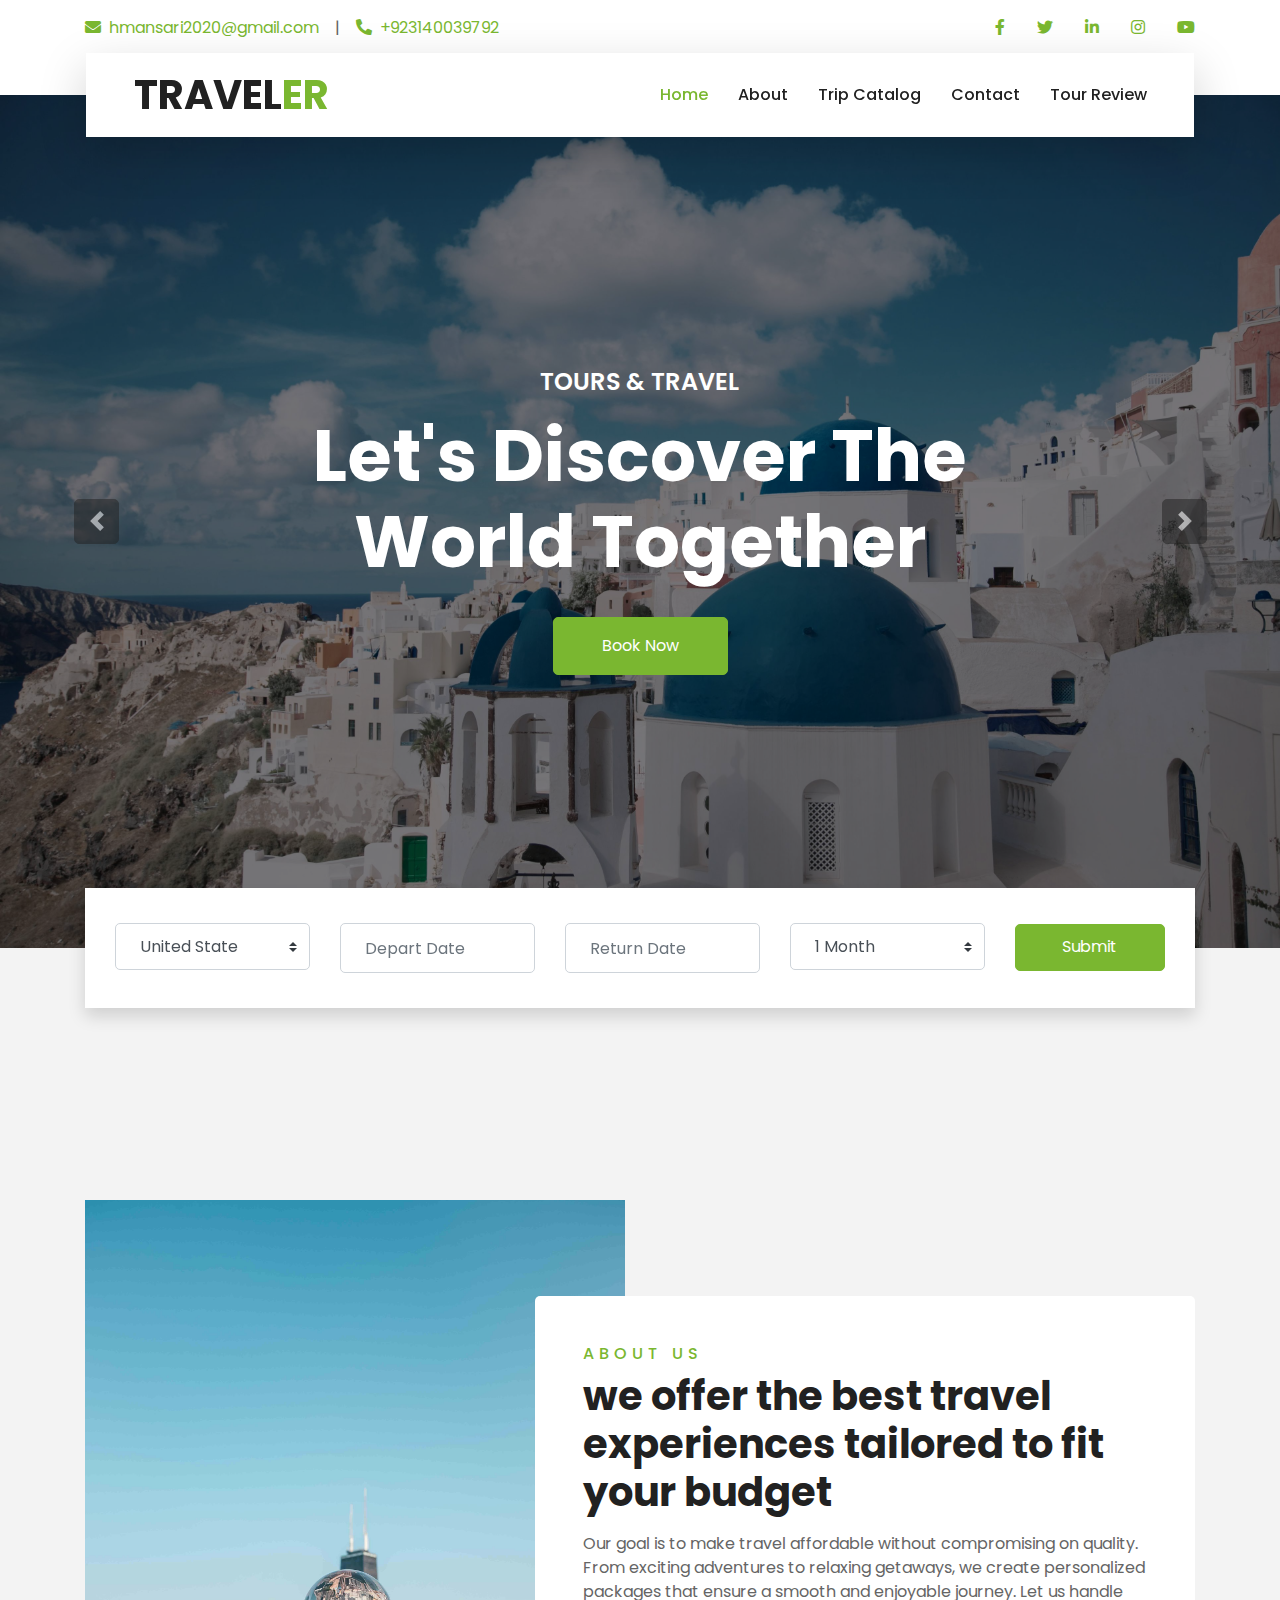
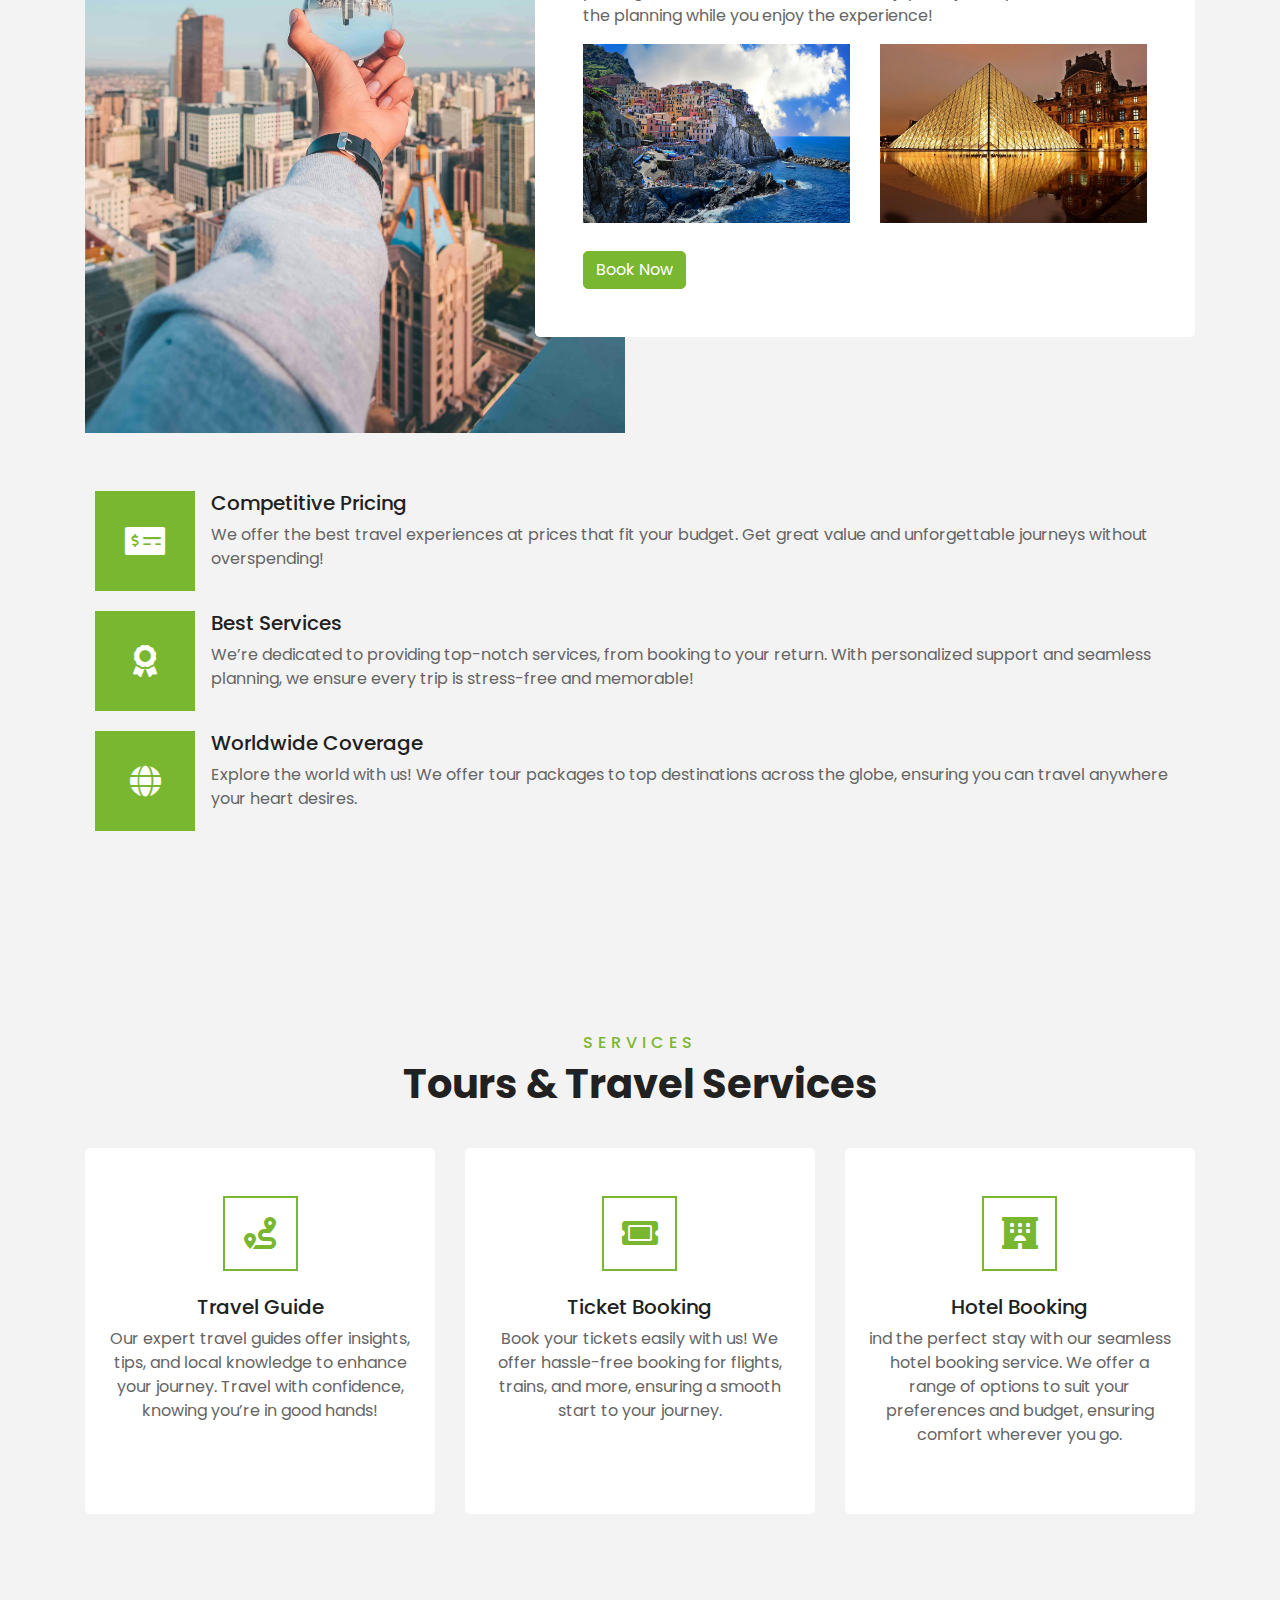
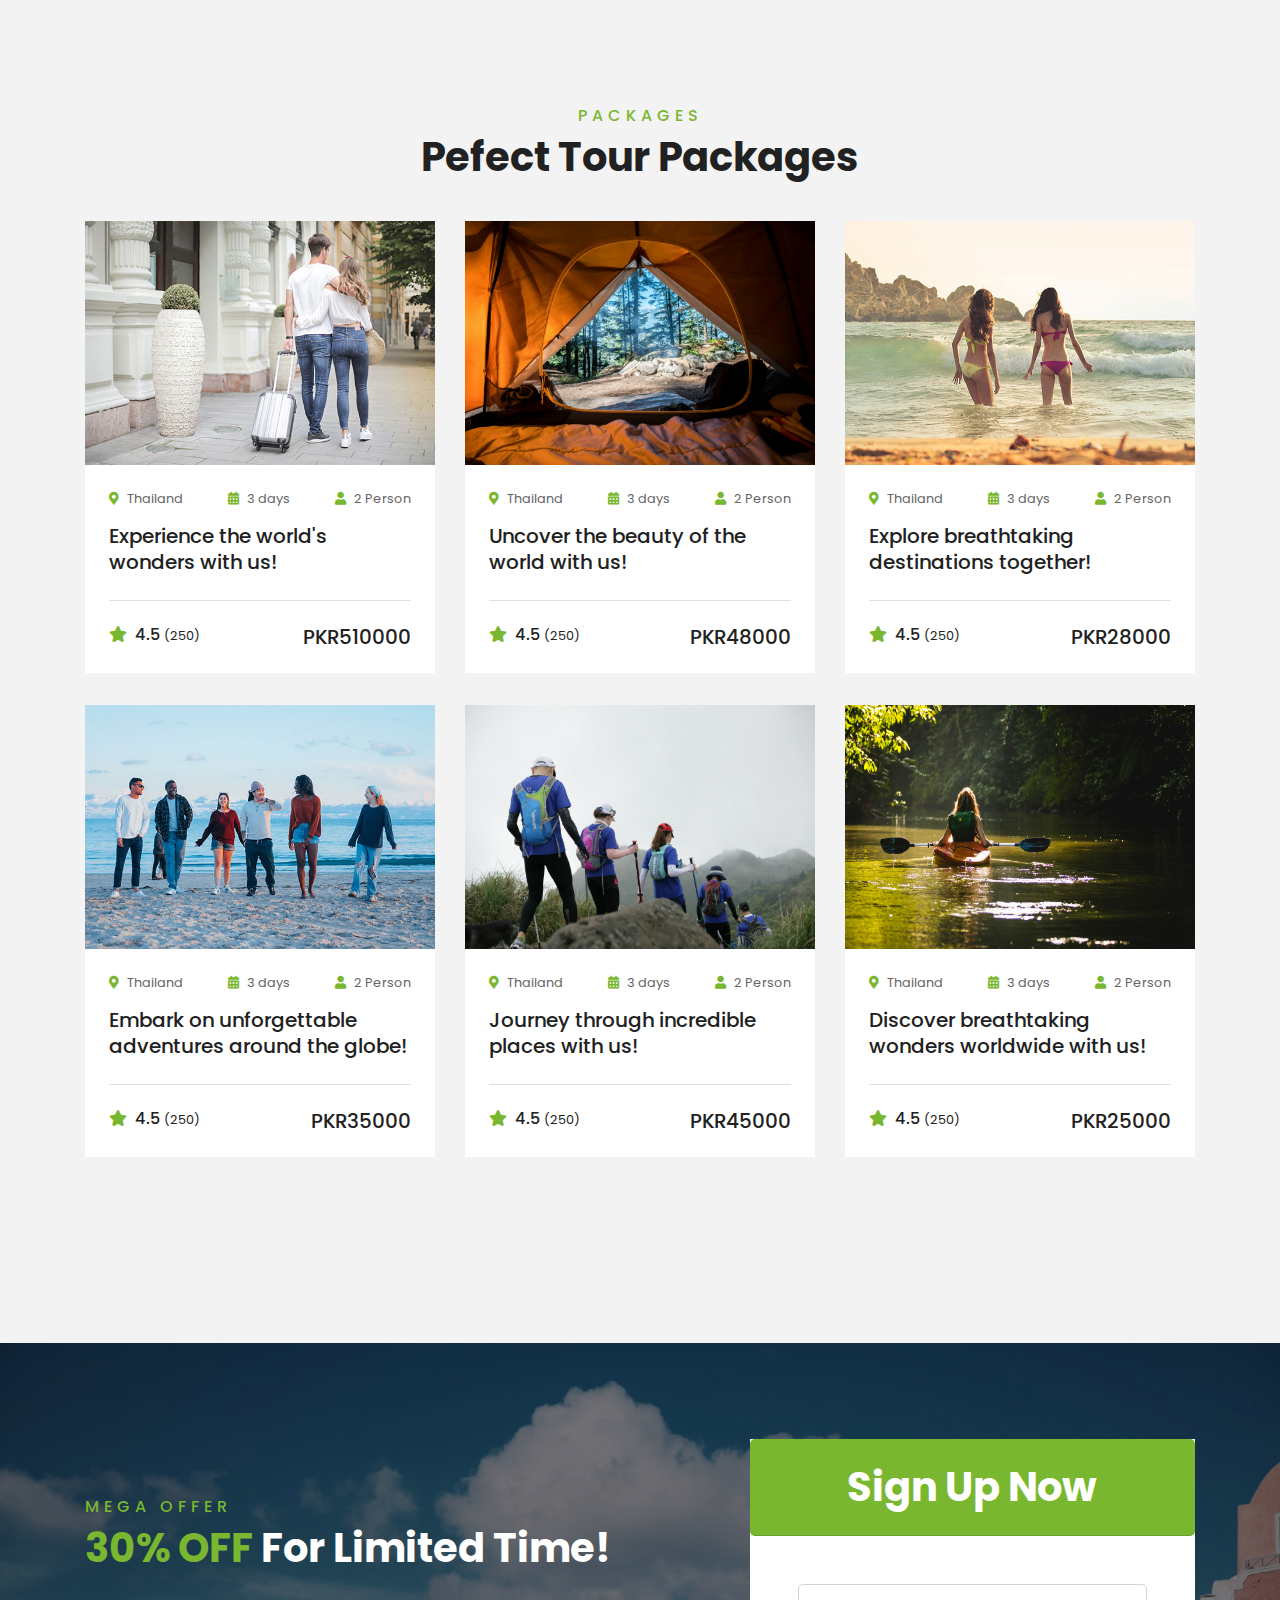
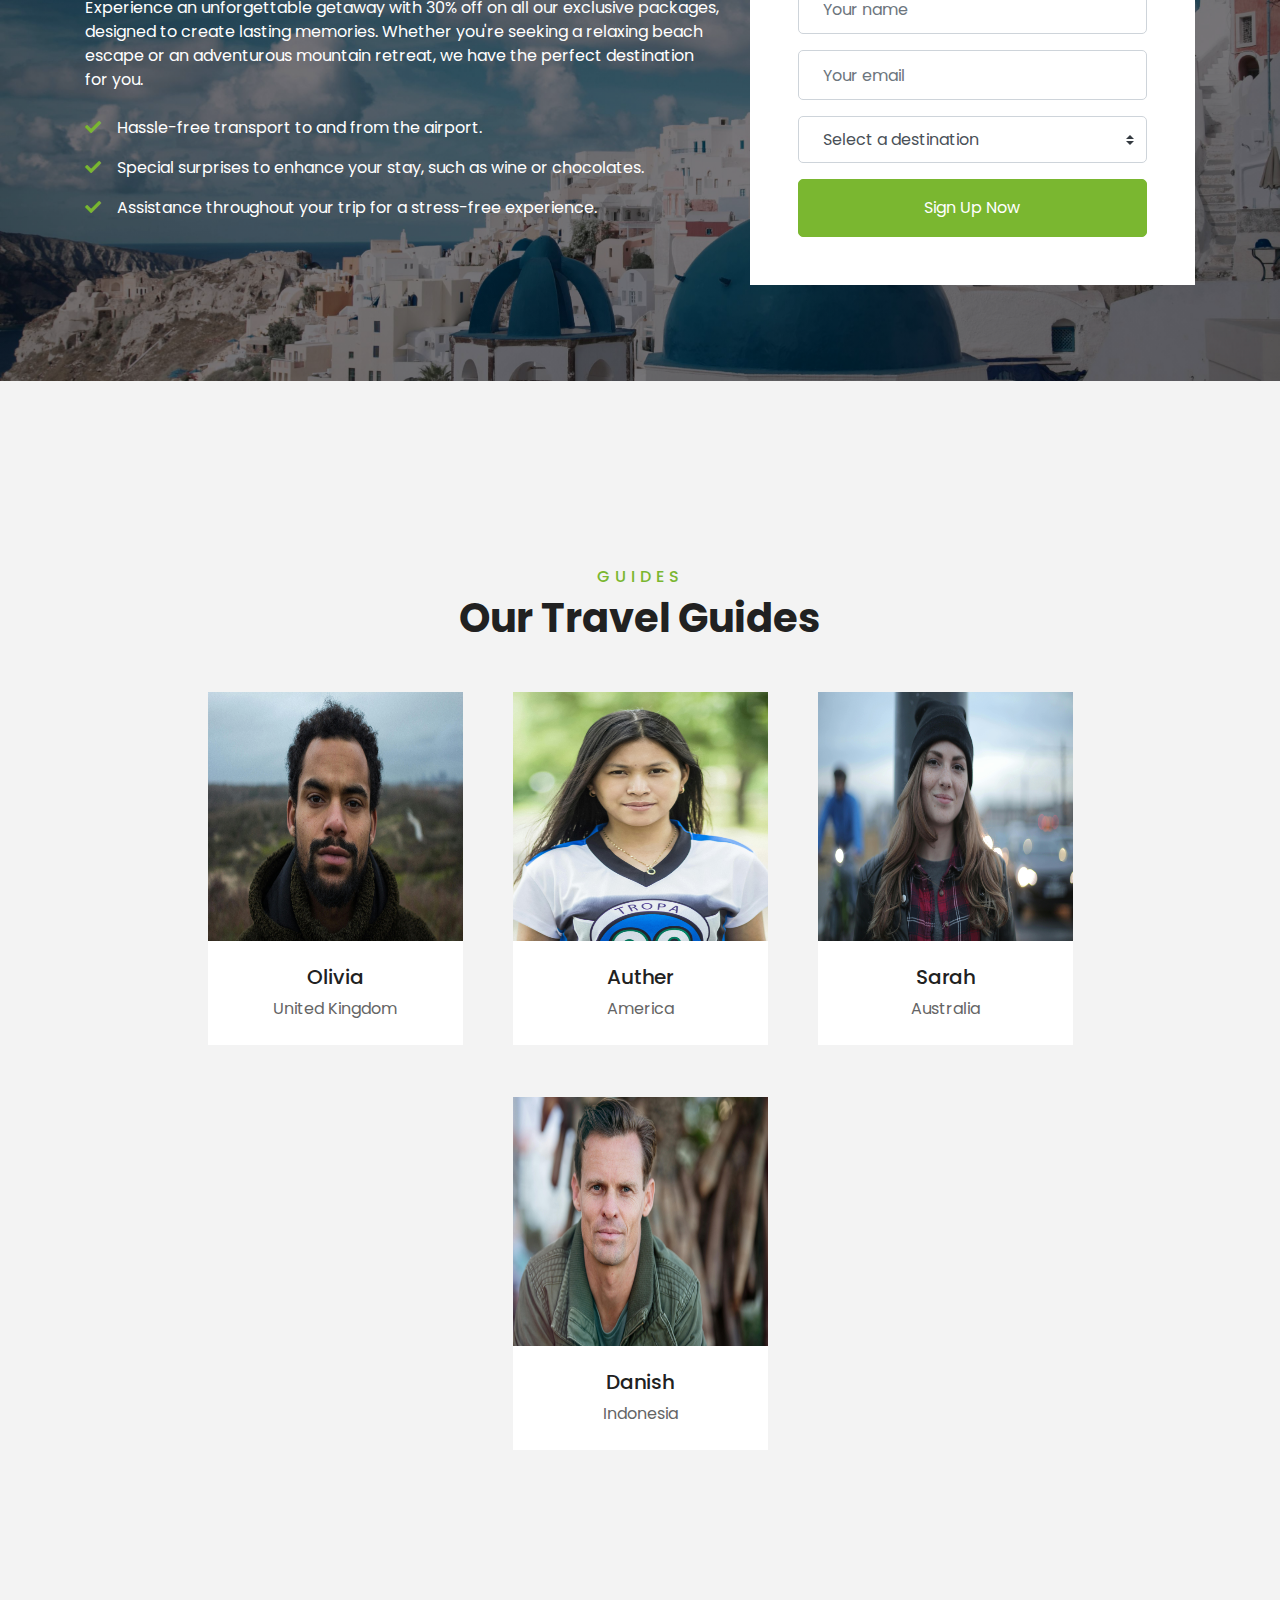
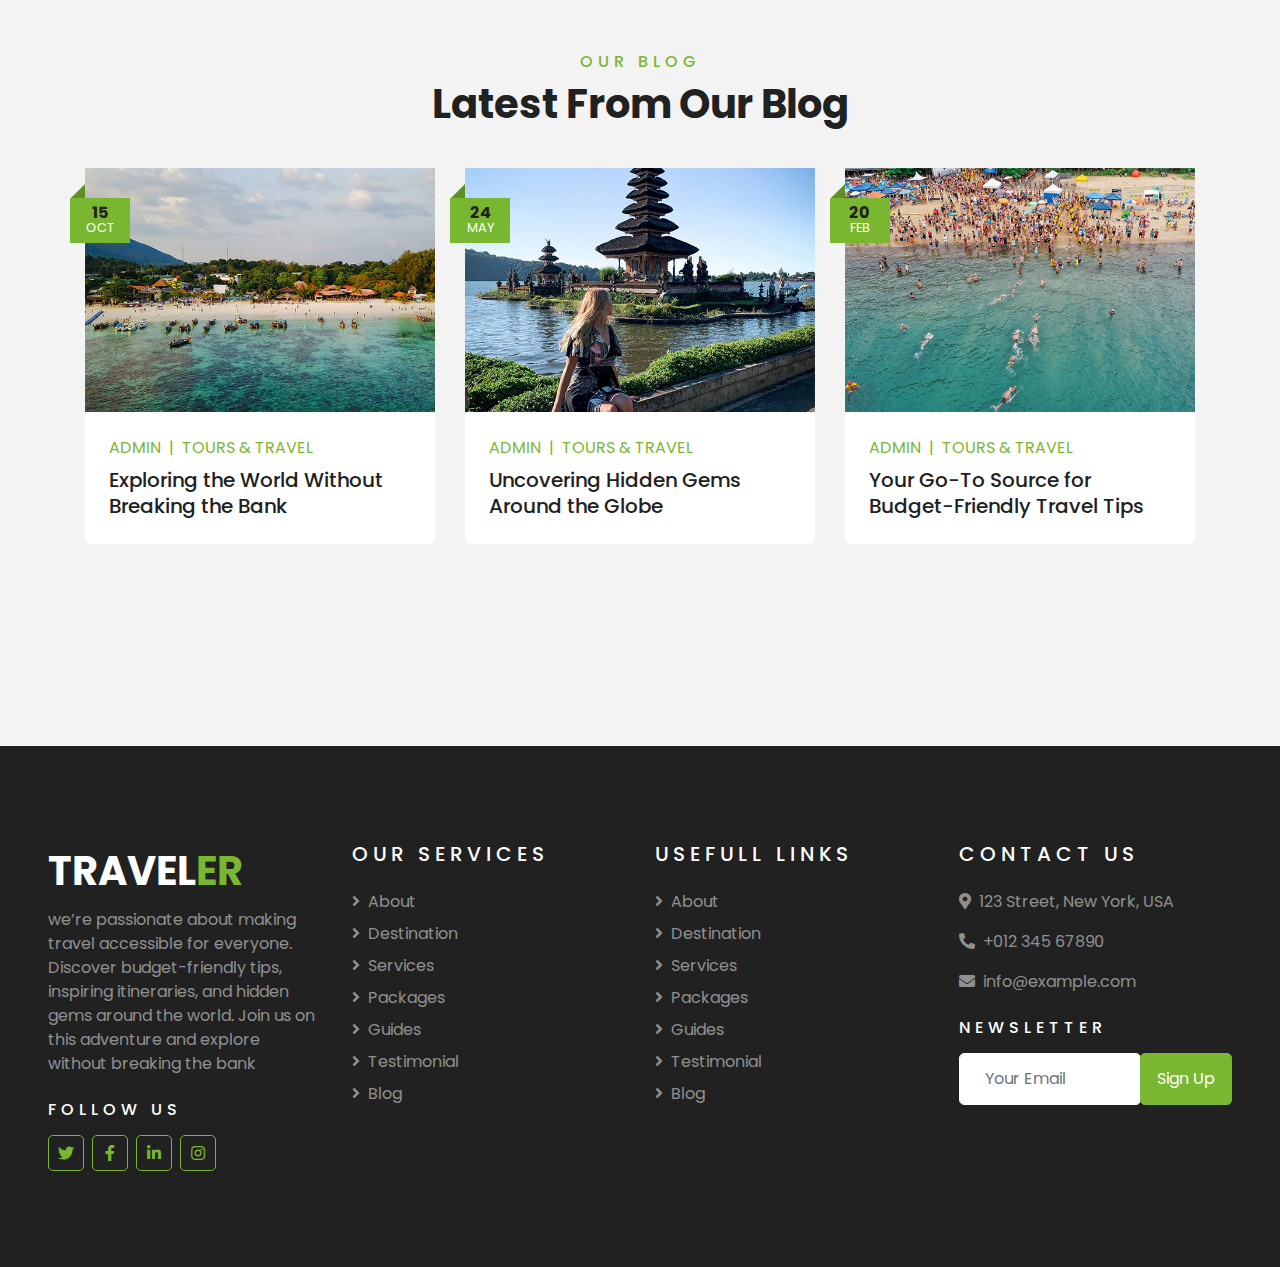
==== commit 24366895: "update website" ====
--- a/index.html
+++ b/index.html
@@ -5,14 +5,14 @@
     <meta charset="utf-8">
     <title>TRAVELER</title>
     <meta content="width=device-width, initial-scale=1.0" name="viewport">
-    
+
 
     <!-- Favicon -->
     <link href="img/favicon.ico" rel="icon">
 
     <!-- Google Web Fonts -->
     <link rel="preconnect" href="https://fonts.gstatic.com">
-    <link href="https://fonts.googleapis.com/css2?family=Poppins:wght@400;500;600;700&display=swap" rel="stylesheet"> 
+    <link href="https://fonts.googleapis.com/css2?family=Poppins:wght@400;500;600;700&display=swap" rel="stylesheet">
 
     <!-- Font Awesome -->
     <link href="https://cdnjs.cloudflare.com/ajax/libs/font-awesome/5.10.0/css/all.min.css" rel="stylesheet">
@@ -32,9 +32,10 @@
             <div class="row">
                 <div class="col-lg-6 text-center text-lg-left mb-2 mb-lg-0">
                     <div class="d-inline-flex align-items-center">
-                        <a href="https://mail.google.com/mail/u/0/?tab=rm&ogbl#inbox"><i class="fa fa-envelope mr-2"></i>hmansari2020@gmail.com</a>
+                        <a href="https://mail.google.com/mail/u/0/?tab=rm&ogbl#inbox"><i
+                                class="fa fa-envelope mr-2"></i>hmansari2020@gmail.com</a>
                         <p class="text-body px-3">|</p>
-                        <a href="/" ><i class="fa fa-phone-alt mr-2"></i>+923140039792</a>
+                        <a href="/"><i class="fa fa-phone-alt mr-2"></i>+923140039792</a>
                     </div>
                 </div>
                 <div class="col-lg-6 text-center text-lg-right">
@@ -74,21 +75,11 @@
                 </button>
                 <div class="collapse navbar-collapse justify-content-between px-3" id="navbarCollapse">
                     <div class="navbar-nav ml-auto py-0">
-                        <a href="index.html" class="nav-item nav-link active">Home</a>
+                        <a href="/index.html" class="nav-item nav-link active">Home</a>
                         <a href="about.html" class="nav-item nav-link">About</a>
-                        <a href="service.html" class="nav-item nav-link">Services</a>
-                        <a href="package.html" class="nav-item nav-link">Tour Packages</a>
-                        <div class="nav-item dropdown">
-                            <a href="#" class="nav-link dropdown-toggle" data-toggle="dropdown">Pages</a>
-                            <div class="dropdown-menu border-0 rounded-0 m-0">
-                                <a href="blog.html" class="dropdown-item">Blog Grid</a>
-                                <a href="single.html" class="dropdown-item">Blog Detail</a>
-                                <a href="destination.html" class="dropdown-item">Destination</a>
-                                <a href="guide.html" class="dropdown-item">Travel Guides</a>
-                                <a href="testimonial.html" class="dropdown-item">Testimonial</a>
-                            </div>
-                        </div>
+                        <a href="/tripCatalog.html" class="nav-item nav-link">Trip Catalog</a>
                         <a href="contact.html" class="nav-item nav-link">Contact</a>
+                        <a href="/review.html" class="nav-item nav-link">Tour Review</a>
                     </div>
                 </div>
             </nav>
@@ -107,7 +98,8 @@
                         <div class="p-3" style="max-width: 900px;">
                             <h4 class="text-white text-uppercase mb-md-3">Tours & Travel</h4>
                             <h1 class="display-3 text-white mb-md-4">Let's Discover The World Together</h1>
-                            <a href="" class="btn btn-primary py-md-3 px-md-5 mt-2"style="border-radius: 5px;">Book Now</a>
+                            <a href="" class="btn btn-primary py-md-3 px-md-5 mt-2" style="border-radius: 5px;">Book
+                                Now</a>
                         </div>
                     </div>
                 </div>
@@ -117,7 +109,8 @@
                         <div class="p-3" style="max-width: 900px;">
                             <h4 class="text-white text-uppercase mb-md-3">Tours & Travel</h4>
                             <h1 class="display-3 text-white mb-md-4">Discover Amazing Places With Us</h1>
-                            <a href="" class="btn btn-primary py-md-3 px-md-5 mt-2" style="border-radius: 5px;">Book Now</a>
+                            <a href="" class="btn btn-primary py-md-3 px-md-5 mt-2" style="border-radius: 5px;">Book
+                                Now</a>
                         </div>
                     </div>
                 </div>
@@ -159,14 +152,18 @@
                             <div class="col-md-3">
                                 <div class="mb-3 mb-md-0">
                                     <div class="date" id="date1" data-target-input="nearest">
-                                        <input type="text" class="form-control p-4 datetimepicker-input" placeholder="Depart Date" data-target="#date1" data-toggle="datetimepicker"/>
+                                        <input type="text" class="form-control p-4 datetimepicker-input"
+                                            placeholder="Depart Date" data-target="#date1"
+                                            data-toggle="datetimepicker" />
                                     </div>
                                 </div>
                             </div>
                             <div class="col-md-3">
                                 <div class="mb-3 mb-md-0">
                                     <div class="date" id="date2" data-target-input="nearest">
-                                        <input type="text" class="form-control p-4 datetimepicker-input" placeholder="Return Date" data-target="#date2" data-toggle="datetimepicker"/>
+                                        <input type="text" class="form-control p-4 datetimepicker-input"
+                                            placeholder="Return Date" data-target="#date2"
+                                            data-toggle="datetimepicker" />
                                     </div>
                                 </div>
                             </div>
@@ -183,7 +180,8 @@
                         </div>
                     </form>
                     <div class="col-md-2">
-                        <button onclick="clearData()" class="btn btn-primary btn-block" type="submit" style="height: 47px; margin-top: -2px; border-radius: 5px;">Submit</button>
+                        <button onclick="clearData()" class="btn btn-primary btn-block" type="submit"
+                            style="height: 47px; margin-top: -2px; border-radius: 5px;">Submit</button>
                     </div>
                 </div>
             </div>
@@ -204,8 +202,10 @@
                 <div class="col-lg-6 pt-5 pb-lg-5">
                     <div class="about-text bg-white p-4 p-lg-5 my-lg-5">
                         <h6 class="text-primary text-uppercase" style="letter-spacing: 5px;">About Us</h6>
-                        <h1 class="mb-3">We Provide Best Tour Packages In Your Budget</h1>
-                        <p>Dolores lorem lorem ipsum sit et ipsum. Sadip sea amet diam dolore sed et. Sit rebum labore sit sit ut vero no sit. Et elitr stet dolor sed sit et sed ipsum et kasd ut. Erat duo eos et erat sed diam duo</p>
+                        <h1 class="mb-3">we offer the best travel experiences tailored to fit your budget</h1>
+                        <p>Our goal is to make travel affordable without compromising on quality. From exciting
+                            adventures to relaxing getaways, we create personalized packages that ensure a smooth and
+                            enjoyable journey. Let us handle the planning while you enjoy the experience!</p>
                         <div class="row mb-4">
                             <div class="col-6">
                                 <img class="img-fluid" src="img/about-1.jpg" alt="">
@@ -229,34 +229,41 @@
             <div class="row">
                 <div class="col-md-4">
                     <div class="d-flex mb-4 mb-lg-0">
-                        <div class="d-flex flex-shrink-0 align-items-center justify-content-center bg-primary mr-3" style="height: 100px; width: 100px;">
+                        <div class="d-flex flex-shrink-0 align-items-center justify-content-center bg-primary mr-3"
+                            style="height: 100px; width: 100px;">
                             <i class="fa fa-2x fa-money-check-alt text-white"></i>
                         </div>
                         <div class="d-flex flex-column">
                             <h5 class="">Competitive Pricing</h5>
-                            <p class="m-0">Magna sit magna dolor duo dolor labore rebum amet elitr est diam sea</p>
+                            <p class="m-0">We offer the best travel experiences at prices that fit your budget. Get
+                                great value and unforgettable journeys without overspending!</p>
                         </div>
                     </div>
                 </div>
                 <div class="col-md-4">
                     <div class="d-flex mb-4 mb-lg-0">
-                        <div class="d-flex flex-shrink-0 align-items-center justify-content-center bg-primary mr-3" style="height: 100px; width: 100px;">
+                        <div class="d-flex flex-shrink-0 align-items-center justify-content-center bg-primary mr-3"
+                            style="height: 100px; width: 100px;">
                             <i class="fa fa-2x fa-award text-white"></i>
                         </div>
                         <div class="d-flex flex-column">
                             <h5 class="">Best Services</h5>
-                            <p class="m-0">Magna sit magna dolor duo dolor labore rebum amet elitr est diam sea</p>
+                            <p class="m-0">We’re dedicated to providing top-notch services, from booking to your return.
+                                With personalized support and seamless planning, we ensure every trip is stress-free and
+                                memorable!</p>
                         </div>
                     </div>
                 </div>
                 <div class="col-md-4">
                     <div class="d-flex mb-4 mb-lg-0">
-                        <div class="d-flex flex-shrink-0 align-items-center justify-content-center bg-primary mr-3" style="height: 100px; width: 100px;">
+                        <div class="d-flex flex-shrink-0 align-items-center justify-content-center bg-primary mr-3"
+                            style="height: 100px; width: 100px;">
                             <i class="fa fa-2x fa-globe text-white"></i>
                         </div>
                         <div class="d-flex flex-column">
                             <h5 class="">Worldwide Coverage</h5>
-                            <p class="m-0">Magna sit magna dolor duo dolor labore rebum amet elitr est diam sea</p>
+                            <p class="m-0">Explore the world with us! We offer tour packages to top destinations across
+                                the globe, ensuring you can travel anywhere your heart desires.</p>
                         </div>
                     </div>
                 </div>
@@ -267,70 +274,7 @@
 
 
     <!-- Destination Start -->
-    <div class="container-fluid py-5">
-        <div class="container pt-5 pb-3">
-            <div class="text-center mb-3 pb-3">
-                <h6 class="text-primary text-uppercase" style="letter-spacing: 5px;">Destination</h6>
-                <h1>Explore Top Destination</h1>
-            </div>
-            <div class="row">
-                <div class="col-lg-4 col-md-6 mb-4">
-                    <div class="destination-item position-relative overflow-hidden mb-2">
-                        <img class="img-fluid" src="img/destination-1.jpg" alt="">
-                        <a class="destination-overlay text-white text-decoration-none" href="">
-                            <h5 class="text-white">United States</h5>
-                            <span>100 Cities</span>
-                        </a>
-                    </div>
-                </div>
-                <div class="col-lg-4 col-md-6 mb-4">
-                    <div class="destination-item position-relative overflow-hidden mb-2">
-                        <img class="img-fluid" src="img/destination-2.jpg" alt="">
-                        <a class="destination-overlay text-white text-decoration-none" href="">
-                            <h5 class="text-white">United Kingdom</h5>
-                            <span>100 Cities</span>
-                        </a>
-                    </div>
-                </div>
-                <div class="col-lg-4 col-md-6 mb-4">
-                    <div class="destination-item position-relative overflow-hidden mb-2">
-                        <img class="img-fluid" src="img/destination-3.jpg" alt="">
-                        <a class="destination-overlay text-white text-decoration-none" href="">
-                            <h5 class="text-white">Australia</h5>
-                            <span>100 Cities</span>
-                        </a>
-                    </div>
-                </div>
-                <div class="col-lg-4 col-md-6 mb-4">
-                    <div class="destination-item position-relative overflow-hidden mb-2">
-                        <img class="img-fluid" src="img/destination-4.jpg" alt="">
-                        <a class="destination-overlay text-white text-decoration-none" href="">
-                            <h5 class="text-white">India</h5>
-                            <span>100 Cities</span>
-                        </a>
-                    </div>
-                </div>
-                <div class="col-lg-4 col-md-6 mb-4">
-                    <div class="destination-item position-relative overflow-hidden mb-2">
-                        <img class="img-fluid" src="img/destination-5.jpg" alt="">
-                        <a class="destination-overlay text-white text-decoration-none" href="">
-                            <h5 class="text-white">South Africa</h5>
-                            <span>100 Cities</span>
-                        </a>
-                    </div>
-                </div>
-                <div class="col-lg-4 col-md-6 mb-4">
-                    <div class="destination-item position-relative overflow-hidden mb-2">
-                        <img class="img-fluid" src="img/destination-6.jpg" alt="">
-                        <a class="destination-overlay text-white text-decoration-none" href="">
-                            <h5 class="text-white">Indonesia</h5>
-                            <span>100 Cities</span>
-                        </a>
-                    </div>
-                </div>
-            </div>
-        </div>
-    </div>
+
     <!-- Destination Start -->
 
 
@@ -346,21 +290,24 @@
                     <div class="service-item bg-white text-center mb-2 py-5 px-4">
                         <i class="fa fa-2x fa-route mx-auto mb-4"></i>
                         <h5 class="mb-2">Travel Guide</h5>
-                        <p class="m-0">Justo sit justo eos amet tempor amet clita amet ipsum eos elitr. Amet lorem est amet labore</p>
+                        <p class="m-0">Our expert travel guides offer insights, tips, and local knowledge to enhance
+                            your journey. Travel with confidence, knowing you’re in good hands!</p>
                     </div>
                 </div>
                 <div class="col-lg-4 col-md-6 mb-4">
                     <div class="service-item bg-white text-center mb-2 py-5 px-4">
                         <i class="fa fa-2x fa-ticket-alt mx-auto mb-4"></i>
                         <h5 class="mb-2">Ticket Booking</h5>
-                        <p class="m-0">Justo sit justo eos amet tempor amet clita amet ipsum eos elitr. Amet lorem est amet labore</p>
+                        <p class="m-0">Book your tickets easily with us! We offer hassle-free booking for flights,
+                            trains, and more, ensuring a smooth start to your journey.</p>
                     </div>
                 </div>
                 <div class="col-lg-4 col-md-6 mb-4">
                     <div class="service-item bg-white text-center mb-2 py-5 px-4">
                         <i class="fa fa-2x fa-hotel mx-auto mb-4"></i>
                         <h5 class="mb-2">Hotel Booking</h5>
-                        <p class="m-0">Justo sit justo eos amet tempor amet clita amet ipsum eos elitr. Amet lorem est amet labore</p>
+                        <p class="m-0">ind the perfect stay with our seamless hotel booking service. We offer a range of
+                            options to suit your preferences and budget, ensuring comfort wherever you go.</p>
                     </div>
                 </div>
             </div>
@@ -382,14 +329,16 @@
                         <img class="img-fluid" src="img/package-1.jpg" alt="">
                         <div class="p-4">
                             <div class="d-flex justify-content-between mb-3">
-                                <small class="m-0"><i class="fa fa-map-marker-alt text-primary mr-2"></i>Thailand</small>
+                                <small class="m-0"><i
+                                        class="fa fa-map-marker-alt text-primary mr-2"></i>Thailand</small>
                                 <small class="m-0"><i class="fa fa-calendar-alt text-primary mr-2"></i>3 days</small>
                                 <small class="m-0"><i class="fa fa-user text-primary mr-2"></i>2 Person</small>
                             </div>
-                            <a class="h5 text-decoration-none" href="">Discover amazing places of the world with us</a>
+                            <a class="h5 text-decoration-none" href="">Experience the world's wonders with us!</a>
                             <div class="border-top mt-4 pt-4">
                                 <div class="d-flex justify-content-between">
-                                    <h6 class="m-0"><i class="fa fa-star text-primary mr-2"></i>4.5 <small>(250)</small></h6>
+                                    <h6 class="m-0"><i class="fa fa-star text-primary mr-2"></i>4.5 <small>(250)</small>
+                                    </h6>
                                     <h5 class="m-0">PKR510000</h5>
                                 </div>
                             </div>
@@ -401,14 +350,16 @@
                         <img class="img-fluid" src="img/package-2.jpg" alt="">
                         <div class="p-4">
                             <div class="d-flex justify-content-between mb-3">
-                                <small class="m-0"><i class="fa fa-map-marker-alt text-primary mr-2"></i>Thailand</small>
+                                <small class="m-0"><i
+                                        class="fa fa-map-marker-alt text-primary mr-2"></i>Thailand</small>
                                 <small class="m-0"><i class="fa fa-calendar-alt text-primary mr-2"></i>3 days</small>
                                 <small class="m-0"><i class="fa fa-user text-primary mr-2"></i>2 Person</small>
                             </div>
-                            <a class="h5 text-decoration-none" href="">Discover amazing places of the world with us</a>
+                            <a class="h5 text-decoration-none" href="">Uncover the beauty of the world with us!</a>
                             <div class="border-top mt-4 pt-4">
                                 <div class="d-flex justify-content-between">
-                                    <h6 class="m-0"><i class="fa fa-star text-primary mr-2"></i>4.5 <small>(250)</small></h6>
+                                    <h6 class="m-0"><i class="fa fa-star text-primary mr-2"></i>4.5 <small>(250)</small>
+                                    </h6>
                                     <h5 class="m-0">PKR48000</h5>
                                 </div>
                             </div>
@@ -420,14 +371,16 @@
                         <img class="img-fluid" src="img/package-3.jpg" alt="">
                         <div class="p-4">
                             <div class="d-flex justify-content-between mb-3">
-                                <small class="m-0"><i class="fa fa-map-marker-alt text-primary mr-2"></i>Thailand</small>
+                                <small class="m-0"><i
+                                        class="fa fa-map-marker-alt text-primary mr-2"></i>Thailand</small>
                                 <small class="m-0"><i class="fa fa-calendar-alt text-primary mr-2"></i>3 days</small>
                                 <small class="m-0"><i class="fa fa-user text-primary mr-2"></i>2 Person</small>
                             </div>
-                            <a class="h5 text-decoration-none" href="">Discover amazing places of the world with us</a>
+                            <a class="h5 text-decoration-none" href="">Explore breathtaking destinations together!</a>
                             <div class="border-top mt-4 pt-4">
                                 <div class="d-flex justify-content-between">
-                                    <h6 class="m-0"><i class="fa fa-star text-primary mr-2"></i>4.5 <small>(250)</small></h6>
+                                    <h6 class="m-0"><i class="fa fa-star text-primary mr-2"></i>4.5 <small>(250)</small>
+                                    </h6>
                                     <h5 class="m-0">PKR28000</h5>
                                 </div>
                             </div>
@@ -439,14 +392,17 @@
                         <img class="img-fluid" src="img/package-4.jpg" alt="">
                         <div class="p-4">
                             <div class="d-flex justify-content-between mb-3">
-                                <small class="m-0"><i class="fa fa-map-marker-alt text-primary mr-2"></i>Thailand</small>
+                                <small class="m-0"><i
+                                        class="fa fa-map-marker-alt text-primary mr-2"></i>Thailand</small>
                                 <small class="m-0"><i class="fa fa-calendar-alt text-primary mr-2"></i>3 days</small>
                                 <small class="m-0"><i class="fa fa-user text-primary mr-2"></i>2 Person</small>
                             </div>
-                            <a class="h5 text-decoration-none" href="">Discover amazing places of the world with us</a>
+                            <a class="h5 text-decoration-none" href="">Embark on unforgettable adventures around the
+                                globe!</a>
                             <div class="border-top mt-4 pt-4">
                                 <div class="d-flex justify-content-between">
-                                    <h6 class="m-0"><i class="fa fa-star text-primary mr-2"></i>4.5 <small>(250)</small></h6>
+                                    <h6 class="m-0"><i class="fa fa-star text-primary mr-2"></i>4.5 <small>(250)</small>
+                                    </h6>
                                     <h5 class="m-0">PKR35000</h5>
                                 </div>
                             </div>
@@ -458,14 +414,16 @@
                         <img class="img-fluid" src="img/package-5.jpg" alt="">
                         <div class="p-4">
                             <div class="d-flex justify-content-between mb-3">
-                                <small class="m-0"><i class="fa fa-map-marker-alt text-primary mr-2"></i>Thailand</small>
+                                <small class="m-0"><i
+                                        class="fa fa-map-marker-alt text-primary mr-2"></i>Thailand</small>
                                 <small class="m-0"><i class="fa fa-calendar-alt text-primary mr-2"></i>3 days</small>
                                 <small class="m-0"><i class="fa fa-user text-primary mr-2"></i>2 Person</small>
                             </div>
-                            <a class="h5 text-decoration-none" href="">Discover amazing places of the world with us</a>
+                            <a class="h5 text-decoration-none" href="">Journey through incredible places with us!</a>
                             <div class="border-top mt-4 pt-4">
                                 <div class="d-flex justify-content-between">
-                                    <h6 class="m-0"><i class="fa fa-star text-primary mr-2"></i>4.5 <small>(250)</small></h6>
+                                    <h6 class="m-0"><i class="fa fa-star text-primary mr-2"></i>4.5 <small>(250)</small>
+                                    </h6>
                                     <h5 class="m-0">PKR45000</h5>
                                 </div>
                             </div>
@@ -477,14 +435,17 @@
                         <img class="img-fluid" src="img/package-6.jpg" alt="">
                         <div class="p-4">
                             <div class="d-flex justify-content-between mb-3">
-                                <small class="m-0"><i class="fa fa-map-marker-alt text-primary mr-2"></i>Thailand</small>
+                                <small class="m-0"><i
+                                        class="fa fa-map-marker-alt text-primary mr-2"></i>Thailand</small>
                                 <small class="m-0"><i class="fa fa-calendar-alt text-primary mr-2"></i>3 days</small>
                                 <small class="m-0"><i class="fa fa-user text-primary mr-2"></i>2 Person</small>
                             </div>
-                            <a class="h5 text-decoration-none" href="">Discover amazing places of the world with us</a>
+                            <a class="h5 text-decoration-none" href="">Discover breathtaking wonders worldwide with
+                                us!</a>
                             <div class="border-top mt-4 pt-4">
                                 <div class="d-flex justify-content-between">
-                                    <h6 class="m-0"><i class="fa fa-star text-primary mr-2"></i>4.5 <small>(250)</small></h6>
+                                    <h6 class="m-0"><i class="fa fa-star text-primary mr-2"></i>4.5 <small>(250)</small>
+                                    </h6>
                                     <h5 class="m-0">PKR25000</h5>
                                 </div>
                             </div>
@@ -504,15 +465,16 @@
                 <div class="col-lg-7 mb-5 mb-lg-0">
                     <div class="mb-4">
                         <h6 class="text-primary text-uppercase" style="letter-spacing: 5px;">Mega Offer</h6>
-                        <h1 class="text-white"><span class="text-primary">30% OFF</span> For Honeymoon</h1>
-                    </div>
-                    <p class="text-white">Invidunt lorem justo sanctus clita. Erat lorem labore ea, justo dolor lorem ipsum ut sed eos,
-                        ipsum et dolor kasd sit ea justo. Erat justo sed sed diam. Ea et erat ut sed diam sea ipsum est
-                        dolor</p>
+                        <h1 class="text-white"><span class="text-primary">30% OFF</span> For Limited Time!</h1>
+                    </div>
+                    <p class="text-white">Experience an unforgettable getaway with 30% off on all our exclusive packages, designed to create lasting memories. Whether you're seeking a relaxing beach escape or an adventurous mountain retreat, we have the perfect destination for you.</p>
                     <ul class="list-inline text-white m-0">
-                        <li class="py-2"><i class="fa fa-check text-primary mr-3"></i>Labore eos amet dolor amet diam</li>
-                        <li class="py-2"><i class="fa fa-check text-primary mr-3"></i>Etsea et sit dolor amet ipsum</li>
-                        <li class="py-2"><i class="fa fa-check text-primary mr-3"></i>Diam dolor diam elitripsum vero.</li>
+                        <li class="py-2"><i class="fa fa-check text-primary mr-3"></i>Hassle-free transport to and from
+                            the airport.</li>
+                        <li class="py-2"><i class="fa fa-check text-primary mr-3"></i>Special surprises to enhance your
+                            stay, such as wine or chocolates.</li>
+                        <li class="py-2"><i class="fa fa-check text-primary mr-3"></i>Assistance throughout your trip
+                            for a stress-free experience.</li>
                     </ul>
                 </div>
                 <div class="col-lg-5">
@@ -523,10 +485,12 @@
                         <div class="card-body rounded-bottom bg-white p-5">
                             <form>
                                 <div class="form-group">
-                                    <input type="text" class="form-control p-4" placeholder="Your name" required="required" />
+                                    <input type="text" class="form-control p-4" placeholder="Your name"
+                                        required="required" />
                                 </div>
                                 <div class="form-group">
-                                    <input type="email" class="form-control p-4" placeholder="Your email" required="required" />
+                                    <input type="email" class="form-control p-4" placeholder="Your email"
+                                        required="required" />
                                 </div>
                                 <div class="form-group">
                                     <select class="custom-select px-4" style="height: 47px;">
@@ -563,14 +527,17 @@
                             <img class="img-fluid w-100" src="img/team-1.jpg" alt="">
                             <div class="team-social">
                                 <a class="btn btn-outline-primary btn-square" href=""><i class="fab fa-twitter"></i></a>
-                                <a class="btn btn-outline-primary btn-square" href=""><i class="fab fa-facebook-f"></i></a>
-                                <a class="btn btn-outline-primary btn-square" href=""><i class="fab fa-instagram"></i></a>
-                                <a class="btn btn-outline-primary btn-square" href=""><i class="fab fa-linkedin-in"></i></a>
+                                <a class="btn btn-outline-primary btn-square" href=""><i
+                                        class="fab fa-facebook-f"></i></a>
+                                <a class="btn btn-outline-primary btn-square" href=""><i
+                                        class="fab fa-instagram"></i></a>
+                                <a class="btn btn-outline-primary btn-square" href=""><i
+                                        class="fab fa-linkedin-in"></i></a>
                             </div>
                         </div>
                         <div class="text-center py-4">
-                            <h5 class="text-truncate">Guide Name</h5>
-                            <p class="m-0">Designation</p>
+                            <h5 class="text-truncate">Olivia</h5>
+                            <p class="m-0">United Kingdom</p>
                         </div>
                     </div>
                 </div>
@@ -580,14 +547,17 @@
                             <img class="img-fluid w-100" src="img/team-2.jpg" alt="">
                             <div class="team-social">
                                 <a class="btn btn-outline-primary btn-square" href=""><i class="fab fa-twitter"></i></a>
-                                <a class="btn btn-outline-primary btn-square" href=""><i class="fab fa-facebook-f"></i></a>
-                                <a class="btn btn-outline-primary btn-square" href=""><i class="fab fa-instagram"></i></a>
-                                <a class="btn btn-outline-primary btn-square" href=""><i class="fab fa-linkedin-in"></i></a>
+                                <a class="btn btn-outline-primary btn-square" href=""><i
+                                        class="fab fa-facebook-f"></i></a>
+                                <a class="btn btn-outline-primary btn-square" href=""><i
+                                        class="fab fa-instagram"></i></a>
+                                <a class="btn btn-outline-primary btn-square" href=""><i
+                                        class="fab fa-linkedin-in"></i></a>
                             </div>
                         </div>
                         <div class="text-center py-4">
-                            <h5 class="text-truncate">Guide Name</h5>
-                            <p class="m-0">Designation</p>
+                            <h5 class="text-truncate">Auther</h5>
+                            <p class="m-0">America</p>
                         </div>
                     </div>
                 </div>
@@ -597,14 +567,17 @@
                             <img class="img-fluid w-100" src="img/team-3.jpg" alt="">
                             <div class="team-social">
                                 <a class="btn btn-outline-primary btn-square" href=""><i class="fab fa-twitter"></i></a>
-                                <a class="btn btn-outline-primary btn-square" href=""><i class="fab fa-facebook-f"></i></a>
-                                <a class="btn btn-outline-primary btn-square" href=""><i class="fab fa-instagram"></i></a>
-                                <a class="btn btn-outline-primary btn-square" href=""><i class="fab fa-linkedin-in"></i></a>
+                                <a class="btn btn-outline-primary btn-square" href=""><i
+                                        class="fab fa-facebook-f"></i></a>
+                                <a class="btn btn-outline-primary btn-square" href=""><i
+                                        class="fab fa-instagram"></i></a>
+                                <a class="btn btn-outline-primary btn-square" href=""><i
+                                        class="fab fa-linkedin-in"></i></a>
                             </div>
                         </div>
                         <div class="text-center py-4">
-                            <h5 class="text-truncate">Guide Name</h5>
-                            <p class="m-0">Designation</p>
+                            <h5 class="text-truncate">Sarah</h5>
+                            <p class="m-0">Australia</p>
                         </div>
                     </div>
                 </div>
@@ -614,14 +587,17 @@
                             <img class="img-fluid w-100" src="img/team-4.jpg" alt="">
                             <div class="team-social">
                                 <a class="btn btn-outline-primary btn-square" href=""><i class="fab fa-twitter"></i></a>
-                                <a class="btn btn-outline-primary btn-square" href=""><i class="fab fa-facebook-f"></i></a>
-                                <a class="btn btn-outline-primary btn-square" href=""><i class="fab fa-instagram"></i></a>
-                                <a class="btn btn-outline-primary btn-square" href=""><i class="fab fa-linkedin-in"></i></a>
+                                <a class="btn btn-outline-primary btn-square" href=""><i
+                                        class="fab fa-facebook-f"></i></a>
+                                <a class="btn btn-outline-primary btn-square" href=""><i
+                                        class="fab fa-instagram"></i></a>
+                                <a class="btn btn-outline-primary btn-square" href=""><i
+                                        class="fab fa-linkedin-in"></i></a>
                             </div>
                         </div>
                         <div class="text-center py-4">
-                            <h5 class="text-truncate">Guide Name</h5>
-                            <p class="m-0">Designation</p>
+                            <h5 class="text-truncate">Danish</h5>
+                            <p class="m-0">Indonesia</p>
                         </div>
                     </div>
                 </div>
@@ -629,55 +605,6 @@
         </div>
     </div>
     <!-- Team End -->
-
-
-    <!-- Testimonial Start -->
-    <div class="container-fluid py-5">
-        <div class="container py-5">
-            <div class="text-center mb-3 pb-3">
-                <h6 class="text-primary text-uppercase" style="letter-spacing: 5px;">Testimonial</h6>
-                <h1>What Say Our Clients</h1>
-            </div>
-            <div class="owl-carousel testimonial-carousel">
-                <div class="text-center pb-4">
-                    <img class="img-fluid mx-auto" src="img/testimonial-1.jpg" style="width: 100px; height: 100px;" >
-                    <div class="testimonial-text bg-white p-4 mt-n5">
-                        <p class="mt-5">Dolor et eos labore, stet justo sed est sed. Diam sed sed dolor stet amet eirmod eos labore diam
-                        </p>
-                        <h5 class="text-truncate">Client Name</h5>
-                        <span>Profession</span>
-                    </div>
-                </div>
-                <div class="text-center">
-                    <img class="img-fluid mx-auto" src="img/testimonial-2.jpg" style="width: 100px; height: 100px;" >
-                    <div class="testimonial-text bg-white p-4 mt-n5">
-                        <p class="mt-5">Dolor et eos labore, stet justo sed est sed. Diam sed sed dolor stet amet eirmod eos labore diam
-                        </p>
-                        <h5 class="text-truncate">Client Name</h5>
-                        <span>Profession</span>
-                    </div>
-                </div>
-                <div class="text-center">
-                    <img class="img-fluid mx-auto" src="img/testimonial-3.jpg" style="width: 100px; height: 100px;" >
-                    <div class="testimonial-text bg-white p-4 mt-n5">
-                        <p class="mt-5">Dolor et eos labore, stet justo sed est sed. Diam sed sed dolor stet amet eirmod eos labore diam
-                        </p>
-                        <h5 class="text-truncate">Client Name</h5>
-                        <span>Profession</span>
-                    </div>
-                </div>
-                <div class="text-center">
-                    <img class="img-fluid mx-auto" src="img/testimonial-4.jpg" style="width: 100px; height: 100px;" >
-                    <div class="testimonial-text bg-white p-4 mt-n5">
-                        <p class="mt-5">Dolor et eos labore, stet justo sed est sed. Diam sed sed dolor stet amet eirmod eos labore diam
-                        </p>
-                        <h5 class="text-truncate">Client Name</h5>
-                        <span>Profession</span>
-                    </div>
-                </div>
-            </div>
-        </div>
-    </div>
 
     <div class="container-fluid py-5">
         <div class="container pt-5 pb-3">
@@ -691,8 +618,8 @@
                         <div class="position-relative">
                             <img class="img-fluid w-100" src="img/blog-1.jpg" alt="">
                             <div class="blog-date">
-                                <h6 class="font-weight-bold mb-n1">01</h6>
-                                <small class="text-white text-uppercase">Jan</small>
+                                <h6 class="font-weight-bold mb-n1">15</h6>
+                                <small class="text-white text-uppercase">OCT</small>
                             </div>
                         </div>
                         <div class="bg-white p-4">
@@ -701,7 +628,8 @@
                                 <span class="text-primary px-2">|</span>
                                 <a class="text-primary text-uppercase text-decoration-none" href="">Tours & Travel</a>
                             </div>
-                            <a class="h5 m-0 text-decoration-none" href="">Dolor justo sea kasd lorem clita justo diam amet</a>
+                            <a class="h5 m-0 text-decoration-none" href="">Exploring the World Without Breaking the
+                                Bank</a>
                         </div>
                     </div>
                 </div>
@@ -710,8 +638,8 @@
                         <div class="position-relative">
                             <img class="img-fluid w-100" src="img/blog-2.jpg" alt="">
                             <div class="blog-date">
-                                <h6 class="font-weight-bold mb-n1">01</h6>
-                                <small class="text-white text-uppercase">Jan</small>
+                                <h6 class="font-weight-bold mb-n1">24</h6>
+                                <small class="text-white text-uppercase">MAY</small>
                             </div>
                         </div>
                         <div class="bg-white p-4">
@@ -720,7 +648,7 @@
                                 <span class="text-primary px-2">|</span>
                                 <a class="text-primary text-uppercase text-decoration-none" href="">Tours & Travel</a>
                             </div>
-                            <a class="h5 m-0 text-decoration-none" href="">Dolor justo sea kasd lorem clita justo diam amet</a>
+                            <a class="h5 m-0 text-decoration-none" href=""> Uncovering Hidden Gems Around the Globe</a>
                         </div>
                     </div>
                 </div>
@@ -729,8 +657,8 @@
                         <div class="position-relative">
                             <img class="img-fluid w-100" src="img/blog-3.jpg" alt="">
                             <div class="blog-date">
-                                <h6 class="font-weight-bold mb-n1">01</h6>
-                                <small class="text-white text-uppercase">Jan</small>
+                                <h6 class="font-weight-bold mb-n1">20</h6>
+                                <small class="text-white text-uppercase">feb</small>
                             </div>
                         </div>
                         <div class="bg-white p-4">
@@ -739,7 +667,8 @@
                                 <span class="text-primary px-2">|</span>
                                 <a class="text-primary text-uppercase text-decoration-none" href="">Tours & Travel</a>
                             </div>
-                            <a class="h5 m-0 text-decoration-none" href="">Dolor justo sea kasd lorem clita justo diam amet</a>
+                            <a class="h5 m-0 text-decoration-none" href="">Your Go-To Source for Budget-Friendly Travel
+                                Tips</a>
                         </div>
                     </div>
                 </div>
@@ -756,7 +685,9 @@
                 <a href="" class="navbar-brand">
                     <h1 class="text-primary"><span class="text-white">TRAVEL</span>ER</h1>
                 </a>
-                <p>Sed ipsum clita tempor ipsum ipsum amet sit ipsum lorem amet labore rebum lorem ipsum dolor. No sed vero lorem dolor dolor</p>
+                <p>we’re passionate about making travel accessible for everyone. Discover budget-friendly tips,
+                    inspiring itineraries, and hidden gems around the world. Join us on this adventure and explore
+                    without breaking the bank</p>
                 <h6 class="text-white text-uppercase mt-4 mb-3" style="letter-spacing: 5px;">Follow Us</h6>
                 <div class="d-flex justify-content-start">
                     <a class="btn btn-outline-primary btn-square mr-2" href="#"><i class="fab fa-twitter"></i></a>
@@ -797,7 +728,8 @@
                 <h6 class="text-white text-uppercase mt-4 mb-3" style="letter-spacing: 5px;">Newsletter</h6>
                 <div class="w-100">
                     <div class="input-group">
-                        <input type="text" class="form-control border-light" style="padding: 25px;" placeholder="Your Email">
+                        <input type="text" class="form-control border-light" style="padding: 25px;"
+                            placeholder="Your Email">
                         <div class="input-group-append">
                             <button class="btn btn-primary px-3">Sign Up</button>
                         </div>
@@ -806,7 +738,7 @@
             </div>
         </div>
     </div>
-   
+
     <!-- Footer End -->
 
 
--- a/css/style.css
+++ b/css/style.css
@@ -525,14 +525,15 @@
   font-size: 80%;
   color: #6c757d;
 }
-
-.blockquote-footer::before {
-  content: "\2014\00A0";
-}
+.owl-carousel.testimonial-carousel {
+  display: grid;
+  grid-template-columns: repeat(3, 1fr);
+}
+
 
 .img-fluid {
   max-width: 100%;
-  height: auto;
+  height: 244px;
 }
 
 .img-thumbnail {
@@ -633,9 +634,12 @@
     max-width: 1140px;
   }
 }
-
+.owl-item {
+  height: 384px;
+}
 .row {
   display: flex;
+  justify-content: center;
   flex-wrap: wrap;
   margin-right: -15px;
   margin-left: -15px;
@@ -700,6 +704,9 @@
   max-width: 16.66667%;
 }
 
+.col-6 img {
+  height: 179px;
+}
 .col-auto {
   flex: 0 0 auto;
   width: auto;
@@ -1084,8 +1091,7 @@
     max-width: 25%;
   }
   .col-md-4 {
-    flex: 0 0 33.33333%;
-    max-width: 33.33333%;
+    margin: 10px;
   }
   .col-md-5 {
     flex: 0 0 41.66667%;
@@ -7277,6 +7283,8 @@
 
 .w-100 {
   width: 100% !important;
+  /* height: 46rem; */
+
 }
 
 .w-auto {
@@ -7722,6 +7730,7 @@
 .mt-n5,
 .my-n5 {
   margin-top: -3rem !important;
+  height: 281px;
 }
 
 .mr-n5,
@@ -9589,6 +9598,9 @@
 
 .destination-item img {
   transition: .5s;
+  width: 100%;
+  background-size: cover;
+  height: 218px;
 }
 
 .destination-item:hover img {
@@ -9621,6 +9633,7 @@
 
 .service-item {
   transition: .5s;
+  height: 366px;
 }
 
 .service-item:hover {
@@ -9714,6 +9727,7 @@
 
 .team-item .team-img img {
   transition: .5s;
+  height: 249px;
 }
 
 .team-item:hover .team-img img {
